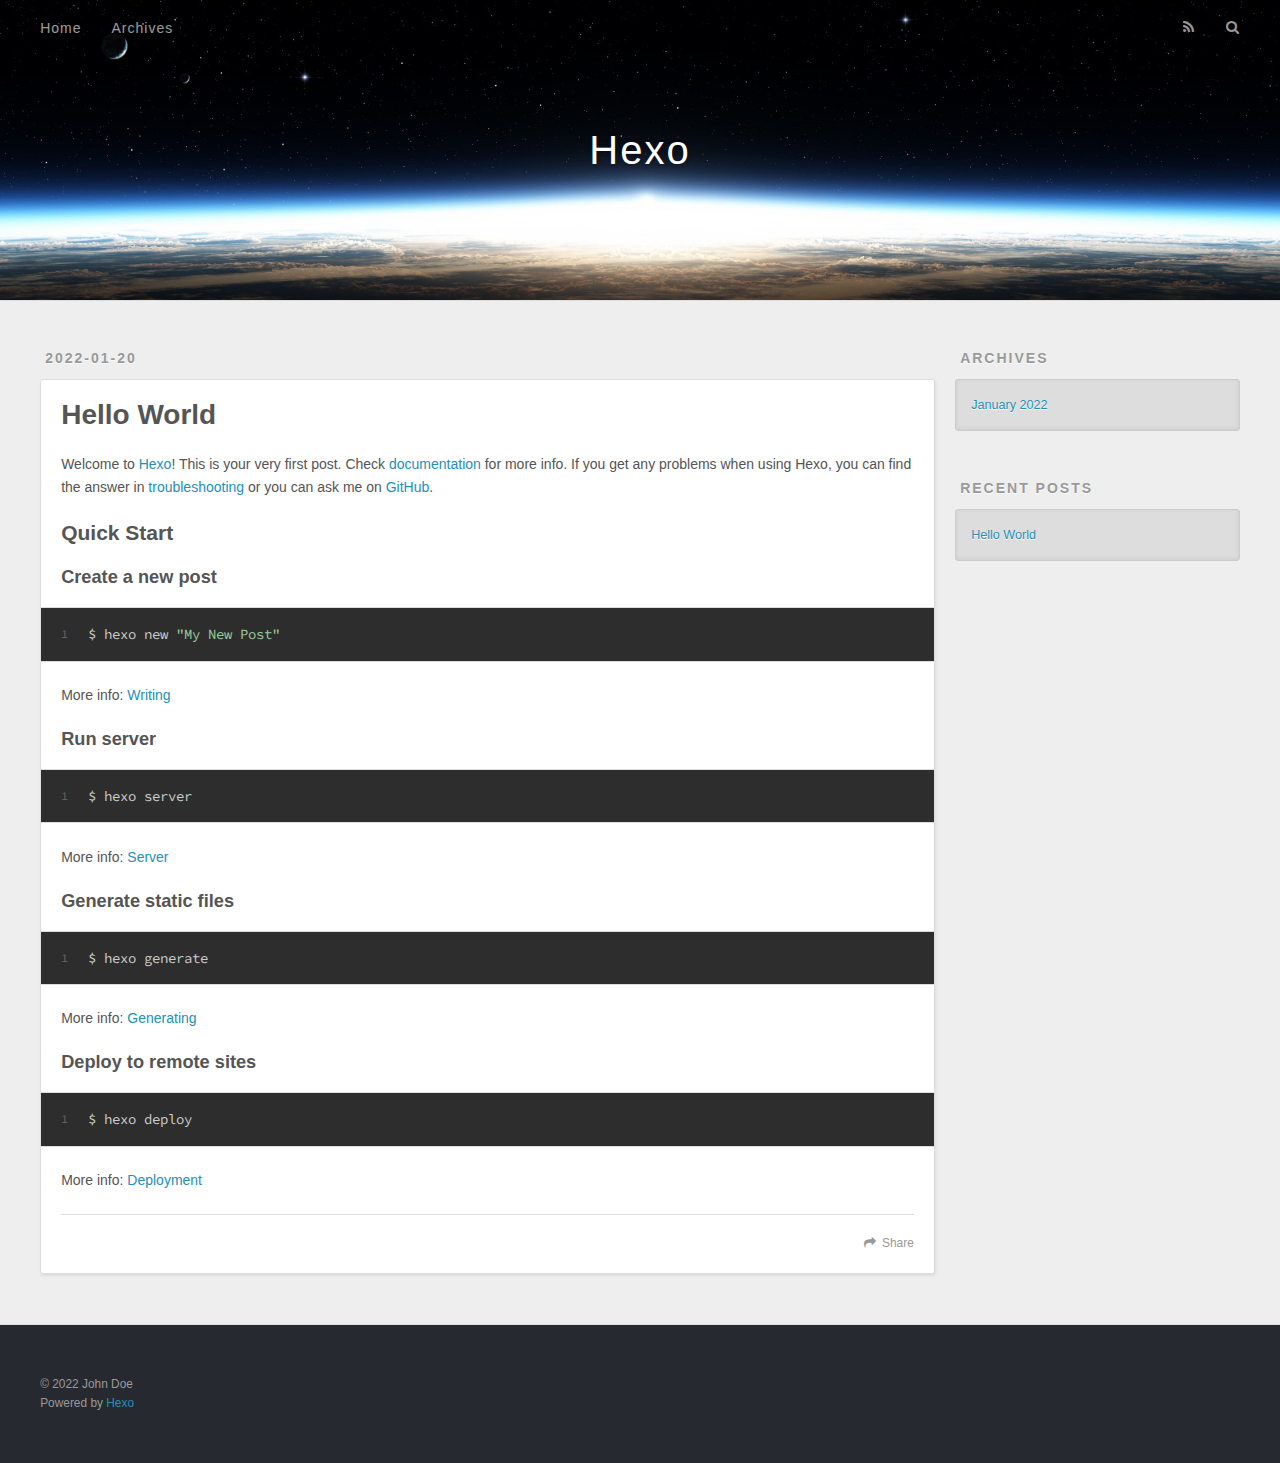
==== index.html @ 2ed6e7f0 "Site updated: 2022-01-20 23:47:59" ====
<!DOCTYPE html>
<html>
<head>
  <meta charset="utf-8">
  

  
  <title>Hexo</title>
  <meta name="viewport" content="width=device-width, initial-scale=1, maximum-scale=1">
  <meta property="og:type" content="website">
<meta property="og:title" content="Hexo">
<meta property="og:url" content="http://example.com/index.html">
<meta property="og:site_name" content="Hexo">
<meta property="og:locale" content="en_US">
<meta property="article:author" content="John Doe">
<meta name="twitter:card" content="summary">
  
    <link rel="alternate" href="/atom.xml" title="Hexo" type="application/atom+xml">
  
  
    <link rel="icon" href="/favicon.png">
  
  
    <link href="//fonts.googleapis.com/css?family=Source+Code+Pro" rel="stylesheet" type="text/css">
  
  
<link rel="stylesheet" href="/css/style.css">

<meta name="generator" content="Hexo 5.4.0"></head>

<body>
  <div id="container">
    <div id="wrap">
      <header id="header">
  <div id="banner"></div>
  <div id="header-outer" class="outer">
    <div id="header-title" class="inner">
      <h1 id="logo-wrap">
        <a href="/" id="logo">Hexo</a>
      </h1>
      
    </div>
    <div id="header-inner" class="inner">
      <nav id="main-nav">
        <a id="main-nav-toggle" class="nav-icon"></a>
        
          <a class="main-nav-link" href="/">Home</a>
        
          <a class="main-nav-link" href="/archives">Archives</a>
        
      </nav>
      <nav id="sub-nav">
        
          <a id="nav-rss-link" class="nav-icon" href="/atom.xml" title="RSS Feed"></a>
        
        <a id="nav-search-btn" class="nav-icon" title="Search"></a>
      </nav>
      <div id="search-form-wrap">
        <form action="//google.com/search" method="get" accept-charset="UTF-8" class="search-form"><input type="search" name="q" class="search-form-input" placeholder="Search"><button type="submit" class="search-form-submit">&#xF002;</button><input type="hidden" name="sitesearch" value="http://example.com"></form>
      </div>
    </div>
  </div>
</header>
      <div class="outer">
        <section id="main">
  
    <article id="post-hello-world" class="article article-type-post" itemscope itemprop="blogPost">
  <div class="article-meta">
    <a href="/2022/01/20/hello-world/" class="article-date">
  <time datetime="2022-01-20T15:41:44.263Z" itemprop="datePublished">2022-01-20</time>
</a>
    
  </div>
  <div class="article-inner">
    
    
      <header class="article-header">
        
  
    <h1 itemprop="name">
      <a class="article-title" href="/2022/01/20/hello-world/">Hello World</a>
    </h1>
  

      </header>
    
    <div class="article-entry" itemprop="articleBody">
      
        <p>Welcome to <a target="_blank" rel="noopener" href="https://hexo.io/">Hexo</a>! This is your very first post. Check <a target="_blank" rel="noopener" href="https://hexo.io/docs/">documentation</a> for more info. If you get any problems when using Hexo, you can find the answer in <a target="_blank" rel="noopener" href="https://hexo.io/docs/troubleshooting.html">troubleshooting</a> or you can ask me on <a target="_blank" rel="noopener" href="https://github.com/hexojs/hexo/issues">GitHub</a>.</p>
<h2 id="Quick-Start"><a href="#Quick-Start" class="headerlink" title="Quick Start"></a>Quick Start</h2><h3 id="Create-a-new-post"><a href="#Create-a-new-post" class="headerlink" title="Create a new post"></a>Create a new post</h3><figure class="highlight bash"><table><tr><td class="gutter"><pre><span class="line">1</span><br></pre></td><td class="code"><pre><span class="line">$ hexo new <span class="string">&quot;My New Post&quot;</span></span><br></pre></td></tr></table></figure>

<p>More info: <a target="_blank" rel="noopener" href="https://hexo.io/docs/writing.html">Writing</a></p>
<h3 id="Run-server"><a href="#Run-server" class="headerlink" title="Run server"></a>Run server</h3><figure class="highlight bash"><table><tr><td class="gutter"><pre><span class="line">1</span><br></pre></td><td class="code"><pre><span class="line">$ hexo server</span><br></pre></td></tr></table></figure>

<p>More info: <a target="_blank" rel="noopener" href="https://hexo.io/docs/server.html">Server</a></p>
<h3 id="Generate-static-files"><a href="#Generate-static-files" class="headerlink" title="Generate static files"></a>Generate static files</h3><figure class="highlight bash"><table><tr><td class="gutter"><pre><span class="line">1</span><br></pre></td><td class="code"><pre><span class="line">$ hexo generate</span><br></pre></td></tr></table></figure>

<p>More info: <a target="_blank" rel="noopener" href="https://hexo.io/docs/generating.html">Generating</a></p>
<h3 id="Deploy-to-remote-sites"><a href="#Deploy-to-remote-sites" class="headerlink" title="Deploy to remote sites"></a>Deploy to remote sites</h3><figure class="highlight bash"><table><tr><td class="gutter"><pre><span class="line">1</span><br></pre></td><td class="code"><pre><span class="line">$ hexo deploy</span><br></pre></td></tr></table></figure>

<p>More info: <a target="_blank" rel="noopener" href="https://hexo.io/docs/one-command-deployment.html">Deployment</a></p>

      
    </div>
    <footer class="article-footer">
      <a data-url="http://example.com/2022/01/20/hello-world/" data-id="ckyn57u080000k4u8b11wb6a8" class="article-share-link">Share</a>
      
      
    </footer>
  </div>
  
</article>


  


</section>
        
          <aside id="sidebar">
  
    

  
    

  
    
  
    
  <div class="widget-wrap">
    <h3 class="widget-title">Archives</h3>
    <div class="widget">
      <ul class="archive-list"><li class="archive-list-item"><a class="archive-list-link" href="/archives/2022/01/">January 2022</a></li></ul>
    </div>
  </div>


  
    
  <div class="widget-wrap">
    <h3 class="widget-title">Recent Posts</h3>
    <div class="widget">
      <ul>
        
          <li>
            <a href="/2022/01/20/hello-world/">Hello World</a>
          </li>
        
      </ul>
    </div>
  </div>

  
</aside>
        
      </div>
      <footer id="footer">
  
  <div class="outer">
    <div id="footer-info" class="inner">
      &copy; 2022 John Doe<br>
      Powered by <a href="http://hexo.io/" target="_blank">Hexo</a>
    </div>
  </div>
</footer>
    </div>
    <nav id="mobile-nav">
  
    <a href="/" class="mobile-nav-link">Home</a>
  
    <a href="/archives" class="mobile-nav-link">Archives</a>
  
</nav>
    

<script src="//ajax.googleapis.com/ajax/libs/jquery/2.0.3/jquery.min.js"></script>


  
<link rel="stylesheet" href="/fancybox/jquery.fancybox.css">

  
<script src="/fancybox/jquery.fancybox.pack.js"></script>




<script src="/js/script.js"></script>




  </div>
</body>
</html>
---- css/style.css ----
body {
  width: 100%;
}
body:before,
body:after {
  content: "";
  display: table;
}
body:after {
  clear: both;
}
html,
body,
div,
span,
applet,
object,
iframe,
h1,
h2,
h3,
h4,
h5,
h6,
p,
blockquote,
pre,
a,
abbr,
acronym,
address,
big,
cite,
code,
del,
dfn,
em,
img,
ins,
kbd,
q,
s,
samp,
small,
strike,
strong,
sub,
sup,
tt,
var,
dl,
dt,
dd,
ol,
ul,
li,
fieldset,
form,
label,
legend,
table,
caption,
tbody,
tfoot,
thead,
tr,
th,
td {
  margin: 0;
  padding: 0;
  border: 0;
  outline: 0;
  font-weight: inherit;
  font-style: inherit;
  font-family: inherit;
  font-size: 100%;
  vertical-align: baseline;
}
body {
  line-height: 1;
  color: #000;
  background: #fff;
}
ol,
ul {
  list-style: none;
}
table {
  border-collapse: separate;
  border-spacing: 0;
  vertical-align: middle;
}
caption,
th,
td {
  text-align: left;
  font-weight: normal;
  vertical-align: middle;
}
a img {
  border: none;
}
input,
button {
  margin: 0;
  padding: 0;
}
input::-moz-focus-inner,
button::-moz-focus-inner {
  border: 0;
  padding: 0;
}
@font-face {
  font-family: FontAwesome;
  font-style: normal;
  font-weight: normal;
  src: url("fonts/fontawesome-webfont.eot?v=#4.0.3");
  src: url("fonts/fontawesome-webfont.eot?#iefix&v=#4.0.3") format("embedded-opentype"), url("fonts/fontawesome-webfont.woff?v=#4.0.3") format("woff"), url("fonts/fontawesome-webfont.ttf?v=#4.0.3") format("truetype"), url("fonts/fontawesome-webfont.svg#fontawesomeregular?v=#4.0.3") format("svg");
}
html,
body,
#container {
  height: 100%;
}
body {
  background: #eee;
  font: 14px -apple-system, BlinkMacSystemFont, "Segoe UI", "Roboto", "Oxygen", "Ubuntu", "Cantarell", "Fira Sans", "Droid Sans", "Helvetica Neue", sans-serif;
  -webkit-text-size-adjust: 100%;
}
.outer {
  max-width: 1220px;
  margin: 0 auto;
  padding: 0 20px;
}
.outer:before,
.outer:after {
  content: "";
  display: table;
}
.outer:after {
  clear: both;
}
.inner {
  display: inline;
  float: left;
  width: 98.33333333333333%;
  margin: 0 0.833333333333333%;
}
.left,
.alignleft {
  float: left;
}
.right,
.alignright {
  float: right;
}
.clear {
  clear: both;
}
#container {
  position: relative;
}
.mobile-nav-on {
  overflow: hidden;
}
#wrap {
  height: 100%;
  width: 100%;
  position: absolute;
  top: 0;
  left: 0;
  -webkit-transition: 0.2s ease-out;
  -moz-transition: 0.2s ease-out;
  -ms-transition: 0.2s ease-out;
  transition: 0.2s ease-out;
  z-index: 1;
  background: #eee;
}
.mobile-nav-on #wrap {
  left: 280px;
}
@media screen and (min-width: 768px) {
  #main {
    display: inline;
    float: left;
    width: 73.33333333333333%;
    margin: 0 0.833333333333333%;
  }
}
.article-date,
.article-category-link,
.archive-year,
.widget-title {
  text-decoration: none;
  text-transform: uppercase;
  letter-spacing: 2px;
  color: #999;
  margin-bottom: 1em;
  margin-left: 5px;
  line-height: 1em;
  text-shadow: 0 1px #fff;
  font-weight: bold;
}
.article-inner,
.archive-article-inner {
  background: #fff;
  -webkit-box-shadow: 1px 2px 3px #ddd;
  box-shadow: 1px 2px 3px #ddd;
  border: 1px solid #ddd;
  border-radius: 3px;
}
.article-entry h1,
.widget h1 {
  font-size: 2em;
}
.article-entry h2,
.widget h2 {
  font-size: 1.5em;
}
.article-entry h3,
.widget h3 {
  font-size: 1.3em;
}
.article-entry h4,
.widget h4 {
  font-size: 1.2em;
}
.article-entry h5,
.widget h5 {
  font-size: 1em;
}
.article-entry h6,
.widget h6 {
  font-size: 1em;
  color: #999;
}
.article-entry hr,
.widget hr {
  border: 1px dashed #ddd;
}
.article-entry strong,
.widget strong {
  font-weight: bold;
}
.article-entry em,
.widget em,
.article-entry cite,
.widget cite {
  font-style: italic;
}
.article-entry sup,
.widget sup,
.article-entry sub,
.widget sub {
  font-size: 0.75em;
  line-height: 0;
  position: relative;
  vertical-align: baseline;
}
.article-entry sup,
.widget sup {
  top: -0.5em;
}
.article-entry sub,
.widget sub {
  bottom: -0.2em;
}
.article-entry small,
.widget small {
  font-size: 0.85em;
}
.article-entry acronym,
.widget acronym,
.article-entry abbr,
.widget abbr {
  border-bottom: 1px dotted;
}
.article-entry ul,
.widget ul,
.article-entry ol,
.widget ol,
.article-entry dl,
.widget dl {
  margin: 0 20px;
  line-height: 1.6em;
}
.article-entry ul ul,
.widget ul ul,
.article-entry ol ul,
.widget ol ul,
.article-entry ul ol,
.widget ul ol,
.article-entry ol ol,
.widget ol ol {
  margin-top: 0;
  margin-bottom: 0;
}
.article-entry ul,
.widget ul {
  list-style: disc;
}
.article-entry ol,
.widget ol {
  list-style: decimal;
}
.article-entry dt,
.widget dt {
  font-weight: bold;
}
#header {
  height: 300px;
  position: relative;
  border-bottom: 1px solid #ddd;
}
#header:before,
#header:after {
  content: "";
  position: absolute;
  left: 0;
  right: 0;
  height: 40px;
}
#header:before {
  top: 0;
  background: -webkit-linear-gradient(rgba(0,0,0,0.2), transparent);
  background: -moz-linear-gradient(rgba(0,0,0,0.2), transparent);
  background: -ms-linear-gradient(rgba(0,0,0,0.2), transparent);
  background: linear-gradient(rgba(0,0,0,0.2), transparent);
}
#header:after {
  bottom: 0;
  background: -webkit-linear-gradient(transparent, rgba(0,0,0,0.2));
  background: -moz-linear-gradient(transparent, rgba(0,0,0,0.2));
  background: -ms-linear-gradient(transparent, rgba(0,0,0,0.2));
  background: linear-gradient(transparent, rgba(0,0,0,0.2));
}
#header-outer {
  height: 100%;
  position: relative;
}
#header-inner {
  position: relative;
  overflow: hidden;
}
#banner {
  position: absolute;
  top: 0;
  left: 0;
  width: 100%;
  height: 100%;
  background: url("images/banner.jpg") center #000;
  -webkit-background-size: cover;
  -moz-background-size: cover;
  background-size: cover;
  z-index: -1;
}
#header-title {
  text-align: center;
  height: 40px;
  position: absolute;
  top: 50%;
  left: 0;
  margin-top: -20px;
}
#logo,
#subtitle {
  text-decoration: none;
  color: #fff;
  font-weight: 300;
  text-shadow: 0 1px 4px rgba(0,0,0,0.3);
}
#logo {
  font-size: 40px;
  line-height: 40px;
  letter-spacing: 2px;
}
#subtitle {
  font-size: 16px;
  line-height: 16px;
  letter-spacing: 1px;
}
#subtitle-wrap {
  margin-top: 16px;
}
#main-nav {
  float: left;
  margin-left: -15px;
}
.nav-icon,
.main-nav-link {
  float: left;
  color: #fff;
  opacity: 0.6;
  text-decoration: none;
  text-shadow: 0 1px rgba(0,0,0,0.2);
  -webkit-transition: opacity 0.2s;
  -moz-transition: opacity 0.2s;
  -ms-transition: opacity 0.2s;
  transition: opacity 0.2s;
  display: block;
  padding: 20px 15px;
}
.nav-icon:hover,
.main-nav-link:hover {
  opacity: 1;
}
.nav-icon {
  font-family: FontAwesome;
  text-align: center;
  font-size: 14px;
  width: 14px;
  height: 14px;
  padding: 20px 15px;
  position: relative;
  cursor: pointer;
}
.main-nav-link {
  font-weight: 300;
  letter-spacing: 1px;
}
@media screen and (max-width: 479px) {
  .main-nav-link {
    display: none;
  }
}
#main-nav-toggle {
  display: none;
}
#main-nav-toggle:before {
  content: "\f0c9";
}
@media screen and (max-width: 479px) {
  #main-nav-toggle {
    display: block;
  }
}
#sub-nav {
  float: right;
  margin-right: -15px;
}
#nav-rss-link:before {
  content: "\f09e";
}
#nav-search-btn:before {
  content: "\f002";
}
#search-form-wrap {
  position: absolute;
  top: 15px;
  width: 150px;
  height: 30px;
  right: -150px;
  opacity: 0;
  -webkit-transition: 0.2s ease-out;
  -moz-transition: 0.2s ease-out;
  -ms-transition: 0.2s ease-out;
  transition: 0.2s ease-out;
}
#search-form-wrap.on {
  opacity: 1;
  right: 0;
}
@media screen and (max-width: 479px) {
  #search-form-wrap {
    width: 100%;
    right: -100%;
  }
}
.search-form {
  position: absolute;
  top: 0;
  left: 0;
  right: 0;
  background: #fff;
  padding: 5px 15px;
  border-radius: 15px;
  -webkit-box-shadow: 0 0 10px rgba(0,0,0,0.3);
  box-shadow: 0 0 10px rgba(0,0,0,0.3);
}
.search-form-input {
  border: none;
  background: none;
  color: #555;
  width: 100%;
  font: 13px -apple-system, BlinkMacSystemFont, "Segoe UI", "Roboto", "Oxygen", "Ubuntu", "Cantarell", "Fira Sans", "Droid Sans", "Helvetica Neue", sans-serif;
  outline: none;
}
.search-form-input::-webkit-search-results-decoration,
.search-form-input::-webkit-search-cancel-button {
  -webkit-appearance: none;
}
.search-form-submit {
  position: absolute;
  top: 50%;
  right: 10px;
  margin-top: -7px;
  font: 13px FontAwesome;
  border: none;
  background: none;
  color: #bbb;
  cursor: pointer;
}
.search-form-submit:hover,
.search-form-submit:focus {
  color: #777;
}
.article {
  margin: 50px 0;
}
.article-inner {
  overflow: hidden;
}
.article-meta:before,
.article-meta:after {
  content: "";
  display: table;
}
.article-meta:after {
  clear: both;
}
.article-date {
  float: left;
}
.article-category {
  float: left;
  line-height: 1em;
  color: #ccc;
  text-shadow: 0 1px #fff;
  margin-left: 8px;
}
.article-category:before {
  content: "\2022";
}
.article-category-link {
  margin: 0 12px 1em;
}
.article-header {
  padding: 20px 20px 0;
}
.article-title {
  text-decoration: none;
  font-size: 2em;
  font-weight: bold;
  color: #555;
  line-height: 1.1em;
  -webkit-transition: color 0.2s;
  -moz-transition: color 0.2s;
  -ms-transition: color 0.2s;
  transition: color 0.2s;
}
a.article-title:hover {
  color: #258fb8;
}
.article-entry {
  color: #555;
  padding: 0 20px;
}
.article-entry:before,
.article-entry:after {
  content: "";
  display: table;
}
.article-entry:after {
  clear: both;
}
.article-entry p,
.article-entry table {
  line-height: 1.6em;
  margin: 1.6em 0;
}
.article-entry h1,
.article-entry h2,
.article-entry h3,
.article-entry h4,
.article-entry h5,
.article-entry h6 {
  font-weight: bold;
}
.article-entry h1,
.article-entry h2,
.article-entry h3,
.article-entry h4,
.article-entry h5,
.article-entry h6 {
  line-height: 1.1em;
  margin: 1.1em 0;
}
.article-entry a {
  color: #258fb8;
  text-decoration: none;
}
.article-entry a:hover {
  text-decoration: underline;
}
.article-entry ul,
.article-entry ol,
.article-entry dl {
  margin-top: 1.6em;
  margin-bottom: 1.6em;
}
.article-entry img,
.article-entry video {
  max-width: 100%;
  height: auto;
  display: block;
  margin: auto;
}
.article-entry iframe {
  border: none;
}
.article-entry table {
  width: 100%;
  border-collapse: collapse;
  border-spacing: 0;
}
.article-entry th {
  font-weight: bold;
  border-bottom: 3px solid #ddd;
  padding-bottom: 0.5em;
}
.article-entry td {
  border-bottom: 1px solid #ddd;
  padding: 10px 0;
}
.article-entry blockquote {
  font-family: Georgia, "Times New Roman", serif;
  font-size: 1.4em;
  margin: 1.6em 20px;
  text-align: center;
}
.article-entry blockquote footer {
  font-size: 14px;
  margin: 1.6em 0;
  font-family: -apple-system, BlinkMacSystemFont, "Segoe UI", "Roboto", "Oxygen", "Ubuntu", "Cantarell", "Fira Sans", "Droid Sans", "Helvetica Neue", sans-serif;
}
.article-entry blockquote footer cite:before {
  content: "—";
  padding: 0 0.5em;
}
.article-entry .pullquote {
  text-align: left;
  width: 45%;
  margin: 0;
}
.article-entry .pullquote.left {
  margin-left: 0.5em;
  margin-right: 1em;
}
.article-entry .pullquote.right {
  margin-right: 0.5em;
  margin-left: 1em;
}
.article-entry .caption {
  color: #999;
  display: block;
  font-size: 0.9em;
  margin-top: 0.5em;
  position: relative;
  text-align: center;
}
.article-entry .video-container {
  position: relative;
  padding-top: 56.25%;
  height: 0;
  overflow: hidden;
}
.article-entry .video-container iframe,
.article-entry .video-container object,
.article-entry .video-container embed {
  position: absolute;
  top: 0;
  left: 0;
  width: 100%;
  height: 100%;
  margin-top: 0;
}
.article-more-link a {
  display: inline-block;
  line-height: 1em;
  padding: 6px 15px;
  border-radius: 15px;
  background: #eee;
  color: #999;
  text-shadow: 0 1px #fff;
  text-decoration: none;
}
.article-more-link a:hover {
  background: #258fb8;
  color: #fff;
  text-decoration: none;
  text-shadow: 0 1px #1e7293;
}
.article-footer {
  font-size: 0.85em;
  line-height: 1.6em;
  border-top: 1px solid #ddd;
  padding-top: 1.6em;
  margin: 0 20px 20px;
}
.article-footer:before,
.article-footer:after {
  content: "";
  display: table;
}
.article-footer:after {
  clear: both;
}
.article-footer a {
  color: #999;
  text-decoration: none;
}
.article-footer a:hover {
  color: #555;
}
.article-tag-list-item {
  float: left;
  margin-right: 10px;
}
.article-tag-list-link:before {
  content: "#";
}
.article-comment-link {
  float: right;
}
.article-comment-link:before {
  content: "\f075";
  font-family: FontAwesome;
  padding-right: 8px;
}
.article-share-link {
  cursor: pointer;
  float: right;
  margin-left: 20px;
}
.article-share-link:before {
  content: "\f064";
  font-family: FontAwesome;
  padding-right: 6px;
}
#article-nav {
  position: relative;
}
#article-nav:before,
#article-nav:after {
  content: "";
  display: table;
}
#article-nav:after {
  clear: both;
}
@media screen and (min-width: 768px) {
  #article-nav {
    margin: 50px 0;
  }
  #article-nav:before {
    width: 8px;
    height: 8px;
    position: absolute;
    top: 50%;
    left: 50%;
    margin-top: -4px;
    margin-left: -4px;
    content: "";
    border-radius: 50%;
    background: #ddd;
    -webkit-box-shadow: 0 1px 2px #fff;
    box-shadow: 0 1px 2px #fff;
  }
}
.article-nav-link-wrap {
  text-decoration: none;
  text-shadow: 0 1px #fff;
  color: #999;
  -webkit-box-sizing: border-box;
  -moz-box-sizing: border-box;
  box-sizing: border-box;
  margin-top: 50px;
  text-align: center;
  display: block;
}
.article-nav-link-wrap:hover {
  color: #555;
}
@media screen and (min-width: 768px) {
  .article-nav-link-wrap {
    width: 50%;
    margin-top: 0;
  }
}
@media screen and (min-width: 768px) {
  #article-nav-newer {
    float: left;
    text-align: right;
    padding-right: 20px;
  }
}
@media screen and (min-width: 768px) {
  #article-nav-older {
    float: right;
    text-align: left;
    padding-left: 20px;
  }
}
.article-nav-caption {
  text-transform: uppercase;
  letter-spacing: 2px;
  color: #ddd;
  line-height: 1em;
  font-weight: bold;
}
#article-nav-newer .article-nav-caption {
  margin-right: -2px;
}
.article-nav-title {
  font-size: 0.85em;
  line-height: 1.6em;
  margin-top: 0.5em;
}
.article-share-box {
  position: absolute;
  display: none;
  background: #fff;
  -webkit-box-shadow: 1px 2px 10px rgba(0,0,0,0.2);
  box-shadow: 1px 2px 10px rgba(0,0,0,0.2);
  border-radius: 3px;
  margin-left: -145px;
  overflow: hidden;
  z-index: 1;
}
.article-share-box.on {
  display: block;
}
.article-share-input {
  width: 100%;
  background: none;
  -webkit-box-sizing: border-box;
  -moz-box-sizing: border-box;
  box-sizing: border-box;
  font: 14px -apple-system, BlinkMacSystemFont, "Segoe UI", "Roboto", "Oxygen", "Ubuntu", "Cantarell", "Fira Sans", "Droid Sans", "Helvetica Neue", sans-serif;
  padding: 0 15px;
  color: #555;
  outline: none;
  border: 1px solid #ddd;
  border-radius: 3px 3px 0 0;
  height: 36px;
  line-height: 36px;
}
.article-share-links {
  background: #eee;
}
.article-share-links:before,
.article-share-links:after {
  content: "";
  display: table;
}
.article-share-links:after {
  clear: both;
}
.article-share-twitter,
.article-share-facebook,
.article-share-pinterest,
.article-share-google {
  width: 50px;
  height: 36px;
  display: block;
  float: left;
  position: relative;
  color: #999;
  text-shadow: 0 1px #fff;
}
.article-share-twitter:before,
.article-share-facebook:before,
.article-share-pinterest:before,
.article-share-google:before {
  font-size: 20px;
  font-family: FontAwesome;
  width: 20px;
  height: 20px;
  position: absolute;
  top: 50%;
  left: 50%;
  margin-top: -10px;
  margin-left: -10px;
  text-align: center;
}
.article-share-twitter:hover,
.article-share-facebook:hover,
.article-share-pinterest:hover,
.article-share-google:hover {
  color: #fff;
}
.article-share-twitter:before {
  content: "\f099";
}
.article-share-twitter:hover {
  background: #00aced;
  text-shadow: 0 1px #008abe;
}
.article-share-facebook:before {
  content: "\f09a";
}
.article-share-facebook:hover {
  background: #3b5998;
  text-shadow: 0 1px #2f477a;
}
.article-share-pinterest:before {
  content: "\f0d2";
}
.article-share-pinterest:hover {
  background: #cb2027;
  text-shadow: 0 1px #a21a1f;
}
.article-share-google:before {
  content: "\f0d5";
}
.article-share-google:hover {
  background: #dd4b39;
  text-shadow: 0 1px #be3221;
}
.article-gallery {
  background: #000;
  position: relative;
}
.article-gallery-photos {
  position: relative;
  overflow: hidden;
}
.article-gallery-img {
  display: none;
  max-width: 100%;
}
.article-gallery-img:first-child {
  display: block;
}
.article-gallery-img.loaded {
  position: absolute;
  display: block;
}
.article-gallery-img img {
  display: block;
  max-width: 100%;
  margin: 0 auto;
}
#comments {
  background: #fff;
  -webkit-box-shadow: 1px 2px 3px #ddd;
  box-shadow: 1px 2px 3px #ddd;
  padding: 20px;
  border: 1px solid #ddd;
  border-radius: 3px;
  margin: 50px 0;
}
#comments a {
  color: #258fb8;
}
.archives-wrap {
  margin: 50px 0;
}
.archives:before,
.archives:after {
  content: "";
  display: table;
}
.archives:after {
  clear: both;
}
.archive-year-wrap {
  margin-bottom: 1em;
}
.archives {
  -webkit-column-gap: 10px;
  -moz-column-gap: 10px;
  column-gap: 10px;
}
@media screen and (min-width: 480px) and (max-width: 767px) {
  .archives {
    -webkit-column-count: 2;
    -moz-column-count: 2;
    column-count: 2;
  }
}
@media screen and (min-width: 768px) {
  .archives {
    -webkit-column-count: 3;
    -moz-column-count: 3;
    column-count: 3;
  }
}
.archive-article {
  -webkit-column-break-inside: avoid;
  page-break-inside: avoid;
  overflow: hidden;
  break-inside: avoid-column;
}
.archive-article-inner {
  padding: 10px;
  margin-bottom: 15px;
}
.archive-article-title {
  text-decoration: none;
  font-weight: bold;
  color: #555;
  -webkit-transition: color 0.2s;
  -moz-transition: color 0.2s;
  -ms-transition: color 0.2s;
  transition: color 0.2s;
  line-height: 1.6em;
}
.archive-article-title:hover {
  color: #258fb8;
}
.archive-article-footer {
  margin-top: 1em;
}
.archive-article-date {
  color: #999;
  text-decoration: none;
  font-size: 0.85em;
  line-height: 1em;
  margin-bottom: 0.5em;
  display: block;
}
#page-nav {
  margin: 50px auto;
  background: #fff;
  -webkit-box-shadow: 1px 2px 3px #ddd;
  box-shadow: 1px 2px 3px #ddd;
  border: 1px solid #ddd;
  border-radius: 3px;
  text-align: center;
  color: #999;
  overflow: hidden;
}
#page-nav:before,
#page-nav:after {
  content: "";
  display: table;
}
#page-nav:after {
  clear: both;
}
#page-nav a,
#page-nav span {
  padding: 10px 20px;
  line-height: 1;
  height: 2ex;
}
#page-nav a {
  color: #999;
  text-decoration: none;
}
#page-nav a:hover {
  background: #999;
  color: #fff;
}
#page-nav .prev {
  float: left;
}
#page-nav .next {
  float: right;
}
#page-nav .page-number {
  display: inline-block;
}
@media screen and (max-width: 479px) {
  #page-nav .page-number {
    display: none;
  }
}
#page-nav .current {
  color: #555;
  font-weight: bold;
}
#page-nav .space {
  color: #ddd;
}
#footer {
  background: #262a30;
  padding: 50px 0;
  border-top: 1px solid #ddd;
  color: #999;
}
#footer a {
  color: #258fb8;
  text-decoration: none;
}
#footer a:hover {
  text-decoration: underline;
}
#footer-info {
  line-height: 1.6em;
  font-size: 0.85em;
}
.article-entry pre,
.article-entry .highlight {
  background: #2d2d2d;
  margin: 0 -20px;
  padding: 15px 20px;
  border-style: solid;
  border-color: #ddd;
  border-width: 1px 0;
  overflow: auto;
  color: #ccc;
  line-height: 22.400000000000002px;
}
.article-entry .highlight .gutter pre,
.article-entry .gist .gist-file .gist-data .line-numbers {
  color: #666;
  font-size: 0.85em;
}
.article-entry pre,
.article-entry code {
  font-family: "Source Code Pro", Consolas, Monaco, Menlo, Consolas, monospace;
}
.article-entry code {
  background: #eee;
  text-shadow: 0 1px #fff;
  padding: 0 0.3em;
}
.article-entry pre code {
  background: none;
  text-shadow: none;
  padding: 0;
}
.article-entry .highlight pre {
  border: none;
  margin: 0;
  padding: 0;
}
.article-entry .highlight table {
  margin: 0;
  width: auto;
}
.article-entry .highlight td {
  border: none;
  padding: 0;
}
.article-entry .highlight figcaption {
  font-size: 0.85em;
  color: #999;
  line-height: 1em;
  margin-bottom: 1em;
}
.article-entry .highlight figcaption:before,
.article-entry .highlight figcaption:after {
  content: "";
  display: table;
}
.article-entry .highlight figcaption:after {
  clear: both;
}
.article-entry .highlight figcaption a {
  float: right;
}
.article-entry .highlight .gutter pre {
  text-align: right;
  padding-right: 20px;
}
.article-entry .highlight .line {
  height: 22.400000000000002px;
}
.article-entry .highlight .line.marked {
  background: #515151;
}
.article-entry .gist {
  margin: 0 -20px;
  border-style: solid;
  border-color: #ddd;
  border-width: 1px 0;
  background: #2d2d2d;
  padding: 15px 20px 15px 0;
}
.article-entry .gist .gist-file {
  border: none;
  font-family: "Source Code Pro", Consolas, Monaco, Menlo, Consolas, monospace;
  margin: 0;
}
.article-entry .gist .gist-file .gist-data {
  background: none;
  border: none;
}
.article-entry .gist .gist-file .gist-data .line-numbers {
  background: none;
  border: none;
  padding: 0 20px 0 0;
}
.article-entry .gist .gist-file .gist-data .line-data {
  padding: 0 !important;
}
.article-entry .gist .gist-file .highlight {
  margin: 0;
  padding: 0;
  border: none;
}
.article-entry .gist .gist-file .gist-meta {
  background: #2d2d2d;
  color: #999;
  font: 0.85em -apple-system, BlinkMacSystemFont, "Segoe UI", "Roboto", "Oxygen", "Ubuntu", "Cantarell", "Fira Sans", "Droid Sans", "Helvetica Neue", sans-serif;
  text-shadow: 0 0;
  padding: 0;
  margin-top: 1em;
  margin-left: 20px;
}
.article-entry .gist .gist-file .gist-meta a {
  color: #258fb8;
  font-weight: normal;
}
.article-entry .gist .gist-file .gist-meta a:hover {
  text-decoration: underline;
}
pre .comment,
pre .title {
  color: #999;
}
pre .variable,
pre .attribute,
pre .tag,
pre .regexp,
pre .ruby .constant,
pre .xml .tag .title,
pre .xml .pi,
pre .xml .doctype,
pre .html .doctype,
pre .css .id,
pre .css .class,
pre .css .pseudo {
  color: #f2777a;
}
pre .number,
pre .preprocessor,
pre .built_in,
pre .literal,
pre .params,
pre .constant {
  color: #f99157;
}
pre .class,
pre .ruby .class .title,
pre .css .rules .attribute {
  color: #9c9;
}
pre .string,
pre .value,
pre .inheritance,
pre .header,
pre .ruby .symbol,
pre .xml .cdata {
  color: #9c9;
}
pre .css .hexcolor {
  color: #6cc;
}
pre .function,
pre .python .decorator,
pre .python .title,
pre .ruby .function .title,
pre .ruby .title .keyword,
pre .perl .sub,
pre .javascript .title,
pre .coffeescript .title {
  color: #69c;
}
pre .keyword,
pre .javascript .function {
  color: #c9c;
}
@media screen and (max-width: 479px) {
  #mobile-nav {
    position: absolute;
    top: 0;
    left: 0;
    width: 280px;
    height: 100%;
    background: #191919;
    border-right: 1px solid #fff;
  }
}
@media screen and (max-width: 479px) {
  .mobile-nav-link {
    display: block;
    color: #999;
    text-decoration: none;
    padding: 15px 20px;
    font-weight: bold;
  }
  .mobile-nav-link:hover {
    color: #fff;
  }
}
@media screen and (min-width: 768px) {
  #sidebar {
    display: inline;
    float: left;
    width: 23.333333333333332%;
    margin: 0 0.833333333333333%;
  }
}
.widget-wrap {
  margin: 50px 0;
}
.widget {
  color: #777;
  text-shadow: 0 1px #fff;
  background: #ddd;
  -webkit-box-shadow: 0 -1px 4px #ccc inset;
  box-shadow: 0 -1px 4px #ccc inset;
  border: 1px solid #ccc;
  padding: 15px;
  border-radius: 3px;
}
.widget a {
  color: #258fb8;
  text-decoration: none;
}
.widget a:hover {
  text-decoration: underline;
}
.widget ul ul,
.widget ol ul,
.widget dl ul,
.widget ul ol,
.widget ol ol,
.widget dl ol,
.widget ul dl,
.widget ol dl,
.widget dl dl {
  margin-left: 15px;
  list-style: disc;
}
.widget {
  line-height: 1.6em;
  word-wrap: break-word;
  font-size: 0.9em;
}
.widget ul,
.widget ol {
  list-style: none;
  margin: 0;
}
.widget ul ul,
.widget ol ul,
.widget ul ol,
.widget ol ol {
  margin: 0 20px;
}
.widget ul ul,
.widget ol ul {
  list-style: disc;
}
.widget ul ol,
.widget ol ol {
  list-style: decimal;
}
.category-list-count,
.tag-list-count,
.archive-list-count {
  padding-left: 5px;
  color: #999;
  font-size: 0.85em;
}
.category-list-count:before,
.tag-list-count:before,
.archive-list-count:before {
  content: "(";
}
.category-list-count:after,
.tag-list-count:after,
.archive-list-count:after {
  content: ")";
}
.tagcloud a {
  margin-right: 5px;
  display: inline-block;
}
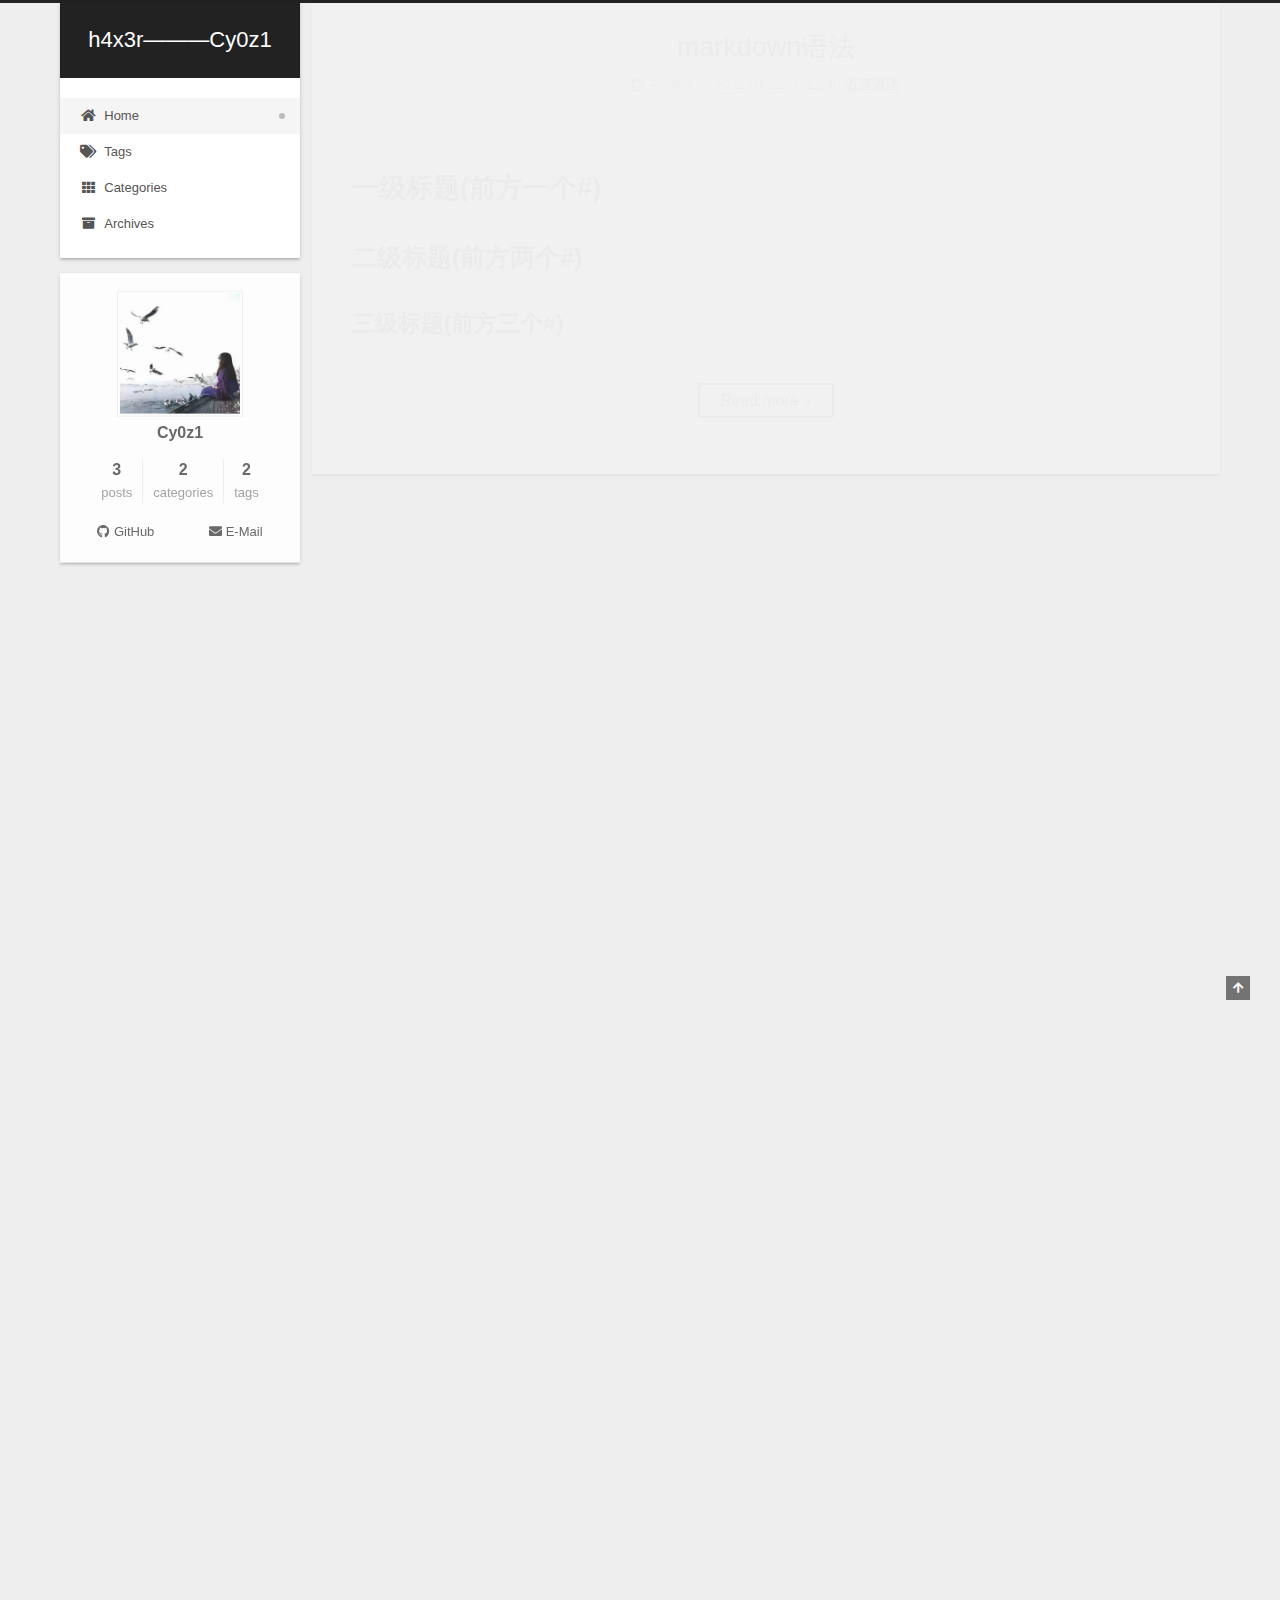
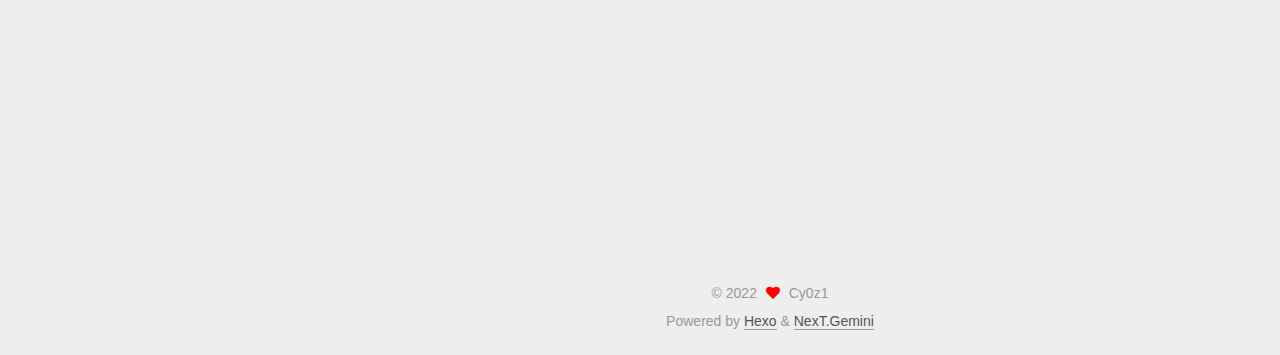
==== commit daa438e6: "Site updated: 2022-01-22 00:58:11" ====
--- a/index.html
+++ b/index.html
@@ -1,92 +1,343 @@
 <!DOCTYPE html>
-<html>
+<html lang="en">
 <head>
-  <meta charset="utf-8">
-  
-
-  
-  <title>Hexo</title>
-  <meta name="viewport" content="width=device-width, initial-scale=1, maximum-scale=1">
+  <meta charset="UTF-8">
+<meta name="viewport" content="width=device-width, initial-scale=1, maximum-scale=2">
+<meta name="theme-color" content="#222">
+<meta name="generator" content="Hexo 5.4.0">
+  <link rel="apple-touch-icon" sizes="180x180" href="/images/apple-touch-icon-next.png">
+  <link rel="icon" type="image/png" sizes="32x32" href="/images/favicon-32x32-next.png">
+  <link rel="icon" type="image/png" sizes="16x16" href="/images/favicon-16x16-next.png">
+  <link rel="mask-icon" href="/images/logo.svg" color="#222">
+
+<link rel="stylesheet" href="/css/main.css">
+
+
+<link rel="stylesheet" href="/lib/font-awesome/css/all.min.css">
+
+<script id="hexo-configurations">
+    var NexT = window.NexT || {};
+    var CONFIG = {"hostname":"cy0z1.com","root":"/","scheme":"Gemini","version":"7.8.0","exturl":false,"sidebar":{"position":"left","display":"post","padding":18,"offset":12,"onmobile":false},"copycode":{"enable":false,"show_result":false,"style":null},"back2top":{"enable":true,"sidebar":false,"scrollpercent":false},"bookmark":{"enable":false,"color":"#222","save":"auto"},"fancybox":false,"mediumzoom":false,"lazyload":false,"pangu":false,"comments":{"style":"tabs","active":null,"storage":true,"lazyload":false,"nav":null},"algolia":{"hits":{"per_page":10},"labels":{"input_placeholder":"Search for Posts","hits_empty":"We didn't find any results for the search: ${query}","hits_stats":"${hits} results found in ${time} ms"}},"localsearch":{"enable":false,"trigger":"auto","top_n_per_article":1,"unescape":false,"preload":false},"motion":{"enable":true,"async":false,"transition":{"post_block":"fadeIn","post_header":"slideDownIn","post_body":"slideDownIn","coll_header":"slideLeftIn","sidebar":"slideUpIn"}}};
+  </script>
+
   <meta property="og:type" content="website">
-<meta property="og:title" content="Hexo">
-<meta property="og:url" content="http://example.com/index.html">
-<meta property="og:site_name" content="Hexo">
+<meta property="og:title" content="h4x3r———Cy0z1">
+<meta property="og:url" content="http://cy0z1.com/index.html">
+<meta property="og:site_name" content="h4x3r———Cy0z1">
 <meta property="og:locale" content="en_US">
-<meta property="article:author" content="John Doe">
+<meta property="article:author" content="Cy0z1">
 <meta name="twitter:card" content="summary">
-  
-    <link rel="alternate" href="/atom.xml" title="Hexo" type="application/atom+xml">
-  
-  
-    <link rel="icon" href="/favicon.png">
-  
-  
-    <link href="//fonts.googleapis.com/css?family=Source+Code+Pro" rel="stylesheet" type="text/css">
-  
-  
-<link rel="stylesheet" href="/css/style.css">
-
-<meta name="generator" content="Hexo 5.4.0"></head>
-
-<body>
-  <div id="container">
-    <div id="wrap">
-      <header id="header">
-  <div id="banner"></div>
-  <div id="header-outer" class="outer">
-    <div id="header-title" class="inner">
-      <h1 id="logo-wrap">
-        <a href="/" id="logo">Hexo</a>
-      </h1>
-      
+
+<link rel="canonical" href="http://cy0z1.com/">
+
+
+<script id="page-configurations">
+  // https://hexo.io/docs/variables.html
+  CONFIG.page = {
+    sidebar: "",
+    isHome : true,
+    isPost : false,
+    lang   : 'en'
+  };
+</script>
+
+  <title>h4x3r———Cy0z1</title>
+  
+
+
+
+
+
+
+  <noscript>
+  <style>
+  .use-motion .brand,
+  .use-motion .menu-item,
+  .sidebar-inner,
+  .use-motion .post-block,
+  .use-motion .pagination,
+  .use-motion .comments,
+  .use-motion .post-header,
+  .use-motion .post-body,
+  .use-motion .collection-header { opacity: initial; }
+
+  .use-motion .site-title,
+  .use-motion .site-subtitle {
+    opacity: initial;
+    top: initial;
+  }
+
+  .use-motion .logo-line-before i { left: initial; }
+  .use-motion .logo-line-after i { right: initial; }
+  </style>
+</noscript>
+
+</head>
+
+<body itemscope itemtype="http://schema.org/WebPage">
+  <div class="container use-motion">
+    <div class="headband"></div>
+
+    <header class="header" itemscope itemtype="http://schema.org/WPHeader">
+      <div class="header-inner"><div class="site-brand-container">
+  <div class="site-nav-toggle">
+    <div class="toggle" aria-label="Toggle navigation bar">
+      <span class="toggle-line toggle-line-first"></span>
+      <span class="toggle-line toggle-line-middle"></span>
+      <span class="toggle-line toggle-line-last"></span>
     </div>
-    <div id="header-inner" class="inner">
-      <nav id="main-nav">
-        <a id="main-nav-toggle" class="nav-icon"></a>
+  </div>
+
+  <div class="site-meta">
+
+    <a href="/" class="brand" rel="start">
+      <span class="logo-line-before"><i></i></span>
+      <h1 class="site-title">h4x3r———Cy0z1</h1>
+      <span class="logo-line-after"><i></i></span>
+    </a>
+  </div>
+
+  <div class="site-nav-right">
+    <div class="toggle popup-trigger">
+    </div>
+  </div>
+</div>
+
+
+
+
+<nav class="site-nav">
+  <ul id="menu" class="main-menu menu">
+        <li class="menu-item menu-item-home">
+
+    <a href="/" rel="section"><i class="fa fa-home fa-fw"></i>Home</a>
+
+  </li>
+        <li class="menu-item menu-item-tags">
+
+    <a href="/tags/" rel="section"><i class="fa fa-tags fa-fw"></i>Tags</a>
+
+  </li>
+        <li class="menu-item menu-item-categories">
+
+    <a href="/categories/" rel="section"><i class="fa fa-th fa-fw"></i>Categories</a>
+
+  </li>
+        <li class="menu-item menu-item-archives">
+
+    <a href="/archives/" rel="section"><i class="fa fa-archive fa-fw"></i>Archives</a>
+
+  </li>
+  </ul>
+</nav>
+
+
+
+
+</div>
+    </header>
+
+    
+  <div class="back-to-top">
+    <i class="fa fa-arrow-up"></i>
+    <span>0%</span>
+  </div>
+
+
+    <main class="main">
+      <div class="main-inner">
+        <div class="content-wrap">
+          
+
+          <div class="content index posts-expand">
+            
+      
+  
+  
+  <article itemscope itemtype="http://schema.org/Article" class="post-block" lang="en">
+    <link itemprop="mainEntityOfPage" href="http://cy0z1.com/2022/01/22/markdown%E8%AF%AD%E6%B3%95/">
+
+    <span hidden itemprop="author" itemscope itemtype="http://schema.org/Person">
+      <meta itemprop="image" content="/images/%E5%BE%AE%E4%BF%A1%E5%9B%BE%E7%89%87_20220121234048.jpg">
+      <meta itemprop="name" content="Cy0z1">
+      <meta itemprop="description" content="">
+    </span>
+
+    <span hidden itemprop="publisher" itemscope itemtype="http://schema.org/Organization">
+      <meta itemprop="name" content="h4x3r———Cy0z1">
+    </span>
+      <header class="post-header">
+        <h2 class="post-title" itemprop="name headline">
+          
+            <a href="/2022/01/22/markdown%E8%AF%AD%E6%B3%95/" class="post-title-link" itemprop="url">markdown语法</a>
+        </h2>
+
+        <div class="post-meta">
+            <span class="post-meta-item">
+              <span class="post-meta-item-icon">
+                <i class="far fa-calendar"></i>
+              </span>
+              <span class="post-meta-item-text">Posted on</span>
+              
+
+              <time title="Created: 2022-01-22 00:10:05 / Modified: 00:45:56" itemprop="dateCreated datePublished" datetime="2022-01-22T00:10:05+08:00">2022-01-22</time>
+            </span>
+            <span class="post-meta-item">
+              <span class="post-meta-item-icon">
+                <i class="far fa-folder"></i>
+              </span>
+              <span class="post-meta-item-text">In</span>
+                <span itemprop="about" itemscope itemtype="http://schema.org/Thing">
+                  <a href="/categories/%E8%AF%AD%E8%A8%80%E8%AF%AD%E6%B3%95/" itemprop="url" rel="index"><span itemprop="name">语言语法</span></a>
+                </span>
+            </span>
+
+          
+
+        </div>
+      </header>
+
+    
+    
+    
+    <div class="post-body" itemprop="articleBody">
+
+      
+          <h1 id="一级标题-前方一个"><a href="#一级标题-前方一个" class="headerlink" title="一级标题(前方一个#)"></a>一级标题(前方一个#)</h1><h2 id="二级标题-前方两个"><a href="#二级标题-前方两个" class="headerlink" title="二级标题(前方两个#)"></a>二级标题(前方两个#)</h2><h3 id="三级标题-前方三个"><a href="#三级标题-前方三个" class="headerlink" title="三级标题(前方三个#)"></a>三级标题(前方三个#)</h3>
+          <!--noindex-->
+            <div class="post-button">
+              <a class="btn" href="/2022/01/22/markdown%E8%AF%AD%E6%B3%95/#more" rel="contents">
+                Read more &raquo;
+              </a>
+            </div>
+          <!--/noindex-->
         
-          <a class="main-nav-link" href="/">Home</a>
-        
-          <a class="main-nav-link" href="/archives">Archives</a>
-        
-      </nav>
-      <nav id="sub-nav">
-        
-          <a id="nav-rss-link" class="nav-icon" href="/atom.xml" title="RSS Feed"></a>
-        
-        <a id="nav-search-btn" class="nav-icon" title="Search"></a>
-      </nav>
-      <div id="search-form-wrap">
-        <form action="//google.com/search" method="get" accept-charset="UTF-8" class="search-form"><input type="search" name="q" class="search-form-input" placeholder="Search"><button type="submit" class="search-form-submit">&#xF002;</button><input type="hidden" name="sitesearch" value="http://example.com"></form>
-      </div>
+      
     </div>
-  </div>
-</header>
-      <div class="outer">
-        <section id="main">
-  
-    <article id="post-hello-world" class="article article-type-post" itemscope itemprop="blogPost">
-  <div class="article-meta">
-    <a href="/2022/01/20/hello-world/" class="article-date">
-  <time datetime="2022-01-20T15:41:44.263Z" itemprop="datePublished">2022-01-20</time>
-</a>
-    
-  </div>
-  <div class="article-inner">
-    
-    
-      <header class="article-header">
-        
-  
-    <h1 itemprop="name">
-      <a class="article-title" href="/2022/01/20/hello-world/">Hello World</a>
-    </h1>
-  
-
+
+    
+    
+    
+      <footer class="post-footer">
+        <div class="post-eof"></div>
+      </footer>
+  </article>
+  
+  
+  
+
+      
+  
+  
+  <article itemscope itemtype="http://schema.org/Article" class="post-block" lang="en">
+    <link itemprop="mainEntityOfPage" href="http://cy0z1.com/2022/01/22/ctfshow/">
+
+    <span hidden itemprop="author" itemscope itemtype="http://schema.org/Person">
+      <meta itemprop="image" content="/images/%E5%BE%AE%E4%BF%A1%E5%9B%BE%E7%89%87_20220121234048.jpg">
+      <meta itemprop="name" content="Cy0z1">
+      <meta itemprop="description" content="">
+    </span>
+
+    <span hidden itemprop="publisher" itemscope itemtype="http://schema.org/Organization">
+      <meta itemprop="name" content="h4x3r———Cy0z1">
+    </span>
+      <header class="post-header">
+        <h2 class="post-title" itemprop="name headline">
+          
+            <a href="/2022/01/22/ctfshow/" class="post-title-link" itemprop="url">ctfshow</a>
+        </h2>
+
+        <div class="post-meta">
+            <span class="post-meta-item">
+              <span class="post-meta-item-icon">
+                <i class="far fa-calendar"></i>
+              </span>
+              <span class="post-meta-item-text">Posted on</span>
+              
+
+              <time title="Created: 2022-01-22 00:00:30 / Modified: 00:05:02" itemprop="dateCreated datePublished" datetime="2022-01-22T00:00:30+08:00">2022-01-22</time>
+            </span>
+            <span class="post-meta-item">
+              <span class="post-meta-item-icon">
+                <i class="far fa-folder"></i>
+              </span>
+              <span class="post-meta-item-text">In</span>
+                <span itemprop="about" itemscope itemtype="http://schema.org/Thing">
+                  <a href="/categories/%E6%94%BB%E5%9D%9A%E9%9D%B6%E5%9C%BA/" itemprop="url" rel="index"><span itemprop="name">攻坚靶场</span></a>
+                </span>
+            </span>
+
+          
+
+        </div>
       </header>
-    
-    <div class="article-entry" itemprop="articleBody">
-      
-        <p>Welcome to <a target="_blank" rel="noopener" href="https://hexo.io/">Hexo</a>! This is your very first post. Check <a target="_blank" rel="noopener" href="https://hexo.io/docs/">documentation</a> for more info. If you get any problems when using Hexo, you can find the answer in <a target="_blank" rel="noopener" href="https://hexo.io/docs/troubleshooting.html">troubleshooting</a> or you can ask me on <a target="_blank" rel="noopener" href="https://github.com/hexojs/hexo/issues">GitHub</a>.</p>
+
+    
+    
+    
+    <div class="post-body" itemprop="articleBody">
+
+      
+          <p><a target="_blank" rel="noopener" href="https://shimo.im/docs/qKYthGh3ycXxwDHy/">https://shimo.im/docs/qKYthGh3ycXxwDHy/</a></p>
+
+      
+    </div>
+
+    
+    
+    
+      <footer class="post-footer">
+        <div class="post-eof"></div>
+      </footer>
+  </article>
+  
+  
+  
+
+      
+  
+  
+  <article itemscope itemtype="http://schema.org/Article" class="post-block" lang="en">
+    <link itemprop="mainEntityOfPage" href="http://cy0z1.com/2022/01/20/hello-world/">
+
+    <span hidden itemprop="author" itemscope itemtype="http://schema.org/Person">
+      <meta itemprop="image" content="/images/%E5%BE%AE%E4%BF%A1%E5%9B%BE%E7%89%87_20220121234048.jpg">
+      <meta itemprop="name" content="Cy0z1">
+      <meta itemprop="description" content="">
+    </span>
+
+    <span hidden itemprop="publisher" itemscope itemtype="http://schema.org/Organization">
+      <meta itemprop="name" content="h4x3r———Cy0z1">
+    </span>
+      <header class="post-header">
+        <h2 class="post-title" itemprop="name headline">
+          
+            <a href="/2022/01/20/hello-world/" class="post-title-link" itemprop="url">Hello World</a>
+        </h2>
+
+        <div class="post-meta">
+            <span class="post-meta-item">
+              <span class="post-meta-item-icon">
+                <i class="far fa-calendar"></i>
+              </span>
+              <span class="post-meta-item-text">Posted on</span>
+              
+
+              <time title="Created: 2022-01-20 23:41:44 / Modified: 23:41:08" itemprop="dateCreated datePublished" datetime="2022-01-20T23:41:44+08:00">2022-01-20</time>
+            </span>
+
+          
+
+        </div>
+      </header>
+
+    
+    
+    
+    <div class="post-body" itemprop="articleBody">
+
+      
+          <p>Welcome to <a target="_blank" rel="noopener" href="https://hexo.io/">Hexo</a>! This is your very first post. Check <a target="_blank" rel="noopener" href="https://hexo.io/docs/">documentation</a> for more info. If you get any problems when using Hexo, you can find the answer in <a target="_blank" rel="noopener" href="https://hexo.io/docs/troubleshooting.html">troubleshooting</a> or you can ask me on <a target="_blank" rel="noopener" href="https://github.com/hexojs/hexo/issues">GitHub</a>.</p>
 <h2 id="Quick-Start"><a href="#Quick-Start" class="headerlink" title="Quick Start"></a>Quick Start</h2><h3 id="Create-a-new-post"><a href="#Create-a-new-post" class="headerlink" title="Create a new post"></a>Create a new post</h3><figure class="highlight bash"><table><tr><td class="gutter"><pre><span class="line">1</span><br></pre></td><td class="code"><pre><span class="line">$ hexo new <span class="string">&quot;My New Post&quot;</span></span><br></pre></td></tr></table></figure>
 
 <p>More info: <a target="_blank" rel="noopener" href="https://hexo.io/docs/writing.html">Writing</a></p>
@@ -102,95 +353,193 @@
 
       
     </div>
-    <footer class="article-footer">
-      <a data-url="http://example.com/2022/01/20/hello-world/" data-id="ckyn57u080000k4u8b11wb6a8" class="article-share-link">Share</a>
-      
-      
+
+    
+    
+    
+      <footer class="post-footer">
+        <div class="post-eof"></div>
+      </footer>
+  </article>
+  
+  
+  
+
+
+  
+
+
+
+          </div>
+          
+
+<script>
+  window.addEventListener('tabs:register', () => {
+    let { activeClass } = CONFIG.comments;
+    if (CONFIG.comments.storage) {
+      activeClass = localStorage.getItem('comments_active') || activeClass;
+    }
+    if (activeClass) {
+      let activeTab = document.querySelector(`a[href="#comment-${activeClass}"]`);
+      if (activeTab) {
+        activeTab.click();
+      }
+    }
+  });
+  if (CONFIG.comments.storage) {
+    window.addEventListener('tabs:click', event => {
+      if (!event.target.matches('.tabs-comment .tab-content .tab-pane')) return;
+      let commentClass = event.target.classList[1];
+      localStorage.setItem('comments_active', commentClass);
+    });
+  }
+</script>
+
+        </div>
+          
+  
+  <div class="toggle sidebar-toggle">
+    <span class="toggle-line toggle-line-first"></span>
+    <span class="toggle-line toggle-line-middle"></span>
+    <span class="toggle-line toggle-line-last"></span>
+  </div>
+
+  <aside class="sidebar">
+    <div class="sidebar-inner">
+
+      <ul class="sidebar-nav motion-element">
+        <li class="sidebar-nav-toc">
+          Table of Contents
+        </li>
+        <li class="sidebar-nav-overview">
+          Overview
+        </li>
+      </ul>
+
+      <!--noindex-->
+      <div class="post-toc-wrap sidebar-panel">
+      </div>
+      <!--/noindex-->
+
+      <div class="site-overview-wrap sidebar-panel">
+        <div class="site-author motion-element" itemprop="author" itemscope itemtype="http://schema.org/Person">
+    <img class="site-author-image" itemprop="image" alt="Cy0z1"
+      src="/images/%E5%BE%AE%E4%BF%A1%E5%9B%BE%E7%89%87_20220121234048.jpg">
+  <p class="site-author-name" itemprop="name">Cy0z1</p>
+  <div class="site-description" itemprop="description"></div>
+</div>
+<div class="site-state-wrap motion-element">
+  <nav class="site-state">
+      <div class="site-state-item site-state-posts">
+          <a href="/archives/">
+        
+          <span class="site-state-item-count">3</span>
+          <span class="site-state-item-name">posts</span>
+        </a>
+      </div>
+      <div class="site-state-item site-state-categories">
+            <a href="/categories/">
+          
+        <span class="site-state-item-count">2</span>
+        <span class="site-state-item-name">categories</span></a>
+      </div>
+      <div class="site-state-item site-state-tags">
+            <a href="/tags/">
+          
+        <span class="site-state-item-count">2</span>
+        <span class="site-state-item-name">tags</span></a>
+      </div>
+  </nav>
+</div>
+  <div class="links-of-author motion-element">
+      <span class="links-of-author-item">
+        <a href="https://github.com/Cy0z1" title="GitHub → https:&#x2F;&#x2F;github.com&#x2F;Cy0z1" rel="noopener" target="_blank"><i class="fab fa-github fa-fw"></i>GitHub</a>
+      </span>
+      <span class="links-of-author-item">
+        <a href="/523484297@qq.com" title="E-Mail → 523484297@qq.com"><i class="fa fa-envelope fa-fw"></i>E-Mail</a>
+      </span>
+  </div>
+
+
+
+      </div>
+
+    </div>
+  </aside>
+  <div id="sidebar-dimmer"></div>
+
+
+      </div>
+    </main>
+
+    <footer class="footer">
+      <div class="footer-inner">
+        
+
+        
+
+<div class="copyright">
+  
+  &copy; 
+  <span itemprop="copyrightYear">2022</span>
+  <span class="with-love">
+    <i class="fa fa-heart"></i>
+  </span>
+  <span class="author" itemprop="copyrightHolder">Cy0z1</span>
+</div>
+  <div class="powered-by">Powered by <a href="https://hexo.io/" class="theme-link" rel="noopener" target="_blank">Hexo</a> & <a href="https://theme-next.org/" class="theme-link" rel="noopener" target="_blank">NexT.Gemini</a>
+  </div>
+
+        
+
+
+
+
+
+
+
+
+      </div>
     </footer>
   </div>
-  
-</article>
-
-
-  
-
-
-</section>
-        
-          <aside id="sidebar">
-  
-    
-
-  
-    
-
-  
-    
-  
-    
-  <div class="widget-wrap">
-    <h3 class="widget-title">Archives</h3>
-    <div class="widget">
-      <ul class="archive-list"><li class="archive-list-item"><a class="archive-list-link" href="/archives/2022/01/">January 2022</a></li></ul>
-    </div>
-  </div>
-
-
-  
-    
-  <div class="widget-wrap">
-    <h3 class="widget-title">Recent Posts</h3>
-    <div class="widget">
-      <ul>
-        
-          <li>
-            <a href="/2022/01/20/hello-world/">Hello World</a>
-          </li>
-        
-      </ul>
-    </div>
-  </div>
-
-  
-</aside>
-        
-      </div>
-      <footer id="footer">
-  
-  <div class="outer">
-    <div id="footer-info" class="inner">
-      &copy; 2022 John Doe<br>
-      Powered by <a href="http://hexo.io/" target="_blank">Hexo</a>
-    </div>
-  </div>
-</footer>
-    </div>
-    <nav id="mobile-nav">
-  
-    <a href="/" class="mobile-nav-link">Home</a>
-  
-    <a href="/archives" class="mobile-nav-link">Archives</a>
-  
-</nav>
-    
-
-<script src="//ajax.googleapis.com/ajax/libs/jquery/2.0.3/jquery.min.js"></script>
-
-
-  
-<link rel="stylesheet" href="/fancybox/jquery.fancybox.css">
-
-  
-<script src="/fancybox/jquery.fancybox.pack.js"></script>
-
-
-
-
-<script src="/js/script.js"></script>
-
-
-
-
-  </div>
+
+  
+  <script src="/lib/anime.min.js"></script>
+  <script src="/lib/velocity/velocity.min.js"></script>
+  <script src="/lib/velocity/velocity.ui.min.js"></script>
+
+<script src="/js/utils.js"></script>
+
+<script src="/js/motion.js"></script>
+
+
+<script src="/js/schemes/pisces.js"></script>
+
+
+<script src="/js/next-boot.js"></script>
+
+
+
+
+  
+
+
+
+
+
+
+
+
+
+
+
+
+
+
+
+  
+
+  
+
 </body>
-</html>+</html>
--- a/css/main.css
+++ b/css/main.css
@@ -0,0 +1,2565 @@
+:root {
+  --body-bg-color: #eee;
+  --content-bg-color: #fff;
+  --card-bg-color: #f5f5f5;
+  --text-color: #555;
+  --blockquote-color: #666;
+  --link-color: #555;
+  --link-hover-color: #222;
+  --brand-color: #fff;
+  --brand-hover-color: #fff;
+  --table-row-odd-bg-color: #f9f9f9;
+  --table-row-hover-bg-color: #f5f5f5;
+  --menu-item-bg-color: #f5f5f5;
+  --btn-default-bg: #fff;
+  --btn-default-color: #555;
+  --btn-default-border-color: #555;
+  --btn-default-hover-bg: #222;
+  --btn-default-hover-color: #fff;
+  --btn-default-hover-border-color: #222;
+}
+html {
+  line-height: 1.15; /* 1 */
+  -webkit-text-size-adjust: 100%; /* 2 */
+}
+body {
+  margin: 0;
+}
+main {
+  display: block;
+}
+h1 {
+  font-size: 2em;
+  margin: 0.67em 0;
+}
+hr {
+  box-sizing: content-box; /* 1 */
+  height: 0; /* 1 */
+  overflow: visible; /* 2 */
+}
+pre {
+  font-family: monospace, monospace; /* 1 */
+  font-size: 1em; /* 2 */
+}
+a {
+  background: transparent;
+}
+abbr[title] {
+  border-bottom: none; /* 1 */
+  text-decoration: underline; /* 2 */
+  text-decoration: underline dotted; /* 2 */
+}
+b,
+strong {
+  font-weight: bolder;
+}
+code,
+kbd,
+samp {
+  font-family: monospace, monospace; /* 1 */
+  font-size: 1em; /* 2 */
+}
+small {
+  font-size: 80%;
+}
+sub,
+sup {
+  font-size: 75%;
+  line-height: 0;
+  position: relative;
+  vertical-align: baseline;
+}
+sub {
+  bottom: -0.25em;
+}
+sup {
+  top: -0.5em;
+}
+img {
+  border-style: none;
+}
+button,
+input,
+optgroup,
+select,
+textarea {
+  font-family: inherit; /* 1 */
+  font-size: 100%; /* 1 */
+  line-height: 1.15; /* 1 */
+  margin: 0; /* 2 */
+}
+button,
+input {
+/* 1 */
+  overflow: visible;
+}
+button,
+select {
+/* 1 */
+  text-transform: none;
+}
+button,
+[type='button'],
+[type='reset'],
+[type='submit'] {
+  -webkit-appearance: button;
+}
+button::-moz-focus-inner,
+[type='button']::-moz-focus-inner,
+[type='reset']::-moz-focus-inner,
+[type='submit']::-moz-focus-inner {
+  border-style: none;
+  padding: 0;
+}
+button:-moz-focusring,
+[type='button']:-moz-focusring,
+[type='reset']:-moz-focusring,
+[type='submit']:-moz-focusring {
+  outline: 1px dotted ButtonText;
+}
+fieldset {
+  padding: 0.35em 0.75em 0.625em;
+}
+legend {
+  box-sizing: border-box; /* 1 */
+  color: inherit; /* 2 */
+  display: table; /* 1 */
+  max-width: 100%; /* 1 */
+  padding: 0; /* 3 */
+  white-space: normal; /* 1 */
+}
+progress {
+  vertical-align: baseline;
+}
+textarea {
+  overflow: auto;
+}
+[type='checkbox'],
+[type='radio'] {
+  box-sizing: border-box; /* 1 */
+  padding: 0; /* 2 */
+}
+[type='number']::-webkit-inner-spin-button,
+[type='number']::-webkit-outer-spin-button {
+  height: auto;
+}
+[type='search'] {
+  outline-offset: -2px; /* 2 */
+  -webkit-appearance: textfield; /* 1 */
+}
+[type='search']::-webkit-search-decoration {
+  -webkit-appearance: none;
+}
+::-webkit-file-upload-button {
+  font: inherit; /* 2 */
+  -webkit-appearance: button; /* 1 */
+}
+details {
+  display: block;
+}
+summary {
+  display: list-item;
+}
+template {
+  display: none;
+}
+[hidden] {
+  display: none;
+}
+::selection {
+  background: #262a30;
+  color: #eee;
+}
+html,
+body {
+  height: 100%;
+}
+body {
+  background: var(--body-bg-color);
+  color: var(--text-color);
+  font-family: 'Lato', "PingFang SC", "Microsoft YaHei", sans-serif;
+  font-size: 1em;
+  line-height: 2;
+}
+@media (max-width: 991px) {
+  body {
+    padding-left: 0 !important;
+    padding-right: 0 !important;
+  }
+}
+h1,
+h2,
+h3,
+h4,
+h5,
+h6 {
+  font-family: 'Lato', "PingFang SC", "Microsoft YaHei", sans-serif;
+  font-weight: bold;
+  line-height: 1.5;
+  margin: 20px 0 15px;
+}
+h1 {
+  font-size: 1.5em;
+}
+h2 {
+  font-size: 1.375em;
+}
+h3 {
+  font-size: 1.25em;
+}
+h4 {
+  font-size: 1.125em;
+}
+h5 {
+  font-size: 1em;
+}
+h6 {
+  font-size: 0.875em;
+}
+p {
+  margin: 0 0 20px 0;
+}
+a,
+span.exturl {
+  border-bottom: 1px solid #999;
+  color: var(--link-color);
+  outline: 0;
+  text-decoration: none;
+  overflow-wrap: break-word;
+  word-wrap: break-word;
+  cursor: pointer;
+}
+a:hover,
+span.exturl:hover {
+  border-bottom-color: var(--link-hover-color);
+  color: var(--link-hover-color);
+}
+iframe,
+img,
+video {
+  display: block;
+  margin-left: auto;
+  margin-right: auto;
+  max-width: 100%;
+}
+hr {
+  background-image: repeating-linear-gradient(-45deg, #ddd, #ddd 4px, transparent 4px, transparent 8px);
+  border: 0;
+  height: 3px;
+  margin: 40px 0;
+}
+blockquote {
+  border-left: 4px solid #ddd;
+  color: var(--blockquote-color);
+  margin: 0;
+  padding: 0 15px;
+}
+blockquote cite::before {
+  content: '-';
+  padding: 0 5px;
+}
+dt {
+  font-weight: bold;
+}
+dd {
+  margin: 0;
+  padding: 0;
+}
+kbd {
+  background-color: #f5f5f5;
+  background-image: linear-gradient(#eee, #fff, #eee);
+  border: 1px solid #ccc;
+  border-radius: 0.2em;
+  box-shadow: 0.1em 0.1em 0.2em rgba(0,0,0,0.1);
+  color: #555;
+  font-family: inherit;
+  padding: 0.1em 0.3em;
+  white-space: nowrap;
+}
+.table-container {
+  overflow: auto;
+}
+table {
+  border-collapse: collapse;
+  border-spacing: 0;
+  font-size: 0.875em;
+  margin: 0 0 20px 0;
+  width: 100%;
+}
+tbody tr:nth-of-type(odd) {
+  background: var(--table-row-odd-bg-color);
+}
+tbody tr:hover {
+  background: var(--table-row-hover-bg-color);
+}
+caption,
+th,
+td {
+  font-weight: normal;
+  padding: 8px;
+  vertical-align: middle;
+}
+th,
+td {
+  border: 1px solid #ddd;
+  border-bottom: 3px solid #ddd;
+}
+th {
+  font-weight: 700;
+  padding-bottom: 10px;
+}
+td {
+  border-bottom-width: 1px;
+}
+.btn {
+  background: var(--btn-default-bg);
+  border: 2px solid var(--btn-default-border-color);
+  border-radius: 2px;
+  color: var(--btn-default-color);
+  display: inline-block;
+  font-size: 0.875em;
+  line-height: 2;
+  padding: 0 20px;
+  text-decoration: none;
+  transition-property: background-color;
+  transition-delay: 0s;
+  transition-duration: 0.2s;
+  transition-timing-function: ease-in-out;
+}
+.btn:hover {
+  background: var(--btn-default-hover-bg);
+  border-color: var(--btn-default-hover-border-color);
+  color: var(--btn-default-hover-color);
+}
+.btn + .btn {
+  margin: 0 0 8px 8px;
+}
+.btn .fa-fw {
+  text-align: left;
+  width: 1.285714285714286em;
+}
+.toggle {
+  line-height: 0;
+}
+.toggle .toggle-line {
+  background: #fff;
+  display: inline-block;
+  height: 2px;
+  left: 0;
+  position: relative;
+  top: 0;
+  transition: all 0.4s;
+  vertical-align: top;
+  width: 100%;
+}
+.toggle .toggle-line:not(:first-child) {
+  margin-top: 3px;
+}
+.toggle.toggle-arrow .toggle-line-first {
+  left: 50%;
+  top: 2px;
+  transform: rotate(45deg);
+  width: 50%;
+}
+.toggle.toggle-arrow .toggle-line-middle {
+  left: 2px;
+  width: 90%;
+}
+.toggle.toggle-arrow .toggle-line-last {
+  left: 50%;
+  top: -2px;
+  transform: rotate(-45deg);
+  width: 50%;
+}
+.toggle.toggle-close .toggle-line-first {
+  transform: rotate(-45deg);
+  top: 5px;
+}
+.toggle.toggle-close .toggle-line-middle {
+  opacity: 0;
+}
+.toggle.toggle-close .toggle-line-last {
+  transform: rotate(45deg);
+  top: -5px;
+}
+.highlight,
+pre {
+  background: #f7f7f7;
+  color: #4d4d4c;
+  line-height: 1.6;
+  margin: 0 auto 20px;
+}
+pre,
+code {
+  font-family: consolas, Menlo, monospace, "PingFang SC", "Microsoft YaHei";
+}
+code {
+  background: #eee;
+  border-radius: 3px;
+  color: #555;
+  padding: 2px 4px;
+  overflow-wrap: break-word;
+  word-wrap: break-word;
+}
+.highlight *::selection {
+  background: #d6d6d6;
+}
+.highlight pre {
+  border: 0;
+  margin: 0;
+  padding: 10px 0;
+}
+.highlight table {
+  border: 0;
+  margin: 0;
+  width: auto;
+}
+.highlight td {
+  border: 0;
+  padding: 0;
+}
+.highlight figcaption {
+  background: #eff2f3;
+  color: #4d4d4c;
+  display: flex;
+  font-size: 0.875em;
+  justify-content: space-between;
+  line-height: 1.2;
+  padding: 0.5em;
+}
+.highlight figcaption a {
+  color: #4d4d4c;
+}
+.highlight figcaption a:hover {
+  border-bottom-color: #4d4d4c;
+}
+.highlight .gutter {
+  -moz-user-select: none;
+  -ms-user-select: none;
+  -webkit-user-select: none;
+  user-select: none;
+}
+.highlight .gutter pre {
+  background: #eff2f3;
+  color: #869194;
+  padding-left: 10px;
+  padding-right: 10px;
+  text-align: right;
+}
+.highlight .code pre {
+  background: #f7f7f7;
+  padding-left: 10px;
+  width: 100%;
+}
+.gist table {
+  width: auto;
+}
+.gist table td {
+  border: 0;
+}
+pre {
+  overflow: auto;
+  padding: 10px;
+}
+pre code {
+  background: none;
+  color: #4d4d4c;
+  font-size: 0.875em;
+  padding: 0;
+  text-shadow: none;
+}
+pre .deletion {
+  background: #fdd;
+}
+pre .addition {
+  background: #dfd;
+}
+pre .meta {
+  color: #eab700;
+  -moz-user-select: none;
+  -ms-user-select: none;
+  -webkit-user-select: none;
+  user-select: none;
+}
+pre .comment {
+  color: #8e908c;
+}
+pre .variable,
+pre .attribute,
+pre .tag,
+pre .name,
+pre .regexp,
+pre .ruby .constant,
+pre .xml .tag .title,
+pre .xml .pi,
+pre .xml .doctype,
+pre .html .doctype,
+pre .css .id,
+pre .css .class,
+pre .css .pseudo {
+  color: #c82829;
+}
+pre .number,
+pre .preprocessor,
+pre .built_in,
+pre .builtin-name,
+pre .literal,
+pre .params,
+pre .constant,
+pre .command {
+  color: #f5871f;
+}
+pre .ruby .class .title,
+pre .css .rules .attribute,
+pre .string,
+pre .symbol,
+pre .value,
+pre .inheritance,
+pre .header,
+pre .ruby .symbol,
+pre .xml .cdata,
+pre .special,
+pre .formula {
+  color: #718c00;
+}
+pre .title,
+pre .css .hexcolor {
+  color: #3e999f;
+}
+pre .function,
+pre .python .decorator,
+pre .python .title,
+pre .ruby .function .title,
+pre .ruby .title .keyword,
+pre .perl .sub,
+pre .javascript .title,
+pre .coffeescript .title {
+  color: #4271ae;
+}
+pre .keyword,
+pre .javascript .function {
+  color: #8959a8;
+}
+.blockquote-center {
+  border-left: none;
+  margin: 40px 0;
+  padding: 0;
+  position: relative;
+  text-align: center;
+}
+.blockquote-center .fa {
+  display: block;
+  opacity: 0.6;
+  position: absolute;
+  width: 100%;
+}
+.blockquote-center .fa-quote-left {
+  border-top: 1px solid #ccc;
+  text-align: left;
+  top: -20px;
+}
+.blockquote-center .fa-quote-right {
+  border-bottom: 1px solid #ccc;
+  text-align: right;
+  bottom: -20px;
+}
+.blockquote-center p,
+.blockquote-center div {
+  text-align: center;
+}
+.post-body .group-picture img {
+  margin: 0 auto;
+  padding: 0 3px;
+}
+.group-picture-row {
+  margin-bottom: 6px;
+  overflow: hidden;
+}
+.group-picture-column {
+  float: left;
+  margin-bottom: 10px;
+}
+.post-body .label {
+  color: #555;
+  display: inline;
+  padding: 0 2px;
+}
+.post-body .label.default {
+  background: #f0f0f0;
+}
+.post-body .label.primary {
+  background: #efe6f7;
+}
+.post-body .label.info {
+  background: #e5f2f8;
+}
+.post-body .label.success {
+  background: #e7f4e9;
+}
+.post-body .label.warning {
+  background: #fcf6e1;
+}
+.post-body .label.danger {
+  background: #fae8eb;
+}
+.post-body .tabs {
+  margin-bottom: 20px;
+}
+.post-body .tabs,
+.tabs-comment {
+  display: block;
+  padding-top: 10px;
+  position: relative;
+}
+.post-body .tabs ul.nav-tabs,
+.tabs-comment ul.nav-tabs {
+  display: flex;
+  flex-wrap: wrap;
+  margin: 0;
+  margin-bottom: -1px;
+  padding: 0;
+}
+@media (max-width: 413px) {
+  .post-body .tabs ul.nav-tabs,
+  .tabs-comment ul.nav-tabs {
+    display: block;
+    margin-bottom: 5px;
+  }
+}
+.post-body .tabs ul.nav-tabs li.tab,
+.tabs-comment ul.nav-tabs li.tab {
+  border-bottom: 1px solid #ddd;
+  border-left: 1px solid transparent;
+  border-right: 1px solid transparent;
+  border-top: 3px solid transparent;
+  flex-grow: 1;
+  list-style-type: none;
+  border-radius: 0 0 0 0;
+}
+@media (max-width: 413px) {
+  .post-body .tabs ul.nav-tabs li.tab,
+  .tabs-comment ul.nav-tabs li.tab {
+    border-bottom: 1px solid transparent;
+    border-left: 3px solid transparent;
+    border-right: 1px solid transparent;
+    border-top: 1px solid transparent;
+  }
+}
+@media (max-width: 413px) {
+  .post-body .tabs ul.nav-tabs li.tab,
+  .tabs-comment ul.nav-tabs li.tab {
+    border-radius: 0;
+  }
+}
+.post-body .tabs ul.nav-tabs li.tab a,
+.tabs-comment ul.nav-tabs li.tab a {
+  border-bottom: initial;
+  display: block;
+  line-height: 1.8;
+  outline: 0;
+  padding: 0.25em 0.75em;
+  text-align: center;
+  transition-delay: 0s;
+  transition-duration: 0.2s;
+  transition-timing-function: ease-out;
+}
+.post-body .tabs ul.nav-tabs li.tab a i,
+.tabs-comment ul.nav-tabs li.tab a i {
+  width: 1.285714285714286em;
+}
+.post-body .tabs ul.nav-tabs li.tab.active,
+.tabs-comment ul.nav-tabs li.tab.active {
+  border-bottom: 1px solid transparent;
+  border-left: 1px solid #ddd;
+  border-right: 1px solid #ddd;
+  border-top: 3px solid #fc6423;
+}
+@media (max-width: 413px) {
+  .post-body .tabs ul.nav-tabs li.tab.active,
+  .tabs-comment ul.nav-tabs li.tab.active {
+    border-bottom: 1px solid #ddd;
+    border-left: 3px solid #fc6423;
+    border-right: 1px solid #ddd;
+    border-top: 1px solid #ddd;
+  }
+}
+.post-body .tabs ul.nav-tabs li.tab.active a,
+.tabs-comment ul.nav-tabs li.tab.active a {
+  color: var(--link-color);
+  cursor: default;
+}
+.post-body .tabs .tab-content .tab-pane,
+.tabs-comment .tab-content .tab-pane {
+  border: 1px solid #ddd;
+  border-top: 0;
+  padding: 20px 20px 0 20px;
+  border-radius: 0;
+}
+.post-body .tabs .tab-content .tab-pane:not(.active),
+.tabs-comment .tab-content .tab-pane:not(.active) {
+  display: none;
+}
+.post-body .tabs .tab-content .tab-pane.active,
+.tabs-comment .tab-content .tab-pane.active {
+  display: block;
+}
+.post-body .tabs .tab-content .tab-pane.active:nth-of-type(1),
+.tabs-comment .tab-content .tab-pane.active:nth-of-type(1) {
+  border-radius: 0 0 0 0;
+}
+@media (max-width: 413px) {
+  .post-body .tabs .tab-content .tab-pane.active:nth-of-type(1),
+  .tabs-comment .tab-content .tab-pane.active:nth-of-type(1) {
+    border-radius: 0;
+  }
+}
+.post-body .note {
+  border-radius: 3px;
+  margin-bottom: 20px;
+  padding: 1em;
+  position: relative;
+  border: 1px solid #eee;
+  border-left-width: 5px;
+}
+.post-body .note h2,
+.post-body .note h3,
+.post-body .note h4,
+.post-body .note h5,
+.post-body .note h6 {
+  margin-top: 0;
+  border-bottom: initial;
+  margin-bottom: 0;
+  padding-top: 0;
+}
+.post-body .note p:first-child,
+.post-body .note ul:first-child,
+.post-body .note ol:first-child,
+.post-body .note table:first-child,
+.post-body .note pre:first-child,
+.post-body .note blockquote:first-child,
+.post-body .note img:first-child {
+  margin-top: 0;
+}
+.post-body .note p:last-child,
+.post-body .note ul:last-child,
+.post-body .note ol:last-child,
+.post-body .note table:last-child,
+.post-body .note pre:last-child,
+.post-body .note blockquote:last-child,
+.post-body .note img:last-child {
+  margin-bottom: 0;
+}
+.post-body .note.default {
+  border-left-color: #777;
+}
+.post-body .note.default h2,
+.post-body .note.default h3,
+.post-body .note.default h4,
+.post-body .note.default h5,
+.post-body .note.default h6 {
+  color: #777;
+}
+.post-body .note.primary {
+  border-left-color: #6f42c1;
+}
+.post-body .note.primary h2,
+.post-body .note.primary h3,
+.post-body .note.primary h4,
+.post-body .note.primary h5,
+.post-body .note.primary h6 {
+  color: #6f42c1;
+}
+.post-body .note.info {
+  border-left-color: #428bca;
+}
+.post-body .note.info h2,
+.post-body .note.info h3,
+.post-body .note.info h4,
+.post-body .note.info h5,
+.post-body .note.info h6 {
+  color: #428bca;
+}
+.post-body .note.success {
+  border-left-color: #5cb85c;
+}
+.post-body .note.success h2,
+.post-body .note.success h3,
+.post-body .note.success h4,
+.post-body .note.success h5,
+.post-body .note.success h6 {
+  color: #5cb85c;
+}
+.post-body .note.warning {
+  border-left-color: #f0ad4e;
+}
+.post-body .note.warning h2,
+.post-body .note.warning h3,
+.post-body .note.warning h4,
+.post-body .note.warning h5,
+.post-body .note.warning h6 {
+  color: #f0ad4e;
+}
+.post-body .note.danger {
+  border-left-color: #d9534f;
+}
+.post-body .note.danger h2,
+.post-body .note.danger h3,
+.post-body .note.danger h4,
+.post-body .note.danger h5,
+.post-body .note.danger h6 {
+  color: #d9534f;
+}
+.pagination .prev,
+.pagination .next,
+.pagination .page-number,
+.pagination .space {
+  display: inline-block;
+  margin: 0 10px;
+  padding: 0 11px;
+  position: relative;
+  top: -1px;
+}
+@media (max-width: 767px) {
+  .pagination .prev,
+  .pagination .next,
+  .pagination .page-number,
+  .pagination .space {
+    margin: 0 5px;
+  }
+}
+.pagination {
+  border-top: 1px solid #eee;
+  margin: 120px 0 0;
+  text-align: center;
+}
+.pagination .prev,
+.pagination .next,
+.pagination .page-number {
+  border-bottom: 0;
+  border-top: 1px solid #eee;
+  transition-property: border-color;
+  transition-delay: 0s;
+  transition-duration: 0.2s;
+  transition-timing-function: ease-in-out;
+}
+.pagination .prev:hover,
+.pagination .next:hover,
+.pagination .page-number:hover {
+  border-top-color: #222;
+}
+.pagination .space {
+  margin: 0;
+  padding: 0;
+}
+.pagination .prev {
+  margin-left: 0;
+}
+.pagination .next {
+  margin-right: 0;
+}
+.pagination .page-number.current {
+  background: #ccc;
+  border-top-color: #ccc;
+  color: #fff;
+}
+@media (max-width: 767px) {
+  .pagination {
+    border-top: none;
+  }
+  .pagination .prev,
+  .pagination .next,
+  .pagination .page-number {
+    border-bottom: 1px solid #eee;
+    border-top: 0;
+    margin-bottom: 10px;
+    padding: 0 10px;
+  }
+  .pagination .prev:hover,
+  .pagination .next:hover,
+  .pagination .page-number:hover {
+    border-bottom-color: #222;
+  }
+}
+.comments {
+  margin-top: 60px;
+  overflow: hidden;
+}
+.comment-button-group {
+  display: flex;
+  flex-wrap: wrap-reverse;
+  justify-content: center;
+  margin: 1em 0;
+}
+.comment-button-group .comment-button {
+  margin: 0.1em 0.2em;
+}
+.comment-button-group .comment-button.active {
+  background: var(--btn-default-hover-bg);
+  border-color: var(--btn-default-hover-border-color);
+  color: var(--btn-default-hover-color);
+}
+.comment-position {
+  display: none;
+}
+.comment-position.active {
+  display: block;
+}
+.tabs-comment {
+  background: var(--content-bg-color);
+  margin-top: 4em;
+  padding-top: 0;
+}
+.tabs-comment .comments {
+  border: 0;
+  box-shadow: none;
+  margin-top: 0;
+  padding-top: 0;
+}
+.container {
+  min-height: 100%;
+  position: relative;
+}
+.main-inner {
+  margin: 0 auto;
+  width: calc(100% - 20px);
+}
+@media (min-width: 1200px) {
+  .main-inner {
+    width: 1160px;
+  }
+}
+@media (min-width: 1600px) {
+  .main-inner {
+    width: 73%;
+  }
+}
+@media (max-width: 767px) {
+  .content-wrap {
+    padding: 0 20px;
+  }
+}
+.header {
+  background: transparent;
+}
+.header-inner {
+  margin: 0 auto;
+  width: calc(100% - 20px);
+}
+@media (min-width: 1200px) {
+  .header-inner {
+    width: 1160px;
+  }
+}
+@media (min-width: 1600px) {
+  .header-inner {
+    width: 73%;
+  }
+}
+.site-brand-container {
+  display: flex;
+  flex-shrink: 0;
+  padding: 0 10px;
+}
+.headband {
+  background: #222;
+  height: 3px;
+}
+.site-meta {
+  flex-grow: 1;
+  text-align: center;
+}
+@media (max-width: 767px) {
+  .site-meta {
+    text-align: center;
+  }
+}
+.brand {
+  border-bottom: none;
+  color: var(--brand-color);
+  display: inline-block;
+  line-height: 1.375em;
+  padding: 0 40px;
+  position: relative;
+}
+.brand:hover {
+  color: var(--brand-hover-color);
+}
+.site-title {
+  font-family: 'Lato', "PingFang SC", "Microsoft YaHei", sans-serif;
+  font-size: 1.375em;
+  font-weight: normal;
+  margin: 0;
+}
+.site-subtitle {
+  color: #ddd;
+  font-size: 0.8125em;
+  margin: 10px 0;
+}
+.use-motion .brand {
+  opacity: 0;
+}
+.use-motion .site-title,
+.use-motion .site-subtitle,
+.use-motion .custom-logo-image {
+  opacity: 0;
+  position: relative;
+  top: -10px;
+}
+.site-nav-toggle,
+.site-nav-right {
+  display: none;
+}
+@media (max-width: 767px) {
+  .site-nav-toggle,
+  .site-nav-right {
+    display: flex;
+    flex-direction: column;
+    justify-content: center;
+  }
+}
+.site-nav-toggle .toggle,
+.site-nav-right .toggle {
+  color: var(--text-color);
+  padding: 10px;
+  width: 22px;
+}
+.site-nav-toggle .toggle .toggle-line,
+.site-nav-right .toggle .toggle-line {
+  background: var(--text-color);
+  border-radius: 1px;
+}
+.site-nav {
+  display: block;
+}
+@media (max-width: 767px) {
+  .site-nav {
+    clear: both;
+    display: none;
+  }
+}
+.site-nav.site-nav-on {
+  display: block;
+}
+.menu {
+  margin-top: 20px;
+  padding-left: 0;
+  text-align: center;
+}
+.menu-item {
+  display: inline-block;
+  list-style: none;
+  margin: 0 10px;
+}
+@media (max-width: 767px) {
+  .menu-item {
+    display: block;
+    margin-top: 10px;
+  }
+  .menu-item.menu-item-search {
+    display: none;
+  }
+}
+.menu-item a,
+.menu-item span.exturl {
+  border-bottom: 0;
+  display: block;
+  font-size: 0.8125em;
+  transition-property: border-color;
+  transition-delay: 0s;
+  transition-duration: 0.2s;
+  transition-timing-function: ease-in-out;
+}
+@media (hover: none) {
+  .menu-item a:hover,
+  .menu-item span.exturl:hover {
+    border-bottom-color: transparent !important;
+  }
+}
+.menu-item .fa,
+.menu-item .fab,
+.menu-item .far,
+.menu-item .fas {
+  margin-right: 8px;
+}
+.menu-item .badge {
+  display: inline-block;
+  font-weight: bold;
+  line-height: 1;
+  margin-left: 0.35em;
+  margin-top: 0.35em;
+  text-align: center;
+  white-space: nowrap;
+}
+@media (max-width: 767px) {
+  .menu-item .badge {
+    float: right;
+    margin-left: 0;
+  }
+}
+.menu-item-active a,
+.menu .menu-item a:hover,
+.menu .menu-item span.exturl:hover {
+  background: var(--menu-item-bg-color);
+}
+.use-motion .menu-item {
+  opacity: 0;
+}
+.sidebar {
+  background: #222;
+  bottom: 0;
+  box-shadow: inset 0 2px 6px #000;
+  position: fixed;
+  top: 0;
+}
+@media (max-width: 991px) {
+  .sidebar {
+    display: none;
+  }
+}
+.sidebar-inner {
+  color: #999;
+  padding: 18px 10px;
+  text-align: center;
+}
+.cc-license {
+  margin-top: 10px;
+  text-align: center;
+}
+.cc-license .cc-opacity {
+  border-bottom: none;
+  opacity: 0.7;
+}
+.cc-license .cc-opacity:hover {
+  opacity: 0.9;
+}
+.cc-license img {
+  display: inline-block;
+}
+.site-author-image {
+  border: 1px solid #eee;
+  display: block;
+  margin: 0 auto;
+  max-width: 120px;
+  padding: 2px;
+}
+.site-author-name {
+  color: var(--text-color);
+  font-weight: 600;
+  margin: 0;
+  text-align: center;
+}
+.site-description {
+  color: #999;
+  font-size: 0.8125em;
+  margin-top: 0;
+  text-align: center;
+}
+.links-of-author {
+  margin-top: 15px;
+}
+.links-of-author a,
+.links-of-author span.exturl {
+  border-bottom-color: #555;
+  display: inline-block;
+  font-size: 0.8125em;
+  margin-bottom: 10px;
+  margin-right: 10px;
+  vertical-align: middle;
+}
+.links-of-author a::before,
+.links-of-author span.exturl::before {
+  background: #e95bff;
+  border-radius: 50%;
+  content: ' ';
+  display: inline-block;
+  height: 4px;
+  margin-right: 3px;
+  vertical-align: middle;
+  width: 4px;
+}
+.sidebar-button {
+  margin-top: 15px;
+}
+.sidebar-button a {
+  border: 1px solid #fc6423;
+  border-radius: 4px;
+  color: #fc6423;
+  display: inline-block;
+  padding: 0 15px;
+}
+.sidebar-button a .fa,
+.sidebar-button a .fab,
+.sidebar-button a .far,
+.sidebar-button a .fas {
+  margin-right: 5px;
+}
+.sidebar-button a:hover {
+  background: #fc6423;
+  border: 1px solid #fc6423;
+  color: #fff;
+}
+.sidebar-button a:hover .fa,
+.sidebar-button a:hover .fab,
+.sidebar-button a:hover .far,
+.sidebar-button a:hover .fas {
+  color: #fff;
+}
+.links-of-blogroll {
+  font-size: 0.8125em;
+  margin-top: 10px;
+}
+.links-of-blogroll-title {
+  font-size: 0.875em;
+  font-weight: 600;
+  margin-top: 0;
+}
+.links-of-blogroll-list {
+  list-style: none;
+  margin: 0;
+  padding: 0;
+}
+#sidebar-dimmer {
+  display: none;
+}
+@media (max-width: 767px) {
+  #sidebar-dimmer {
+    background: #000;
+    display: block;
+    height: 100%;
+    left: 100%;
+    opacity: 0;
+    position: fixed;
+    top: 0;
+    width: 100%;
+    z-index: 1100;
+  }
+  .sidebar-active + #sidebar-dimmer {
+    opacity: 0.7;
+    transform: translateX(-100%);
+    transition: opacity 0.5s;
+  }
+}
+.sidebar-nav {
+  margin: 0;
+  padding-bottom: 20px;
+  padding-left: 0;
+}
+.sidebar-nav li {
+  border-bottom: 1px solid transparent;
+  color: var(--text-color);
+  cursor: pointer;
+  display: inline-block;
+  font-size: 0.875em;
+}
+.sidebar-nav li.sidebar-nav-overview {
+  margin-left: 10px;
+}
+.sidebar-nav li:hover {
+  color: #fc6423;
+}
+.sidebar-nav .sidebar-nav-active {
+  border-bottom-color: #fc6423;
+  color: #fc6423;
+}
+.sidebar-nav .sidebar-nav-active:hover {
+  color: #fc6423;
+}
+.sidebar-panel {
+  display: none;
+  overflow-x: hidden;
+  overflow-y: auto;
+}
+.sidebar-panel-active {
+  display: block;
+}
+.sidebar-toggle {
+  background: #222;
+  bottom: 45px;
+  cursor: pointer;
+  height: 14px;
+  left: 30px;
+  padding: 5px;
+  position: fixed;
+  width: 14px;
+  z-index: 1300;
+}
+@media (max-width: 991px) {
+  .sidebar-toggle {
+    left: 20px;
+    opacity: 0.8;
+    display: none;
+  }
+}
+.sidebar-toggle:hover .toggle-line {
+  background: #fc6423;
+}
+.post-toc {
+  font-size: 0.875em;
+}
+.post-toc ol {
+  list-style: none;
+  margin: 0;
+  padding: 0 2px 5px 10px;
+  text-align: left;
+}
+.post-toc ol > ol {
+  padding-left: 0;
+}
+.post-toc ol a {
+  transition-property: all;
+  transition-delay: 0s;
+  transition-duration: 0.2s;
+  transition-timing-function: ease-in-out;
+}
+.post-toc .nav-item {
+  line-height: 1.8;
+  overflow: hidden;
+  text-overflow: ellipsis;
+  white-space: nowrap;
+}
+.post-toc .nav .nav-child {
+  display: none;
+}
+.post-toc .nav .active > .nav-child {
+  display: block;
+}
+.post-toc .nav .active-current > .nav-child {
+  display: block;
+}
+.post-toc .nav .active-current > .nav-child > .nav-item {
+  display: block;
+}
+.post-toc .nav .active > a {
+  border-bottom-color: #fc6423;
+  color: #fc6423;
+}
+.post-toc .nav .active-current > a {
+  color: #fc6423;
+}
+.post-toc .nav .active-current > a:hover {
+  color: #fc6423;
+}
+.site-state {
+  display: flex;
+  justify-content: center;
+  line-height: 1.4;
+  margin-top: 10px;
+  overflow: hidden;
+  text-align: center;
+  white-space: nowrap;
+}
+.site-state-item {
+  padding: 0 15px;
+}
+.site-state-item:not(:first-child) {
+  border-left: 1px solid #eee;
+}
+.site-state-item a {
+  border-bottom: none;
+}
+.site-state-item-count {
+  display: block;
+  font-size: 1em;
+  font-weight: 600;
+  text-align: center;
+}
+.site-state-item-name {
+  color: #999;
+  font-size: 0.8125em;
+}
+.footer {
+  color: #999;
+  font-size: 0.875em;
+  padding: 20px 0;
+}
+.footer.footer-fixed {
+  bottom: 0;
+  left: 0;
+  position: absolute;
+  right: 0;
+}
+.footer-inner {
+  box-sizing: border-box;
+  margin: 0 auto;
+  text-align: center;
+  width: calc(100% - 20px);
+}
+@media (min-width: 1200px) {
+  .footer-inner {
+    width: 1160px;
+  }
+}
+@media (min-width: 1600px) {
+  .footer-inner {
+    width: 73%;
+  }
+}
+.languages {
+  display: inline-block;
+  font-size: 1.125em;
+  position: relative;
+}
+.languages .lang-select-label span {
+  margin: 0 0.5em;
+}
+.languages .lang-select {
+  height: 100%;
+  left: 0;
+  opacity: 0;
+  position: absolute;
+  top: 0;
+  width: 100%;
+}
+.with-love {
+  color: #ff0000;
+  display: inline-block;
+  margin: 0 5px;
+}
+.powered-by,
+.theme-info {
+  display: inline-block;
+}
+@-moz-keyframes iconAnimate {
+  0%, 100% {
+    transform: scale(1);
+  }
+  10%, 30% {
+    transform: scale(0.9);
+  }
+  20%, 40%, 60%, 80% {
+    transform: scale(1.1);
+  }
+  50%, 70% {
+    transform: scale(1.1);
+  }
+}
+@-webkit-keyframes iconAnimate {
+  0%, 100% {
+    transform: scale(1);
+  }
+  10%, 30% {
+    transform: scale(0.9);
+  }
+  20%, 40%, 60%, 80% {
+    transform: scale(1.1);
+  }
+  50%, 70% {
+    transform: scale(1.1);
+  }
+}
+@-o-keyframes iconAnimate {
+  0%, 100% {
+    transform: scale(1);
+  }
+  10%, 30% {
+    transform: scale(0.9);
+  }
+  20%, 40%, 60%, 80% {
+    transform: scale(1.1);
+  }
+  50%, 70% {
+    transform: scale(1.1);
+  }
+}
+@keyframes iconAnimate {
+  0%, 100% {
+    transform: scale(1);
+  }
+  10%, 30% {
+    transform: scale(0.9);
+  }
+  20%, 40%, 60%, 80% {
+    transform: scale(1.1);
+  }
+  50%, 70% {
+    transform: scale(1.1);
+  }
+}
+.back-to-top {
+  font-size: 12px;
+  text-align: center;
+  transition-delay: 0s;
+  transition-duration: 0.2s;
+  transition-timing-function: ease-in-out;
+}
+.back-to-top {
+  background: #222;
+  bottom: -100px;
+  box-sizing: border-box;
+  color: #fff;
+  cursor: pointer;
+  left: 30px;
+  opacity: 0.6;
+  padding: 0 6px;
+  position: fixed;
+  transition-property: bottom;
+  z-index: 1300;
+  width: 24px;
+}
+.back-to-top span {
+  display: none;
+}
+.back-to-top:hover {
+  color: #fc6423;
+}
+.back-to-top.back-to-top-on {
+  bottom: 30px;
+}
+@media (max-width: 991px) {
+  .back-to-top {
+    left: 20px;
+    opacity: 0.8;
+  }
+}
+.post-body {
+  font-family: 'Lato', "PingFang SC", "Microsoft YaHei", sans-serif;
+  overflow-wrap: break-word;
+  word-wrap: break-word;
+}
+@media (min-width: 1200px) {
+  .post-body {
+    font-size: 1.125em;
+  }
+}
+.post-body .exturl .fa {
+  font-size: 0.875em;
+  margin-left: 4px;
+}
+.post-body .image-caption,
+.post-body .figure .caption {
+  color: #999;
+  font-size: 0.875em;
+  font-weight: bold;
+  line-height: 1;
+  margin: -20px auto 15px;
+  text-align: center;
+}
+.post-sticky-flag {
+  display: inline-block;
+  transform: rotate(30deg);
+}
+.post-button {
+  margin-top: 40px;
+  text-align: center;
+}
+.use-motion .post-block,
+.use-motion .pagination,
+.use-motion .comments {
+  opacity: 0;
+}
+.use-motion .post-header {
+  opacity: 0;
+}
+.use-motion .post-body {
+  opacity: 0;
+}
+.use-motion .collection-header {
+  opacity: 0;
+}
+.posts-collapse {
+  margin-left: 35px;
+  position: relative;
+}
+@media (max-width: 767px) {
+  .posts-collapse {
+    margin-left: 0px;
+    margin-right: 0px;
+  }
+}
+.posts-collapse .collection-title {
+  font-size: 1.125em;
+  position: relative;
+}
+.posts-collapse .collection-title::before {
+  background: #999;
+  border: 1px solid #fff;
+  border-radius: 50%;
+  content: ' ';
+  height: 10px;
+  left: 0;
+  margin-left: -6px;
+  margin-top: -4px;
+  position: absolute;
+  top: 50%;
+  width: 10px;
+}
+.posts-collapse .collection-year {
+  font-size: 1.5em;
+  font-weight: bold;
+  margin: 60px 0;
+  position: relative;
+}
+.posts-collapse .collection-year::before {
+  background: #bbb;
+  border-radius: 50%;
+  content: ' ';
+  height: 8px;
+  left: 0;
+  margin-left: -4px;
+  margin-top: -4px;
+  position: absolute;
+  top: 50%;
+  width: 8px;
+}
+.posts-collapse .collection-header {
+  display: block;
+  margin: 0 0 0 20px;
+}
+.posts-collapse .collection-header small {
+  color: #bbb;
+  margin-left: 5px;
+}
+.posts-collapse .post-header {
+  border-bottom: 1px dashed #ccc;
+  margin: 30px 0;
+  padding-left: 15px;
+  position: relative;
+  transition-property: border;
+  transition-delay: 0s;
+  transition-duration: 0.2s;
+  transition-timing-function: ease-in-out;
+}
+.posts-collapse .post-header::before {
+  background: #bbb;
+  border: 1px solid #fff;
+  border-radius: 50%;
+  content: ' ';
+  height: 6px;
+  left: 0;
+  margin-left: -4px;
+  position: absolute;
+  top: 0.75em;
+  transition-property: background;
+  width: 6px;
+  transition-delay: 0s;
+  transition-duration: 0.2s;
+  transition-timing-function: ease-in-out;
+}
+.posts-collapse .post-header:hover {
+  border-bottom-color: #666;
+}
+.posts-collapse .post-header:hover::before {
+  background: #222;
+}
+.posts-collapse .post-meta {
+  display: inline;
+  font-size: 0.75em;
+  margin-right: 10px;
+}
+.posts-collapse .post-title {
+  display: inline;
+}
+.posts-collapse .post-title a,
+.posts-collapse .post-title span.exturl {
+  border-bottom: none;
+  color: var(--link-color);
+}
+.posts-collapse .post-title .fa-external-link-alt {
+  font-size: 0.875em;
+  margin-left: 5px;
+}
+.posts-collapse::before {
+  background: #f5f5f5;
+  content: ' ';
+  height: 100%;
+  left: 0;
+  margin-left: -2px;
+  position: absolute;
+  top: 1.25em;
+  width: 4px;
+}
+.post-eof {
+  background: #ccc;
+  height: 1px;
+  margin: 80px auto 60px;
+  text-align: center;
+  width: 8%;
+}
+.post-block:last-of-type .post-eof {
+  display: none;
+}
+.content {
+  padding-top: 40px;
+}
+@media (min-width: 992px) {
+  .post-body {
+    text-align: justify;
+  }
+}
+@media (max-width: 991px) {
+  .post-body {
+    text-align: justify;
+  }
+}
+.post-body h1,
+.post-body h2,
+.post-body h3,
+.post-body h4,
+.post-body h5,
+.post-body h6 {
+  padding-top: 10px;
+}
+.post-body h1 .header-anchor,
+.post-body h2 .header-anchor,
+.post-body h3 .header-anchor,
+.post-body h4 .header-anchor,
+.post-body h5 .header-anchor,
+.post-body h6 .header-anchor {
+  border-bottom-style: none;
+  color: #ccc;
+  float: right;
+  margin-left: 10px;
+  visibility: hidden;
+}
+.post-body h1 .header-anchor:hover,
+.post-body h2 .header-anchor:hover,
+.post-body h3 .header-anchor:hover,
+.post-body h4 .header-anchor:hover,
+.post-body h5 .header-anchor:hover,
+.post-body h6 .header-anchor:hover {
+  color: inherit;
+}
+.post-body h1:hover .header-anchor,
+.post-body h2:hover .header-anchor,
+.post-body h3:hover .header-anchor,
+.post-body h4:hover .header-anchor,
+.post-body h5:hover .header-anchor,
+.post-body h6:hover .header-anchor {
+  visibility: visible;
+}
+.post-body iframe,
+.post-body img,
+.post-body video {
+  margin-bottom: 20px;
+}
+.post-body .video-container {
+  height: 0;
+  margin-bottom: 20px;
+  overflow: hidden;
+  padding-top: 75%;
+  position: relative;
+  width: 100%;
+}
+.post-body .video-container iframe,
+.post-body .video-container object,
+.post-body .video-container embed {
+  height: 100%;
+  left: 0;
+  margin: 0;
+  position: absolute;
+  top: 0;
+  width: 100%;
+}
+.post-gallery {
+  align-items: center;
+  display: grid;
+  grid-gap: 10px;
+  grid-template-columns: 1fr 1fr 1fr;
+  margin-bottom: 20px;
+}
+@media (max-width: 767px) {
+  .post-gallery {
+    grid-template-columns: 1fr 1fr;
+  }
+}
+.post-gallery a {
+  border: 0;
+}
+.post-gallery img {
+  margin: 0;
+}
+.posts-expand .post-header {
+  font-size: 1.125em;
+}
+.posts-expand .post-title {
+  font-size: 1.5em;
+  font-weight: normal;
+  margin: initial;
+  text-align: center;
+  overflow-wrap: break-word;
+  word-wrap: break-word;
+}
+.posts-expand .post-title-link {
+  border-bottom: none;
+  color: var(--link-color);
+  display: inline-block;
+  position: relative;
+  vertical-align: top;
+}
+.posts-expand .post-title-link::before {
+  background: var(--link-color);
+  bottom: 0;
+  content: '';
+  height: 2px;
+  left: 0;
+  position: absolute;
+  transform: scaleX(0);
+  visibility: hidden;
+  width: 100%;
+  transition-delay: 0s;
+  transition-duration: 0.2s;
+  transition-timing-function: ease-in-out;
+}
+.posts-expand .post-title-link:hover::before {
+  transform: scaleX(1);
+  visibility: visible;
+}
+.posts-expand .post-title-link .fa-external-link-alt {
+  font-size: 0.875em;
+  margin-left: 5px;
+}
+.posts-expand .post-meta {
+  color: #999;
+  font-family: 'Lato', "PingFang SC", "Microsoft YaHei", sans-serif;
+  font-size: 0.75em;
+  margin: 3px 0 60px 0;
+  text-align: center;
+}
+.posts-expand .post-meta .post-description {
+  font-size: 0.875em;
+  margin-top: 2px;
+}
+.posts-expand .post-meta time {
+  border-bottom: 1px dashed #999;
+  cursor: pointer;
+}
+.post-meta .post-meta-item + .post-meta-item::before {
+  content: '|';
+  margin: 0 0.5em;
+}
+.post-meta-divider {
+  margin: 0 0.5em;
+}
+.post-meta-item-icon {
+  margin-right: 3px;
+}
+@media (max-width: 991px) {
+  .post-meta-item-icon {
+    display: inline-block;
+  }
+}
+@media (max-width: 991px) {
+  .post-meta-item-text {
+    display: none;
+  }
+}
+.post-nav {
+  border-top: 1px solid #eee;
+  display: flex;
+  justify-content: space-between;
+  margin-top: 15px;
+  padding: 10px 5px 0;
+}
+.post-nav-item {
+  flex: 1;
+}
+.post-nav-item a {
+  border-bottom: none;
+  display: block;
+  font-size: 0.875em;
+  line-height: 1.6;
+  position: relative;
+}
+.post-nav-item a:active {
+  top: 2px;
+}
+.post-nav-item .fa {
+  font-size: 0.75em;
+}
+.post-nav-item:first-child {
+  margin-right: 15px;
+}
+.post-nav-item:first-child .fa {
+  margin-right: 5px;
+}
+.post-nav-item:last-child {
+  margin-left: 15px;
+  text-align: right;
+}
+.post-nav-item:last-child .fa {
+  margin-left: 5px;
+}
+.rtl.post-body p,
+.rtl.post-body a,
+.rtl.post-body h1,
+.rtl.post-body h2,
+.rtl.post-body h3,
+.rtl.post-body h4,
+.rtl.post-body h5,
+.rtl.post-body h6,
+.rtl.post-body li,
+.rtl.post-body ul,
+.rtl.post-body ol {
+  direction: rtl;
+  font-family: UKIJ Ekran;
+}
+.rtl.post-title {
+  font-family: UKIJ Ekran;
+}
+.post-tags {
+  margin-top: 40px;
+  text-align: center;
+}
+.post-tags a {
+  display: inline-block;
+  font-size: 0.8125em;
+}
+.post-tags a:not(:last-child) {
+  margin-right: 10px;
+}
+.post-widgets {
+  border-top: 1px solid #eee;
+  margin-top: 15px;
+  text-align: center;
+}
+.wp_rating {
+  height: 20px;
+  line-height: 20px;
+  margin-top: 10px;
+  padding-top: 6px;
+  text-align: center;
+}
+.social-like {
+  display: flex;
+  font-size: 0.875em;
+  justify-content: center;
+  text-align: center;
+}
+.reward-container {
+  margin: 20px auto;
+  padding: 10px 0;
+  text-align: center;
+  width: 90%;
+}
+.reward-container button {
+  background: transparent;
+  border: 1px solid #fc6423;
+  border-radius: 0;
+  color: #fc6423;
+  cursor: pointer;
+  line-height: 2;
+  outline: 0;
+  padding: 0 15px;
+  vertical-align: text-top;
+}
+.reward-container button:hover {
+  background: #fc6423;
+  border: 1px solid transparent;
+  color: #fa9366;
+}
+#qr {
+  padding-top: 20px;
+}
+#qr a {
+  border: 0;
+}
+#qr img {
+  display: inline-block;
+  margin: 0.8em 2em 0 2em;
+  max-width: 100%;
+  width: 180px;
+}
+#qr p {
+  text-align: center;
+}
+.category-all-page .category-all-title {
+  text-align: center;
+}
+.category-all-page .category-all {
+  margin-top: 20px;
+}
+.category-all-page .category-list {
+  list-style: none;
+  margin: 0;
+  padding: 0;
+}
+.category-all-page .category-list-item {
+  margin: 5px 10px;
+}
+.category-all-page .category-list-count {
+  color: #bbb;
+}
+.category-all-page .category-list-count::before {
+  content: ' (';
+  display: inline;
+}
+.category-all-page .category-list-count::after {
+  content: ') ';
+  display: inline;
+}
+.category-all-page .category-list-child {
+  padding-left: 10px;
+}
+.event-list {
+  padding: 0;
+}
+.event-list hr {
+  background: #222;
+  margin: 20px 0 45px 0;
+}
+.event-list hr::after {
+  background: #222;
+  color: #fff;
+  content: 'NOW';
+  display: inline-block;
+  font-weight: bold;
+  padding: 0 5px;
+  text-align: right;
+}
+.event-list .event {
+  background: #222;
+  margin: 20px 0;
+  min-height: 40px;
+  padding: 15px 0 15px 10px;
+}
+.event-list .event .event-summary {
+  color: #fff;
+  margin: 0;
+  padding-bottom: 3px;
+}
+.event-list .event .event-summary::before {
+  animation: dot-flash 1s alternate infinite ease-in-out;
+  color: #fff;
+  content: '\f111';
+  display: inline-block;
+  font-size: 10px;
+  margin-right: 25px;
+  vertical-align: middle;
+  font-family: 'Font Awesome 5 Free';
+  font-weight: 900;
+}
+.event-list .event .event-relative-time {
+  color: #bbb;
+  display: inline-block;
+  font-size: 12px;
+  font-weight: normal;
+  padding-left: 12px;
+}
+.event-list .event .event-details {
+  color: #fff;
+  display: block;
+  line-height: 18px;
+  margin-left: 56px;
+  padding-bottom: 6px;
+  padding-top: 3px;
+  text-indent: -24px;
+}
+.event-list .event .event-details::before {
+  color: #fff;
+  display: inline-block;
+  margin-right: 9px;
+  text-align: center;
+  text-indent: 0;
+  width: 14px;
+  font-family: 'Font Awesome 5 Free';
+  font-weight: 900;
+}
+.event-list .event .event-details.event-location::before {
+  content: '\f041';
+}
+.event-list .event .event-details.event-duration::before {
+  content: '\f017';
+}
+.event-list .event-past {
+  background: #f5f5f5;
+}
+.event-list .event-past .event-summary,
+.event-list .event-past .event-details {
+  color: #bbb;
+  opacity: 0.9;
+}
+.event-list .event-past .event-summary::before,
+.event-list .event-past .event-details::before {
+  animation: none;
+  color: #bbb;
+}
+@-moz-keyframes dot-flash {
+  from {
+    opacity: 1;
+    transform: scale(1);
+  }
+  to {
+    opacity: 0;
+    transform: scale(0.8);
+  }
+}
+@-webkit-keyframes dot-flash {
+  from {
+    opacity: 1;
+    transform: scale(1);
+  }
+  to {
+    opacity: 0;
+    transform: scale(0.8);
+  }
+}
+@-o-keyframes dot-flash {
+  from {
+    opacity: 1;
+    transform: scale(1);
+  }
+  to {
+    opacity: 0;
+    transform: scale(0.8);
+  }
+}
+@keyframes dot-flash {
+  from {
+    opacity: 1;
+    transform: scale(1);
+  }
+  to {
+    opacity: 0;
+    transform: scale(0.8);
+  }
+}
+ul.breadcrumb {
+  font-size: 0.75em;
+  list-style: none;
+  margin: 1em 0;
+  padding: 0 2em;
+  text-align: center;
+}
+ul.breadcrumb li {
+  display: inline;
+}
+ul.breadcrumb li + li::before {
+  content: '/\00a0';
+  font-weight: normal;
+  padding: 0.5em;
+}
+ul.breadcrumb li + li:last-child {
+  font-weight: bold;
+}
+.tag-cloud {
+  text-align: center;
+}
+.tag-cloud a {
+  display: inline-block;
+  margin: 10px;
+}
+.tag-cloud a:hover {
+  color: var(--link-hover-color) !important;
+}
+.header {
+  margin: 0 auto;
+  position: relative;
+  width: calc(100% - 20px);
+}
+@media (min-width: 1200px) {
+  .header {
+    width: 1160px;
+  }
+}
+@media (min-width: 1600px) {
+  .header {
+    width: 73%;
+  }
+}
+@media (max-width: 991px) {
+  .header {
+    width: auto;
+  }
+}
+.header-inner {
+  background: var(--content-bg-color);
+  border-radius: initial;
+  box-shadow: 0 2px 2px 0 rgba(0,0,0,0.12), 0 3px 1px -2px rgba(0,0,0,0.06), 0 1px 5px 0 rgba(0,0,0,0.12);
+  overflow: hidden;
+  padding: 0;
+  position: absolute;
+  top: 0;
+  width: 240px;
+}
+@media (min-width: 1200px) {
+  .header-inner {
+    width: 240px;
+  }
+}
+@media (max-width: 991px) {
+  .header-inner {
+    border-radius: initial;
+    position: relative;
+    width: auto;
+  }
+}
+.main-inner {
+  align-items: flex-start;
+  display: flex;
+  justify-content: space-between;
+  flex-direction: row-reverse;
+}
+@media (max-width: 991px) {
+  .main-inner {
+    width: auto;
+  }
+}
+.content-wrap {
+  background: var(--content-bg-color);
+  border-radius: initial;
+  box-shadow: 0 2px 2px 0 rgba(0,0,0,0.12), 0 3px 1px -2px rgba(0,0,0,0.06), 0 1px 5px 0 rgba(0,0,0,0.12);
+  box-sizing: border-box;
+  padding: 40px;
+  width: calc(100% - 252px);
+}
+@media (max-width: 991px) {
+  .content-wrap {
+    border-radius: initial;
+    padding: 20px;
+    width: 100%;
+  }
+}
+.footer-inner {
+  padding-left: 260px;
+}
+.back-to-top {
+  left: auto;
+  right: 30px;
+}
+@media (max-width: 991px) {
+  .back-to-top {
+    right: 20px;
+  }
+}
+@media (max-width: 991px) {
+  .footer-inner {
+    padding-left: 0;
+    padding-right: 0;
+    width: auto;
+  }
+}
+.site-brand-container {
+  background: #222;
+}
+@media (max-width: 991px) {
+  .site-brand-container {
+    box-shadow: 0 0 16px rgba(0,0,0,0.5);
+  }
+}
+.site-meta {
+  padding: 20px 0;
+}
+.brand {
+  padding: 0;
+}
+.site-subtitle {
+  margin: 10px 10px 0;
+}
+.custom-logo-image {
+  margin-top: 20px;
+}
+@media (max-width: 991px) {
+  .custom-logo-image {
+    display: none;
+  }
+}
+@media (min-width: 768px) and (max-width: 991px) {
+  .site-nav-toggle,
+  .site-nav-right {
+    display: flex;
+    flex-direction: column;
+    justify-content: center;
+  }
+}
+.site-nav-toggle .toggle,
+.site-nav-right .toggle {
+  color: #fff;
+}
+.site-nav-toggle .toggle .toggle-line,
+.site-nav-right .toggle .toggle-line {
+  background: #fff;
+}
+@media (min-width: 768px) and (max-width: 991px) {
+  .site-nav {
+    display: none;
+  }
+}
+.menu .menu-item {
+  display: block;
+  margin: 0;
+}
+.menu .menu-item a,
+.menu .menu-item span.exturl {
+  padding: 5px 20px;
+  position: relative;
+  text-align: left;
+  transition-property: background-color;
+}
+@media (max-width: 991px) {
+  .menu .menu-item.menu-item-search {
+    display: none;
+  }
+}
+.menu .menu-item .badge {
+  background: #ccc;
+  border-radius: 10px;
+  color: #fff;
+  float: right;
+  padding: 2px 5px;
+  text-shadow: 1px 1px 0 rgba(0,0,0,0.1);
+  vertical-align: middle;
+}
+.main-menu .menu-item-active a::after {
+  background: #bbb;
+  border-radius: 50%;
+  content: ' ';
+  height: 6px;
+  margin-top: -3px;
+  position: absolute;
+  right: 15px;
+  top: 50%;
+  width: 6px;
+}
+.sub-menu {
+  background: var(--content-bg-color);
+  border-bottom: 1px solid #ddd;
+  margin: 0;
+  padding: 6px 0;
+}
+.sub-menu .menu-item {
+  display: inline-block;
+}
+.sub-menu .menu-item a,
+.sub-menu .menu-item span.exturl {
+  background: transparent;
+  margin: 5px 10px;
+  padding: initial;
+}
+.sub-menu .menu-item a:hover,
+.sub-menu .menu-item span.exturl:hover {
+  background: transparent;
+  color: #fc6423;
+}
+.sub-menu .menu-item-active a {
+  border-bottom-color: #fc6423;
+  color: #fc6423;
+}
+.sub-menu .menu-item-active a:hover {
+  border-bottom-color: #fc6423;
+}
+.sidebar {
+  background: var(--body-bg-color);
+  box-shadow: none;
+  margin-top: 100%;
+  position: static;
+  width: 240px;
+}
+@media (max-width: 991px) {
+  .sidebar {
+    display: none;
+  }
+}
+.sidebar-toggle {
+  display: none;
+}
+.sidebar-inner {
+  background: var(--content-bg-color);
+  border-radius: initial;
+  box-shadow: 0 2px 2px 0 rgba(0,0,0,0.12), 0 3px 1px -2px rgba(0,0,0,0.06), 0 1px 5px 0 rgba(0,0,0,0.12), 0 -1px 0.5px 0 rgba(0,0,0,0.09);
+  box-sizing: border-box;
+  color: var(--text-color);
+  width: 240px;
+  opacity: 0;
+}
+.sidebar-inner.affix {
+  position: fixed;
+  top: 12px;
+}
+.sidebar-inner.affix-bottom {
+  position: absolute;
+}
+.site-state-item {
+  padding: 0 10px;
+}
+.sidebar-button {
+  border-bottom: 1px dotted #ccc;
+  border-top: 1px dotted #ccc;
+  margin-top: 10px;
+  text-align: center;
+}
+.sidebar-button a {
+  border: 0;
+  color: #fc6423;
+  display: block;
+}
+.sidebar-button a:hover {
+  background: none;
+  border: 0;
+  color: #e34603;
+}
+.sidebar-button a:hover .fa,
+.sidebar-button a:hover .fab,
+.sidebar-button a:hover .far,
+.sidebar-button a:hover .fas {
+  color: #e34603;
+}
+.links-of-author {
+  display: flex;
+  flex-wrap: wrap;
+  margin-top: 10px;
+  justify-content: center;
+}
+.links-of-author-item {
+  margin: 5px 0 0;
+  width: 50%;
+}
+.links-of-author-item a,
+.links-of-author-item span.exturl {
+  box-sizing: border-box;
+  display: inline-block;
+  margin-bottom: 0;
+  margin-right: 0;
+  max-width: 216px;
+  overflow: hidden;
+  padding: 0 5px;
+  text-overflow: ellipsis;
+  white-space: nowrap;
+}
+.links-of-author-item a,
+.links-of-author-item span.exturl {
+  border-bottom: none;
+  display: block;
+  text-decoration: none;
+}
+.links-of-author-item a::before,
+.links-of-author-item span.exturl::before {
+  display: none;
+}
+.links-of-author-item a:hover,
+.links-of-author-item span.exturl:hover {
+  background: var(--body-bg-color);
+  border-radius: 4px;
+}
+.links-of-author-item .fa,
+.links-of-author-item .fab,
+.links-of-author-item .far,
+.links-of-author-item .fas {
+  margin-right: 2px;
+}
+.links-of-blogroll-item {
+  padding: 0;
+}
+.content-wrap {
+  background: initial;
+  box-shadow: initial;
+  padding: initial;
+}
+.post-block {
+  background: var(--content-bg-color);
+  border-radius: initial;
+  box-shadow: 0 2px 2px 0 rgba(0,0,0,0.12), 0 3px 1px -2px rgba(0,0,0,0.06), 0 1px 5px 0 rgba(0,0,0,0.12);
+  padding: 40px;
+}
+.post-block + .post-block {
+  border-radius: initial;
+  box-shadow: 0 2px 2px 0 rgba(0,0,0,0.12), 0 3px 1px -2px rgba(0,0,0,0.06), 0 1px 5px 0 rgba(0,0,0,0.12), 0 -1px 0.5px 0 rgba(0,0,0,0.09);
+  margin-top: 12px;
+}
+.comments {
+  background: var(--content-bg-color);
+  border-radius: initial;
+  box-shadow: 0 2px 2px 0 rgba(0,0,0,0.12), 0 3px 1px -2px rgba(0,0,0,0.06), 0 1px 5px 0 rgba(0,0,0,0.12), 0 -1px 0.5px 0 rgba(0,0,0,0.09);
+  margin-top: 12px;
+  padding: 40px;
+}
+.tabs-comment {
+  margin-top: 1em;
+}
+.content {
+  padding-top: initial;
+}
+.post-eof {
+  display: none;
+}
+.pagination {
+  background: var(--content-bg-color);
+  border-radius: initial;
+  border-top: initial;
+  box-shadow: 0 2px 2px 0 rgba(0,0,0,0.12), 0 3px 1px -2px rgba(0,0,0,0.06), 0 1px 5px 0 rgba(0,0,0,0.12), 0 -1px 0.5px 0 rgba(0,0,0,0.09);
+  margin: 12px 0 0;
+  padding: 10px 0 10px;
+}
+.pagination .prev,
+.pagination .next,
+.pagination .page-number {
+  margin-bottom: initial;
+  top: initial;
+}
+.main {
+  padding-bottom: initial;
+}
+.footer {
+  bottom: auto;
+}
+.sub-menu {
+  border-bottom: initial;
+  box-shadow: 0 2px 2px 0 rgba(0,0,0,0.12), 0 3px 1px -2px rgba(0,0,0,0.06), 0 1px 5px 0 rgba(0,0,0,0.12);
+}
+.sub-menu + .content .post-block {
+  box-shadow: 0 2px 2px 0 rgba(0,0,0,0.12), 0 3px 1px -2px rgba(0,0,0,0.06), 0 1px 5px 0 rgba(0,0,0,0.12), 0 -1px 0.5px 0 rgba(0,0,0,0.09);
+  margin-top: 12px;
+}
+@media (min-width: 768px) and (max-width: 991px) {
+  .sub-menu + .content .post-block {
+    margin-top: 10px;
+  }
+}
+@media (max-width: 767px) {
+  .sub-menu + .content .post-block {
+    margin-top: 8px;
+  }
+}
+.post-body h1,
+.post-body h2 {
+  border-bottom: 1px solid #eee;
+}
+.post-body h3 {
+  border-bottom: 1px dotted #eee;
+}
+@media (min-width: 768px) and (max-width: 991px) {
+  .content-wrap {
+    padding: 10px;
+  }
+  .posts-expand .post-button {
+    margin-top: 20px;
+  }
+  .post-block {
+    border-radius: initial;
+    box-shadow: 0 2px 2px 0 rgba(0,0,0,0.12), 0 3px 1px -2px rgba(0,0,0,0.06), 0 1px 5px 0 rgba(0,0,0,0.12), 0 -1px 0.5px 0 rgba(0,0,0,0.09);
+    padding: 20px;
+  }
+  .post-block + .post-block {
+    margin-top: 10px;
+  }
+  .comments {
+    margin-top: 10px;
+    padding: 10px 20px;
+  }
+  .pagination {
+    margin: 10px 0 0;
+  }
+}
+@media (max-width: 767px) {
+  .content-wrap {
+    padding: 8px;
+  }
+  .posts-expand .post-button {
+    margin: 12px 0;
+  }
+  .post-block {
+    border-radius: initial;
+    box-shadow: 0 2px 2px 0 rgba(0,0,0,0.12), 0 3px 1px -2px rgba(0,0,0,0.06), 0 1px 5px 0 rgba(0,0,0,0.12), 0 -1px 0.5px 0 rgba(0,0,0,0.09);
+    min-height: auto;
+    padding: 12px;
+  }
+  .post-block + .post-block {
+    margin-top: 8px;
+  }
+  .comments {
+    margin-top: 8px;
+    padding: 10px 12px;
+  }
+  .pagination {
+    margin: 8px 0 0;
+  }
+}
--- a/lib/font-awesome/css/all.min.css
+++ b/lib/font-awesome/css/all.min.css
@@ -0,0 +1,5 @@
+/*!
+ * Font Awesome Free 5.13.0 by @fontawesome - https://fontawesome.com
+ * License - https://fontawesome.com/license/free (Icons: CC BY 4.0, Fonts: SIL OFL 1.1, Code: MIT License)
+ */
+.fa,.fab,.fad,.fal,.far,.fas{-moz-osx-font-smoothing:grayscale;-webkit-font-smoothing:antialiased;display:inline-block;font-style:normal;font-variant:normal;text-rendering:auto;line-height:1}.fa-lg{font-size:1.33333em;line-height:.75em;vertical-align:-.0667em}.fa-xs{font-size:.75em}.fa-sm{font-size:.875em}.fa-1x{font-size:1em}.fa-2x{font-size:2em}.fa-3x{font-size:3em}.fa-4x{font-size:4em}.fa-5x{font-size:5em}.fa-6x{font-size:6em}.fa-7x{font-size:7em}.fa-8x{font-size:8em}.fa-9x{font-size:9em}.fa-10x{font-size:10em}.fa-fw{text-align:center;width:1.25em}.fa-ul{list-style-type:none;margin-left:2.5em;padding-left:0}.fa-ul>li{position:relative}.fa-li{left:-2em;position:absolute;text-align:center;width:2em;line-height:inherit}.fa-border{border:.08em solid #eee;border-radius:.1em;padding:.2em .25em .15em}.fa-pull-left{float:left}.fa-pull-right{float:right}.fa.fa-pull-left,.fab.fa-pull-left,.fal.fa-pull-left,.far.fa-pull-left,.fas.fa-pull-left{margin-right:.3em}.fa.fa-pull-right,.fab.fa-pull-right,.fal.fa-pull-right,.far.fa-pull-right,.fas.fa-pull-right{margin-left:.3em}.fa-spin{-webkit-animation:fa-spin 2s linear infinite;animation:fa-spin 2s linear infinite}.fa-pulse{-webkit-animation:fa-spin 1s steps(8) infinite;animation:fa-spin 1s steps(8) infinite}@-webkit-keyframes fa-spin{0%{-webkit-transform:rotate(0deg);transform:rotate(0deg)}to{-webkit-transform:rotate(1turn);transform:rotate(1turn)}}@keyframes fa-spin{0%{-webkit-transform:rotate(0deg);transform:rotate(0deg)}to{-webkit-transform:rotate(1turn);transform:rotate(1turn)}}.fa-rotate-90{-ms-filter:"progid:DXImageTransform.Microsoft.BasicImage(rotation=1)";-webkit-transform:rotate(90deg);transform:rotate(90deg)}.fa-rotate-180{-ms-filter:"progid:DXImageTransform.Microsoft.BasicImage(rotation=2)";-webkit-transform:rotate(180deg);transform:rotate(180deg)}.fa-rotate-270{-ms-filter:"progid:DXImageTransform.Microsoft.BasicImage(rotation=3)";-webkit-transform:rotate(270deg);transform:rotate(270deg)}.fa-flip-horizontal{-ms-filter:"progid:DXImageTransform.Microsoft.BasicImage(rotation=0, mirror=1)";-webkit-transform:scaleX(-1);transform:scaleX(-1)}.fa-flip-vertical{-webkit-transform:scaleY(-1);transform:scaleY(-1)}.fa-flip-both,.fa-flip-horizontal.fa-flip-vertical,.fa-flip-vertical{-ms-filter:"progid:DXImageTransform.Microsoft.BasicImage(rotation=2, mirror=1)"}.fa-flip-both,.fa-flip-horizontal.fa-flip-vertical{-webkit-transform:scale(-1);transform:scale(-1)}:root .fa-flip-both,:root .fa-flip-horizontal,:root .fa-flip-vertical,:root .fa-rotate-90,:root .fa-rotate-180,:root .fa-rotate-270{-webkit-filter:none;filter:none}.fa-stack{display:inline-block;height:2em;line-height:2em;position:relative;vertical-align:middle;width:2.5em}.fa-stack-1x,.fa-stack-2x{left:0;position:absolute;text-align:center;width:100%}.fa-stack-1x{line-height:inherit}.fa-stack-2x{font-size:2em}.fa-inverse{color:#fff}.fa-500px:before{content:"\f26e"}.fa-accessible-icon:before{content:"\f368"}.fa-accusoft:before{content:"\f369"}.fa-acquisitions-incorporated:before{content:"\f6af"}.fa-ad:before{content:"\f641"}.fa-address-book:before{content:"\f2b9"}.fa-address-card:before{content:"\f2bb"}.fa-adjust:before{content:"\f042"}.fa-adn:before{content:"\f170"}.fa-adobe:before{content:"\f778"}.fa-adversal:before{content:"\f36a"}.fa-affiliatetheme:before{content:"\f36b"}.fa-air-freshener:before{content:"\f5d0"}.fa-airbnb:before{content:"\f834"}.fa-algolia:before{content:"\f36c"}.fa-align-center:before{content:"\f037"}.fa-align-justify:before{content:"\f039"}.fa-align-left:before{content:"\f036"}.fa-align-right:before{content:"\f038"}.fa-alipay:before{content:"\f642"}.fa-allergies:before{content:"\f461"}.fa-amazon:before{content:"\f270"}.fa-amazon-pay:before{content:"\f42c"}.fa-ambulance:before{content:"\f0f9"}.fa-american-sign-language-interpreting:before{content:"\f2a3"}.fa-amilia:before{content:"\f36d"}.fa-anchor:before{content:"\f13d"}.fa-android:before{content:"\f17b"}.fa-angellist:before{content:"\f209"}.fa-angle-double-down:before{content:"\f103"}.fa-angle-double-left:before{content:"\f100"}.fa-angle-double-right:before{content:"\f101"}.fa-angle-double-up:before{content:"\f102"}.fa-angle-down:before{content:"\f107"}.fa-angle-left:before{content:"\f104"}.fa-angle-right:before{content:"\f105"}.fa-angle-up:before{content:"\f106"}.fa-angry:before{content:"\f556"}.fa-angrycreative:before{content:"\f36e"}.fa-angular:before{content:"\f420"}.fa-ankh:before{content:"\f644"}.fa-app-store:before{content:"\f36f"}.fa-app-store-ios:before{content:"\f370"}.fa-apper:before{content:"\f371"}.fa-apple:before{content:"\f179"}.fa-apple-alt:before{content:"\f5d1"}.fa-apple-pay:before{content:"\f415"}.fa-archive:before{content:"\f187"}.fa-archway:before{content:"\f557"}.fa-arrow-alt-circle-down:before{content:"\f358"}.fa-arrow-alt-circle-left:before{content:"\f359"}.fa-arrow-alt-circle-right:before{content:"\f35a"}.fa-arrow-alt-circle-up:before{content:"\f35b"}.fa-arrow-circle-down:before{content:"\f0ab"}.fa-arrow-circle-left:before{content:"\f0a8"}.fa-arrow-circle-right:before{content:"\f0a9"}.fa-arrow-circle-up:before{content:"\f0aa"}.fa-arrow-down:before{content:"\f063"}.fa-arrow-left:before{content:"\f060"}.fa-arrow-right:before{content:"\f061"}.fa-arrow-up:before{content:"\f062"}.fa-arrows-alt:before{content:"\f0b2"}.fa-arrows-alt-h:before{content:"\f337"}.fa-arrows-alt-v:before{content:"\f338"}.fa-artstation:before{content:"\f77a"}.fa-assistive-listening-systems:before{content:"\f2a2"}.fa-asterisk:before{content:"\f069"}.fa-asymmetrik:before{content:"\f372"}.fa-at:before{content:"\f1fa"}.fa-atlas:before{content:"\f558"}.fa-atlassian:before{content:"\f77b"}.fa-atom:before{content:"\f5d2"}.fa-audible:before{content:"\f373"}.fa-audio-description:before{content:"\f29e"}.fa-autoprefixer:before{content:"\f41c"}.fa-avianex:before{content:"\f374"}.fa-aviato:before{content:"\f421"}.fa-award:before{content:"\f559"}.fa-aws:before{content:"\f375"}.fa-baby:before{content:"\f77c"}.fa-baby-carriage:before{content:"\f77d"}.fa-backspace:before{content:"\f55a"}.fa-backward:before{content:"\f04a"}.fa-bacon:before{content:"\f7e5"}.fa-bahai:before{content:"\f666"}.fa-balance-scale:before{content:"\f24e"}.fa-balance-scale-left:before{content:"\f515"}.fa-balance-scale-right:before{content:"\f516"}.fa-ban:before{content:"\f05e"}.fa-band-aid:before{content:"\f462"}.fa-bandcamp:before{content:"\f2d5"}.fa-barcode:before{content:"\f02a"}.fa-bars:before{content:"\f0c9"}.fa-baseball-ball:before{content:"\f433"}.fa-basketball-ball:before{content:"\f434"}.fa-bath:before{content:"\f2cd"}.fa-battery-empty:before{content:"\f244"}.fa-battery-full:before{content:"\f240"}.fa-battery-half:before{content:"\f242"}.fa-battery-quarter:before{content:"\f243"}.fa-battery-three-quarters:before{content:"\f241"}.fa-battle-net:before{content:"\f835"}.fa-bed:before{content:"\f236"}.fa-beer:before{content:"\f0fc"}.fa-behance:before{content:"\f1b4"}.fa-behance-square:before{content:"\f1b5"}.fa-bell:before{content:"\f0f3"}.fa-bell-slash:before{content:"\f1f6"}.fa-bezier-curve:before{content:"\f55b"}.fa-bible:before{content:"\f647"}.fa-bicycle:before{content:"\f206"}.fa-biking:before{content:"\f84a"}.fa-bimobject:before{content:"\f378"}.fa-binoculars:before{content:"\f1e5"}.fa-biohazard:before{content:"\f780"}.fa-birthday-cake:before{content:"\f1fd"}.fa-bitbucket:before{content:"\f171"}.fa-bitcoin:before{content:"\f379"}.fa-bity:before{content:"\f37a"}.fa-black-tie:before{content:"\f27e"}.fa-blackberry:before{content:"\f37b"}.fa-blender:before{content:"\f517"}.fa-blender-phone:before{content:"\f6b6"}.fa-blind:before{content:"\f29d"}.fa-blog:before{content:"\f781"}.fa-blogger:before{content:"\f37c"}.fa-blogger-b:before{content:"\f37d"}.fa-bluetooth:before{content:"\f293"}.fa-bluetooth-b:before{content:"\f294"}.fa-bold:before{content:"\f032"}.fa-bolt:before{content:"\f0e7"}.fa-bomb:before{content:"\f1e2"}.fa-bone:before{content:"\f5d7"}.fa-bong:before{content:"\f55c"}.fa-book:before{content:"\f02d"}.fa-book-dead:before{content:"\f6b7"}.fa-book-medical:before{content:"\f7e6"}.fa-book-open:before{content:"\f518"}.fa-book-reader:before{content:"\f5da"}.fa-bookmark:before{content:"\f02e"}.fa-bootstrap:before{content:"\f836"}.fa-border-all:before{content:"\f84c"}.fa-border-none:before{content:"\f850"}.fa-border-style:before{content:"\f853"}.fa-bowling-ball:before{content:"\f436"}.fa-box:before{content:"\f466"}.fa-box-open:before{content:"\f49e"}.fa-box-tissue:before{content:"\f95b"}.fa-boxes:before{content:"\f468"}.fa-braille:before{content:"\f2a1"}.fa-brain:before{content:"\f5dc"}.fa-bread-slice:before{content:"\f7ec"}.fa-briefcase:before{content:"\f0b1"}.fa-briefcase-medical:before{content:"\f469"}.fa-broadcast-tower:before{content:"\f519"}.fa-broom:before{content:"\f51a"}.fa-brush:before{content:"\f55d"}.fa-btc:before{content:"\f15a"}.fa-buffer:before{content:"\f837"}.fa-bug:before{content:"\f188"}.fa-building:before{content:"\f1ad"}.fa-bullhorn:before{content:"\f0a1"}.fa-bullseye:before{content:"\f140"}.fa-burn:before{content:"\f46a"}.fa-buromobelexperte:before{content:"\f37f"}.fa-bus:before{content:"\f207"}.fa-bus-alt:before{content:"\f55e"}.fa-business-time:before{content:"\f64a"}.fa-buy-n-large:before{content:"\f8a6"}.fa-buysellads:before{content:"\f20d"}.fa-calculator:before{content:"\f1ec"}.fa-calendar:before{content:"\f133"}.fa-calendar-alt:before{content:"\f073"}.fa-calendar-check:before{content:"\f274"}.fa-calendar-day:before{content:"\f783"}.fa-calendar-minus:before{content:"\f272"}.fa-calendar-plus:before{content:"\f271"}.fa-calendar-times:before{content:"\f273"}.fa-calendar-week:before{content:"\f784"}.fa-camera:before{content:"\f030"}.fa-camera-retro:before{content:"\f083"}.fa-campground:before{content:"\f6bb"}.fa-canadian-maple-leaf:before{content:"\f785"}.fa-candy-cane:before{content:"\f786"}.fa-cannabis:before{content:"\f55f"}.fa-capsules:before{content:"\f46b"}.fa-car:before{content:"\f1b9"}.fa-car-alt:before{content:"\f5de"}.fa-car-battery:before{content:"\f5df"}.fa-car-crash:before{content:"\f5e1"}.fa-car-side:before{content:"\f5e4"}.fa-caravan:before{content:"\f8ff"}.fa-caret-down:before{content:"\f0d7"}.fa-caret-left:before{content:"\f0d9"}.fa-caret-right:before{content:"\f0da"}.fa-caret-square-down:before{content:"\f150"}.fa-caret-square-left:before{content:"\f191"}.fa-caret-square-right:before{content:"\f152"}.fa-caret-square-up:before{content:"\f151"}.fa-caret-up:before{content:"\f0d8"}.fa-carrot:before{content:"\f787"}.fa-cart-arrow-down:before{content:"\f218"}.fa-cart-plus:before{content:"\f217"}.fa-cash-register:before{content:"\f788"}.fa-cat:before{content:"\f6be"}.fa-cc-amazon-pay:before{content:"\f42d"}.fa-cc-amex:before{content:"\f1f3"}.fa-cc-apple-pay:before{content:"\f416"}.fa-cc-diners-club:before{content:"\f24c"}.fa-cc-discover:before{content:"\f1f2"}.fa-cc-jcb:before{content:"\f24b"}.fa-cc-mastercard:before{content:"\f1f1"}.fa-cc-paypal:before{content:"\f1f4"}.fa-cc-stripe:before{content:"\f1f5"}.fa-cc-visa:before{content:"\f1f0"}.fa-centercode:before{content:"\f380"}.fa-centos:before{content:"\f789"}.fa-certificate:before{content:"\f0a3"}.fa-chair:before{content:"\f6c0"}.fa-chalkboard:before{content:"\f51b"}.fa-chalkboard-teacher:before{content:"\f51c"}.fa-charging-station:before{content:"\f5e7"}.fa-chart-area:before{content:"\f1fe"}.fa-chart-bar:before{content:"\f080"}.fa-chart-line:before{content:"\f201"}.fa-chart-pie:before{content:"\f200"}.fa-check:before{content:"\f00c"}.fa-check-circle:before{content:"\f058"}.fa-check-double:before{content:"\f560"}.fa-check-square:before{content:"\f14a"}.fa-cheese:before{content:"\f7ef"}.fa-chess:before{content:"\f439"}.fa-chess-bishop:before{content:"\f43a"}.fa-chess-board:before{content:"\f43c"}.fa-chess-king:before{content:"\f43f"}.fa-chess-knight:before{content:"\f441"}.fa-chess-pawn:before{content:"\f443"}.fa-chess-queen:before{content:"\f445"}.fa-chess-rook:before{content:"\f447"}.fa-chevron-circle-down:before{content:"\f13a"}.fa-chevron-circle-left:before{content:"\f137"}.fa-chevron-circle-right:before{content:"\f138"}.fa-chevron-circle-up:before{content:"\f139"}.fa-chevron-down:before{content:"\f078"}.fa-chevron-left:before{content:"\f053"}.fa-chevron-right:before{content:"\f054"}.fa-chevron-up:before{content:"\f077"}.fa-child:before{content:"\f1ae"}.fa-chrome:before{content:"\f268"}.fa-chromecast:before{content:"\f838"}.fa-church:before{content:"\f51d"}.fa-circle:before{content:"\f111"}.fa-circle-notch:before{content:"\f1ce"}.fa-city:before{content:"\f64f"}.fa-clinic-medical:before{content:"\f7f2"}.fa-clipboard:before{content:"\f328"}.fa-clipboard-check:before{content:"\f46c"}.fa-clipboard-list:before{content:"\f46d"}.fa-clock:before{content:"\f017"}.fa-clone:before{content:"\f24d"}.fa-closed-captioning:before{content:"\f20a"}.fa-cloud:before{content:"\f0c2"}.fa-cloud-download-alt:before{content:"\f381"}.fa-cloud-meatball:before{content:"\f73b"}.fa-cloud-moon:before{content:"\f6c3"}.fa-cloud-moon-rain:before{content:"\f73c"}.fa-cloud-rain:before{content:"\f73d"}.fa-cloud-showers-heavy:before{content:"\f740"}.fa-cloud-sun:before{content:"\f6c4"}.fa-cloud-sun-rain:before{content:"\f743"}.fa-cloud-upload-alt:before{content:"\f382"}.fa-cloudscale:before{content:"\f383"}.fa-cloudsmith:before{content:"\f384"}.fa-cloudversify:before{content:"\f385"}.fa-cocktail:before{content:"\f561"}.fa-code:before{content:"\f121"}.fa-code-branch:before{content:"\f126"}.fa-codepen:before{content:"\f1cb"}.fa-codiepie:before{content:"\f284"}.fa-coffee:before{content:"\f0f4"}.fa-cog:before{content:"\f013"}.fa-cogs:before{content:"\f085"}.fa-coins:before{content:"\f51e"}.fa-columns:before{content:"\f0db"}.fa-comment:before{content:"\f075"}.fa-comment-alt:before{content:"\f27a"}.fa-comment-dollar:before{content:"\f651"}.fa-comment-dots:before{content:"\f4ad"}.fa-comment-medical:before{content:"\f7f5"}.fa-comment-slash:before{content:"\f4b3"}.fa-comments:before{content:"\f086"}.fa-comments-dollar:before{content:"\f653"}.fa-compact-disc:before{content:"\f51f"}.fa-compass:before{content:"\f14e"}.fa-compress:before{content:"\f066"}.fa-compress-alt:before{content:"\f422"}.fa-compress-arrows-alt:before{content:"\f78c"}.fa-concierge-bell:before{content:"\f562"}.fa-confluence:before{content:"\f78d"}.fa-connectdevelop:before{content:"\f20e"}.fa-contao:before{content:"\f26d"}.fa-cookie:before{content:"\f563"}.fa-cookie-bite:before{content:"\f564"}.fa-copy:before{content:"\f0c5"}.fa-copyright:before{content:"\f1f9"}.fa-cotton-bureau:before{content:"\f89e"}.fa-couch:before{content:"\f4b8"}.fa-cpanel:before{content:"\f388"}.fa-creative-commons:before{content:"\f25e"}.fa-creative-commons-by:before{content:"\f4e7"}.fa-creative-commons-nc:before{content:"\f4e8"}.fa-creative-commons-nc-eu:before{content:"\f4e9"}.fa-creative-commons-nc-jp:before{content:"\f4ea"}.fa-creative-commons-nd:before{content:"\f4eb"}.fa-creative-commons-pd:before{content:"\f4ec"}.fa-creative-commons-pd-alt:before{content:"\f4ed"}.fa-creative-commons-remix:before{content:"\f4ee"}.fa-creative-commons-sa:before{content:"\f4ef"}.fa-creative-commons-sampling:before{content:"\f4f0"}.fa-creative-commons-sampling-plus:before{content:"\f4f1"}.fa-creative-commons-share:before{content:"\f4f2"}.fa-creative-commons-zero:before{content:"\f4f3"}.fa-credit-card:before{content:"\f09d"}.fa-critical-role:before{content:"\f6c9"}.fa-crop:before{content:"\f125"}.fa-crop-alt:before{content:"\f565"}.fa-cross:before{content:"\f654"}.fa-crosshairs:before{content:"\f05b"}.fa-crow:before{content:"\f520"}.fa-crown:before{content:"\f521"}.fa-crutch:before{content:"\f7f7"}.fa-css3:before{content:"\f13c"}.fa-css3-alt:before{content:"\f38b"}.fa-cube:before{content:"\f1b2"}.fa-cubes:before{content:"\f1b3"}.fa-cut:before{content:"\f0c4"}.fa-cuttlefish:before{content:"\f38c"}.fa-d-and-d:before{content:"\f38d"}.fa-d-and-d-beyond:before{content:"\f6ca"}.fa-dailymotion:before{content:"\f952"}.fa-dashcube:before{content:"\f210"}.fa-database:before{content:"\f1c0"}.fa-deaf:before{content:"\f2a4"}.fa-delicious:before{content:"\f1a5"}.fa-democrat:before{content:"\f747"}.fa-deploydog:before{content:"\f38e"}.fa-deskpro:before{content:"\f38f"}.fa-desktop:before{content:"\f108"}.fa-dev:before{content:"\f6cc"}.fa-deviantart:before{content:"\f1bd"}.fa-dharmachakra:before{content:"\f655"}.fa-dhl:before{content:"\f790"}.fa-diagnoses:before{content:"\f470"}.fa-diaspora:before{content:"\f791"}.fa-dice:before{content:"\f522"}.fa-dice-d20:before{content:"\f6cf"}.fa-dice-d6:before{content:"\f6d1"}.fa-dice-five:before{content:"\f523"}.fa-dice-four:before{content:"\f524"}.fa-dice-one:before{content:"\f525"}.fa-dice-six:before{content:"\f526"}.fa-dice-three:before{content:"\f527"}.fa-dice-two:before{content:"\f528"}.fa-digg:before{content:"\f1a6"}.fa-digital-ocean:before{content:"\f391"}.fa-digital-tachograph:before{content:"\f566"}.fa-directions:before{content:"\f5eb"}.fa-discord:before{content:"\f392"}.fa-discourse:before{content:"\f393"}.fa-disease:before{content:"\f7fa"}.fa-divide:before{content:"\f529"}.fa-dizzy:before{content:"\f567"}.fa-dna:before{content:"\f471"}.fa-dochub:before{content:"\f394"}.fa-docker:before{content:"\f395"}.fa-dog:before{content:"\f6d3"}.fa-dollar-sign:before{content:"\f155"}.fa-dolly:before{content:"\f472"}.fa-dolly-flatbed:before{content:"\f474"}.fa-donate:before{content:"\f4b9"}.fa-door-closed:before{content:"\f52a"}.fa-door-open:before{content:"\f52b"}.fa-dot-circle:before{content:"\f192"}.fa-dove:before{content:"\f4ba"}.fa-download:before{content:"\f019"}.fa-draft2digital:before{content:"\f396"}.fa-drafting-compass:before{content:"\f568"}.fa-dragon:before{content:"\f6d5"}.fa-draw-polygon:before{content:"\f5ee"}.fa-dribbble:before{content:"\f17d"}.fa-dribbble-square:before{content:"\f397"}.fa-dropbox:before{content:"\f16b"}.fa-drum:before{content:"\f569"}.fa-drum-steelpan:before{content:"\f56a"}.fa-drumstick-bite:before{content:"\f6d7"}.fa-drupal:before{content:"\f1a9"}.fa-dumbbell:before{content:"\f44b"}.fa-dumpster:before{content:"\f793"}.fa-dumpster-fire:before{content:"\f794"}.fa-dungeon:before{content:"\f6d9"}.fa-dyalog:before{content:"\f399"}.fa-earlybirds:before{content:"\f39a"}.fa-ebay:before{content:"\f4f4"}.fa-edge:before{content:"\f282"}.fa-edit:before{content:"\f044"}.fa-egg:before{content:"\f7fb"}.fa-eject:before{content:"\f052"}.fa-elementor:before{content:"\f430"}.fa-ellipsis-h:before{content:"\f141"}.fa-ellipsis-v:before{content:"\f142"}.fa-ello:before{content:"\f5f1"}.fa-ember:before{content:"\f423"}.fa-empire:before{content:"\f1d1"}.fa-envelope:before{content:"\f0e0"}.fa-envelope-open:before{content:"\f2b6"}.fa-envelope-open-text:before{content:"\f658"}.fa-envelope-square:before{content:"\f199"}.fa-envira:before{content:"\f299"}.fa-equals:before{content:"\f52c"}.fa-eraser:before{content:"\f12d"}.fa-erlang:before{content:"\f39d"}.fa-ethereum:before{content:"\f42e"}.fa-ethernet:before{content:"\f796"}.fa-etsy:before{content:"\f2d7"}.fa-euro-sign:before{content:"\f153"}.fa-evernote:before{content:"\f839"}.fa-exchange-alt:before{content:"\f362"}.fa-exclamation:before{content:"\f12a"}.fa-exclamation-circle:before{content:"\f06a"}.fa-exclamation-triangle:before{content:"\f071"}.fa-expand:before{content:"\f065"}.fa-expand-alt:before{content:"\f424"}.fa-expand-arrows-alt:before{content:"\f31e"}.fa-expeditedssl:before{content:"\f23e"}.fa-external-link-alt:before{content:"\f35d"}.fa-external-link-square-alt:before{content:"\f360"}.fa-eye:before{content:"\f06e"}.fa-eye-dropper:before{content:"\f1fb"}.fa-eye-slash:before{content:"\f070"}.fa-facebook:before{content:"\f09a"}.fa-facebook-f:before{content:"\f39e"}.fa-facebook-messenger:before{content:"\f39f"}.fa-facebook-square:before{content:"\f082"}.fa-fan:before{content:"\f863"}.fa-fantasy-flight-games:before{content:"\f6dc"}.fa-fast-backward:before{content:"\f049"}.fa-fast-forward:before{content:"\f050"}.fa-faucet:before{content:"\f905"}.fa-fax:before{content:"\f1ac"}.fa-feather:before{content:"\f52d"}.fa-feather-alt:before{content:"\f56b"}.fa-fedex:before{content:"\f797"}.fa-fedora:before{content:"\f798"}.fa-female:before{content:"\f182"}.fa-fighter-jet:before{content:"\f0fb"}.fa-figma:before{content:"\f799"}.fa-file:before{content:"\f15b"}.fa-file-alt:before{content:"\f15c"}.fa-file-archive:before{content:"\f1c6"}.fa-file-audio:before{content:"\f1c7"}.fa-file-code:before{content:"\f1c9"}.fa-file-contract:before{content:"\f56c"}.fa-file-csv:before{content:"\f6dd"}.fa-file-download:before{content:"\f56d"}.fa-file-excel:before{content:"\f1c3"}.fa-file-export:before{content:"\f56e"}.fa-file-image:before{content:"\f1c5"}.fa-file-import:before{content:"\f56f"}.fa-file-invoice:before{content:"\f570"}.fa-file-invoice-dollar:before{content:"\f571"}.fa-file-medical:before{content:"\f477"}.fa-file-medical-alt:before{content:"\f478"}.fa-file-pdf:before{content:"\f1c1"}.fa-file-powerpoint:before{content:"\f1c4"}.fa-file-prescription:before{content:"\f572"}.fa-file-signature:before{content:"\f573"}.fa-file-upload:before{content:"\f574"}.fa-file-video:before{content:"\f1c8"}.fa-file-word:before{content:"\f1c2"}.fa-fill:before{content:"\f575"}.fa-fill-drip:before{content:"\f576"}.fa-film:before{content:"\f008"}.fa-filter:before{content:"\f0b0"}.fa-fingerprint:before{content:"\f577"}.fa-fire:before{content:"\f06d"}.fa-fire-alt:before{content:"\f7e4"}.fa-fire-extinguisher:before{content:"\f134"}.fa-firefox:before{content:"\f269"}.fa-firefox-browser:before{content:"\f907"}.fa-first-aid:before{content:"\f479"}.fa-first-order:before{content:"\f2b0"}.fa-first-order-alt:before{content:"\f50a"}.fa-firstdraft:before{content:"\f3a1"}.fa-fish:before{content:"\f578"}.fa-fist-raised:before{content:"\f6de"}.fa-flag:before{content:"\f024"}.fa-flag-checkered:before{content:"\f11e"}.fa-flag-usa:before{content:"\f74d"}.fa-flask:before{content:"\f0c3"}.fa-flickr:before{content:"\f16e"}.fa-flipboard:before{content:"\f44d"}.fa-flushed:before{content:"\f579"}.fa-fly:before{content:"\f417"}.fa-folder:before{content:"\f07b"}.fa-folder-minus:before{content:"\f65d"}.fa-folder-open:before{content:"\f07c"}.fa-folder-plus:before{content:"\f65e"}.fa-font:before{content:"\f031"}.fa-font-awesome:before{content:"\f2b4"}.fa-font-awesome-alt:before{content:"\f35c"}.fa-font-awesome-flag:before{content:"\f425"}.fa-font-awesome-logo-full:before{content:"\f4e6"}.fa-fonticons:before{content:"\f280"}.fa-fonticons-fi:before{content:"\f3a2"}.fa-football-ball:before{content:"\f44e"}.fa-fort-awesome:before{content:"\f286"}.fa-fort-awesome-alt:before{content:"\f3a3"}.fa-forumbee:before{content:"\f211"}.fa-forward:before{content:"\f04e"}.fa-foursquare:before{content:"\f180"}.fa-free-code-camp:before{content:"\f2c5"}.fa-freebsd:before{content:"\f3a4"}.fa-frog:before{content:"\f52e"}.fa-frown:before{content:"\f119"}.fa-frown-open:before{content:"\f57a"}.fa-fulcrum:before{content:"\f50b"}.fa-funnel-dollar:before{content:"\f662"}.fa-futbol:before{content:"\f1e3"}.fa-galactic-republic:before{content:"\f50c"}.fa-galactic-senate:before{content:"\f50d"}.fa-gamepad:before{content:"\f11b"}.fa-gas-pump:before{content:"\f52f"}.fa-gavel:before{content:"\f0e3"}.fa-gem:before{content:"\f3a5"}.fa-genderless:before{content:"\f22d"}.fa-get-pocket:before{content:"\f265"}.fa-gg:before{content:"\f260"}.fa-gg-circle:before{content:"\f261"}.fa-ghost:before{content:"\f6e2"}.fa-gift:before{content:"\f06b"}.fa-gifts:before{content:"\f79c"}.fa-git:before{content:"\f1d3"}.fa-git-alt:before{content:"\f841"}.fa-git-square:before{content:"\f1d2"}.fa-github:before{content:"\f09b"}.fa-github-alt:before{content:"\f113"}.fa-github-square:before{content:"\f092"}.fa-gitkraken:before{content:"\f3a6"}.fa-gitlab:before{content:"\f296"}.fa-gitter:before{content:"\f426"}.fa-glass-cheers:before{content:"\f79f"}.fa-glass-martini:before{content:"\f000"}.fa-glass-martini-alt:before{content:"\f57b"}.fa-glass-whiskey:before{content:"\f7a0"}.fa-glasses:before{content:"\f530"}.fa-glide:before{content:"\f2a5"}.fa-glide-g:before{content:"\f2a6"}.fa-globe:before{content:"\f0ac"}.fa-globe-africa:before{content:"\f57c"}.fa-globe-americas:before{content:"\f57d"}.fa-globe-asia:before{content:"\f57e"}.fa-globe-europe:before{content:"\f7a2"}.fa-gofore:before{content:"\f3a7"}.fa-golf-ball:before{content:"\f450"}.fa-goodreads:before{content:"\f3a8"}.fa-goodreads-g:before{content:"\f3a9"}.fa-google:before{content:"\f1a0"}.fa-google-drive:before{content:"\f3aa"}.fa-google-play:before{content:"\f3ab"}.fa-google-plus:before{content:"\f2b3"}.fa-google-plus-g:before{content:"\f0d5"}.fa-google-plus-square:before{content:"\f0d4"}.fa-google-wallet:before{content:"\f1ee"}.fa-gopuram:before{content:"\f664"}.fa-graduation-cap:before{content:"\f19d"}.fa-gratipay:before{content:"\f184"}.fa-grav:before{content:"\f2d6"}.fa-greater-than:before{content:"\f531"}.fa-greater-than-equal:before{content:"\f532"}.fa-grimace:before{content:"\f57f"}.fa-grin:before{content:"\f580"}.fa-grin-alt:before{content:"\f581"}.fa-grin-beam:before{content:"\f582"}.fa-grin-beam-sweat:before{content:"\f583"}.fa-grin-hearts:before{content:"\f584"}.fa-grin-squint:before{content:"\f585"}.fa-grin-squint-tears:before{content:"\f586"}.fa-grin-stars:before{content:"\f587"}.fa-grin-tears:before{content:"\f588"}.fa-grin-tongue:before{content:"\f589"}.fa-grin-tongue-squint:before{content:"\f58a"}.fa-grin-tongue-wink:before{content:"\f58b"}.fa-grin-wink:before{content:"\f58c"}.fa-grip-horizontal:before{content:"\f58d"}.fa-grip-lines:before{content:"\f7a4"}.fa-grip-lines-vertical:before{content:"\f7a5"}.fa-grip-vertical:before{content:"\f58e"}.fa-gripfire:before{content:"\f3ac"}.fa-grunt:before{content:"\f3ad"}.fa-guitar:before{content:"\f7a6"}.fa-gulp:before{content:"\f3ae"}.fa-h-square:before{content:"\f0fd"}.fa-hacker-news:before{content:"\f1d4"}.fa-hacker-news-square:before{content:"\f3af"}.fa-hackerrank:before{content:"\f5f7"}.fa-hamburger:before{content:"\f805"}.fa-hammer:before{content:"\f6e3"}.fa-hamsa:before{content:"\f665"}.fa-hand-holding:before{content:"\f4bd"}.fa-hand-holding-heart:before{content:"\f4be"}.fa-hand-holding-medical:before{content:"\f95c"}.fa-hand-holding-usd:before{content:"\f4c0"}.fa-hand-holding-water:before{content:"\f4c1"}.fa-hand-lizard:before{content:"\f258"}.fa-hand-middle-finger:before{content:"\f806"}.fa-hand-paper:before{content:"\f256"}.fa-hand-peace:before{content:"\f25b"}.fa-hand-point-down:before{content:"\f0a7"}.fa-hand-point-left:before{content:"\f0a5"}.fa-hand-point-right:before{content:"\f0a4"}.fa-hand-point-up:before{content:"\f0a6"}.fa-hand-pointer:before{content:"\f25a"}.fa-hand-rock:before{content:"\f255"}.fa-hand-scissors:before{content:"\f257"}.fa-hand-sparkles:before{content:"\f95d"}.fa-hand-spock:before{content:"\f259"}.fa-hands:before{content:"\f4c2"}.fa-hands-helping:before{content:"\f4c4"}.fa-hands-wash:before{content:"\f95e"}.fa-handshake:before{content:"\f2b5"}.fa-handshake-alt-slash:before{content:"\f95f"}.fa-handshake-slash:before{content:"\f960"}.fa-hanukiah:before{content:"\f6e6"}.fa-hard-hat:before{content:"\f807"}.fa-hashtag:before{content:"\f292"}.fa-hat-cowboy:before{content:"\f8c0"}.fa-hat-cowboy-side:before{content:"\f8c1"}.fa-hat-wizard:before{content:"\f6e8"}.fa-hdd:before{content:"\f0a0"}.fa-head-side-cough:before{content:"\f961"}.fa-head-side-cough-slash:before{content:"\f962"}.fa-head-side-mask:before{content:"\f963"}.fa-head-side-virus:before{content:"\f964"}.fa-heading:before{content:"\f1dc"}.fa-headphones:before{content:"\f025"}.fa-headphones-alt:before{content:"\f58f"}.fa-headset:before{content:"\f590"}.fa-heart:before{content:"\f004"}.fa-heart-broken:before{content:"\f7a9"}.fa-heartbeat:before{content:"\f21e"}.fa-helicopter:before{content:"\f533"}.fa-highlighter:before{content:"\f591"}.fa-hiking:before{content:"\f6ec"}.fa-hippo:before{content:"\f6ed"}.fa-hips:before{content:"\f452"}.fa-hire-a-helper:before{content:"\f3b0"}.fa-history:before{content:"\f1da"}.fa-hockey-puck:before{content:"\f453"}.fa-holly-berry:before{content:"\f7aa"}.fa-home:before{content:"\f015"}.fa-hooli:before{content:"\f427"}.fa-hornbill:before{content:"\f592"}.fa-horse:before{content:"\f6f0"}.fa-horse-head:before{content:"\f7ab"}.fa-hospital:before{content:"\f0f8"}.fa-hospital-alt:before{content:"\f47d"}.fa-hospital-symbol:before{content:"\f47e"}.fa-hospital-user:before{content:"\f80d"}.fa-hot-tub:before{content:"\f593"}.fa-hotdog:before{content:"\f80f"}.fa-hotel:before{content:"\f594"}.fa-hotjar:before{content:"\f3b1"}.fa-hourglass:before{content:"\f254"}.fa-hourglass-end:before{content:"\f253"}.fa-hourglass-half:before{content:"\f252"}.fa-hourglass-start:before{content:"\f251"}.fa-house-damage:before{content:"\f6f1"}.fa-house-user:before{content:"\f965"}.fa-houzz:before{content:"\f27c"}.fa-hryvnia:before{content:"\f6f2"}.fa-html5:before{content:"\f13b"}.fa-hubspot:before{content:"\f3b2"}.fa-i-cursor:before{content:"\f246"}.fa-ice-cream:before{content:"\f810"}.fa-icicles:before{content:"\f7ad"}.fa-icons:before{content:"\f86d"}.fa-id-badge:before{content:"\f2c1"}.fa-id-card:before{content:"\f2c2"}.fa-id-card-alt:before{content:"\f47f"}.fa-ideal:before{content:"\f913"}.fa-igloo:before{content:"\f7ae"}.fa-image:before{content:"\f03e"}.fa-images:before{content:"\f302"}.fa-imdb:before{content:"\f2d8"}.fa-inbox:before{content:"\f01c"}.fa-indent:before{content:"\f03c"}.fa-industry:before{content:"\f275"}.fa-infinity:before{content:"\f534"}.fa-info:before{content:"\f129"}.fa-info-circle:before{content:"\f05a"}.fa-instagram:before{content:"\f16d"}.fa-instagram-square:before{content:"\f955"}.fa-intercom:before{content:"\f7af"}.fa-internet-explorer:before{content:"\f26b"}.fa-invision:before{content:"\f7b0"}.fa-ioxhost:before{content:"\f208"}.fa-italic:before{content:"\f033"}.fa-itch-io:before{content:"\f83a"}.fa-itunes:before{content:"\f3b4"}.fa-itunes-note:before{content:"\f3b5"}.fa-java:before{content:"\f4e4"}.fa-jedi:before{content:"\f669"}.fa-jedi-order:before{content:"\f50e"}.fa-jenkins:before{content:"\f3b6"}.fa-jira:before{content:"\f7b1"}.fa-joget:before{content:"\f3b7"}.fa-joint:before{content:"\f595"}.fa-joomla:before{content:"\f1aa"}.fa-journal-whills:before{content:"\f66a"}.fa-js:before{content:"\f3b8"}.fa-js-square:before{content:"\f3b9"}.fa-jsfiddle:before{content:"\f1cc"}.fa-kaaba:before{content:"\f66b"}.fa-kaggle:before{content:"\f5fa"}.fa-key:before{content:"\f084"}.fa-keybase:before{content:"\f4f5"}.fa-keyboard:before{content:"\f11c"}.fa-keycdn:before{content:"\f3ba"}.fa-khanda:before{content:"\f66d"}.fa-kickstarter:before{content:"\f3bb"}.fa-kickstarter-k:before{content:"\f3bc"}.fa-kiss:before{content:"\f596"}.fa-kiss-beam:before{content:"\f597"}.fa-kiss-wink-heart:before{content:"\f598"}.fa-kiwi-bird:before{content:"\f535"}.fa-korvue:before{content:"\f42f"}.fa-landmark:before{content:"\f66f"}.fa-language:before{content:"\f1ab"}.fa-laptop:before{content:"\f109"}.fa-laptop-code:before{content:"\f5fc"}.fa-laptop-house:before{content:"\f966"}.fa-laptop-medical:before{content:"\f812"}.fa-laravel:before{content:"\f3bd"}.fa-lastfm:before{content:"\f202"}.fa-lastfm-square:before{content:"\f203"}.fa-laugh:before{content:"\f599"}.fa-laugh-beam:before{content:"\f59a"}.fa-laugh-squint:before{content:"\f59b"}.fa-laugh-wink:before{content:"\f59c"}.fa-layer-group:before{content:"\f5fd"}.fa-leaf:before{content:"\f06c"}.fa-leanpub:before{content:"\f212"}.fa-lemon:before{content:"\f094"}.fa-less:before{content:"\f41d"}.fa-less-than:before{content:"\f536"}.fa-less-than-equal:before{content:"\f537"}.fa-level-down-alt:before{content:"\f3be"}.fa-level-up-alt:before{content:"\f3bf"}.fa-life-ring:before{content:"\f1cd"}.fa-lightbulb:before{content:"\f0eb"}.fa-line:before{content:"\f3c0"}.fa-link:before{content:"\f0c1"}.fa-linkedin:before{content:"\f08c"}.fa-linkedin-in:before{content:"\f0e1"}.fa-linode:before{content:"\f2b8"}.fa-linux:before{content:"\f17c"}.fa-lira-sign:before{content:"\f195"}.fa-list:before{content:"\f03a"}.fa-list-alt:before{content:"\f022"}.fa-list-ol:before{content:"\f0cb"}.fa-list-ul:before{content:"\f0ca"}.fa-location-arrow:before{content:"\f124"}.fa-lock:before{content:"\f023"}.fa-lock-open:before{content:"\f3c1"}.fa-long-arrow-alt-down:before{content:"\f309"}.fa-long-arrow-alt-left:before{content:"\f30a"}.fa-long-arrow-alt-right:before{content:"\f30b"}.fa-long-arrow-alt-up:before{content:"\f30c"}.fa-low-vision:before{content:"\f2a8"}.fa-luggage-cart:before{content:"\f59d"}.fa-lungs:before{content:"\f604"}.fa-lungs-virus:before{content:"\f967"}.fa-lyft:before{content:"\f3c3"}.fa-magento:before{content:"\f3c4"}.fa-magic:before{content:"\f0d0"}.fa-magnet:before{content:"\f076"}.fa-mail-bulk:before{content:"\f674"}.fa-mailchimp:before{content:"\f59e"}.fa-male:before{content:"\f183"}.fa-mandalorian:before{content:"\f50f"}.fa-map:before{content:"\f279"}.fa-map-marked:before{content:"\f59f"}.fa-map-marked-alt:before{content:"\f5a0"}.fa-map-marker:before{content:"\f041"}.fa-map-marker-alt:before{content:"\f3c5"}.fa-map-pin:before{content:"\f276"}.fa-map-signs:before{content:"\f277"}.fa-markdown:before{content:"\f60f"}.fa-marker:before{content:"\f5a1"}.fa-mars:before{content:"\f222"}.fa-mars-double:before{content:"\f227"}.fa-mars-stroke:before{content:"\f229"}.fa-mars-stroke-h:before{content:"\f22b"}.fa-mars-stroke-v:before{content:"\f22a"}.fa-mask:before{content:"\f6fa"}.fa-mastodon:before{content:"\f4f6"}.fa-maxcdn:before{content:"\f136"}.fa-mdb:before{content:"\f8ca"}.fa-medal:before{content:"\f5a2"}.fa-medapps:before{content:"\f3c6"}.fa-medium:before{content:"\f23a"}.fa-medium-m:before{content:"\f3c7"}.fa-medkit:before{content:"\f0fa"}.fa-medrt:before{content:"\f3c8"}.fa-meetup:before{content:"\f2e0"}.fa-megaport:before{content:"\f5a3"}.fa-meh:before{content:"\f11a"}.fa-meh-blank:before{content:"\f5a4"}.fa-meh-rolling-eyes:before{content:"\f5a5"}.fa-memory:before{content:"\f538"}.fa-mendeley:before{content:"\f7b3"}.fa-menorah:before{content:"\f676"}.fa-mercury:before{content:"\f223"}.fa-meteor:before{content:"\f753"}.fa-microblog:before{content:"\f91a"}.fa-microchip:before{content:"\f2db"}.fa-microphone:before{content:"\f130"}.fa-microphone-alt:before{content:"\f3c9"}.fa-microphone-alt-slash:before{content:"\f539"}.fa-microphone-slash:before{content:"\f131"}.fa-microscope:before{content:"\f610"}.fa-microsoft:before{content:"\f3ca"}.fa-minus:before{content:"\f068"}.fa-minus-circle:before{content:"\f056"}.fa-minus-square:before{content:"\f146"}.fa-mitten:before{content:"\f7b5"}.fa-mix:before{content:"\f3cb"}.fa-mixcloud:before{content:"\f289"}.fa-mixer:before{content:"\f956"}.fa-mizuni:before{content:"\f3cc"}.fa-mobile:before{content:"\f10b"}.fa-mobile-alt:before{content:"\f3cd"}.fa-modx:before{content:"\f285"}.fa-monero:before{content:"\f3d0"}.fa-money-bill:before{content:"\f0d6"}.fa-money-bill-alt:before{content:"\f3d1"}.fa-money-bill-wave:before{content:"\f53a"}.fa-money-bill-wave-alt:before{content:"\f53b"}.fa-money-check:before{content:"\f53c"}.fa-money-check-alt:before{content:"\f53d"}.fa-monument:before{content:"\f5a6"}.fa-moon:before{content:"\f186"}.fa-mortar-pestle:before{content:"\f5a7"}.fa-mosque:before{content:"\f678"}.fa-motorcycle:before{content:"\f21c"}.fa-mountain:before{content:"\f6fc"}.fa-mouse:before{content:"\f8cc"}.fa-mouse-pointer:before{content:"\f245"}.fa-mug-hot:before{content:"\f7b6"}.fa-music:before{content:"\f001"}.fa-napster:before{content:"\f3d2"}.fa-neos:before{content:"\f612"}.fa-network-wired:before{content:"\f6ff"}.fa-neuter:before{content:"\f22c"}.fa-newspaper:before{content:"\f1ea"}.fa-nimblr:before{content:"\f5a8"}.fa-node:before{content:"\f419"}.fa-node-js:before{content:"\f3d3"}.fa-not-equal:before{content:"\f53e"}.fa-notes-medical:before{content:"\f481"}.fa-npm:before{content:"\f3d4"}.fa-ns8:before{content:"\f3d5"}.fa-nutritionix:before{content:"\f3d6"}.fa-object-group:before{content:"\f247"}.fa-object-ungroup:before{content:"\f248"}.fa-odnoklassniki:before{content:"\f263"}.fa-odnoklassniki-square:before{content:"\f264"}.fa-oil-can:before{content:"\f613"}.fa-old-republic:before{content:"\f510"}.fa-om:before{content:"\f679"}.fa-opencart:before{content:"\f23d"}.fa-openid:before{content:"\f19b"}.fa-opera:before{content:"\f26a"}.fa-optin-monster:before{content:"\f23c"}.fa-orcid:before{content:"\f8d2"}.fa-osi:before{content:"\f41a"}.fa-otter:before{content:"\f700"}.fa-outdent:before{content:"\f03b"}.fa-page4:before{content:"\f3d7"}.fa-pagelines:before{content:"\f18c"}.fa-pager:before{content:"\f815"}.fa-paint-brush:before{content:"\f1fc"}.fa-paint-roller:before{content:"\f5aa"}.fa-palette:before{content:"\f53f"}.fa-palfed:before{content:"\f3d8"}.fa-pallet:before{content:"\f482"}.fa-paper-plane:before{content:"\f1d8"}.fa-paperclip:before{content:"\f0c6"}.fa-parachute-box:before{content:"\f4cd"}.fa-paragraph:before{content:"\f1dd"}.fa-parking:before{content:"\f540"}.fa-passport:before{content:"\f5ab"}.fa-pastafarianism:before{content:"\f67b"}.fa-paste:before{content:"\f0ea"}.fa-patreon:before{content:"\f3d9"}.fa-pause:before{content:"\f04c"}.fa-pause-circle:before{content:"\f28b"}.fa-paw:before{content:"\f1b0"}.fa-paypal:before{content:"\f1ed"}.fa-peace:before{content:"\f67c"}.fa-pen:before{content:"\f304"}.fa-pen-alt:before{content:"\f305"}.fa-pen-fancy:before{content:"\f5ac"}.fa-pen-nib:before{content:"\f5ad"}.fa-pen-square:before{content:"\f14b"}.fa-pencil-alt:before{content:"\f303"}.fa-pencil-ruler:before{content:"\f5ae"}.fa-penny-arcade:before{content:"\f704"}.fa-people-arrows:before{content:"\f968"}.fa-people-carry:before{content:"\f4ce"}.fa-pepper-hot:before{content:"\f816"}.fa-percent:before{content:"\f295"}.fa-percentage:before{content:"\f541"}.fa-periscope:before{content:"\f3da"}.fa-person-booth:before{content:"\f756"}.fa-phabricator:before{content:"\f3db"}.fa-phoenix-framework:before{content:"\f3dc"}.fa-phoenix-squadron:before{content:"\f511"}.fa-phone:before{content:"\f095"}.fa-phone-alt:before{content:"\f879"}.fa-phone-slash:before{content:"\f3dd"}.fa-phone-square:before{content:"\f098"}.fa-phone-square-alt:before{content:"\f87b"}.fa-phone-volume:before{content:"\f2a0"}.fa-photo-video:before{content:"\f87c"}.fa-php:before{content:"\f457"}.fa-pied-piper:before{content:"\f2ae"}.fa-pied-piper-alt:before{content:"\f1a8"}.fa-pied-piper-hat:before{content:"\f4e5"}.fa-pied-piper-pp:before{content:"\f1a7"}.fa-pied-piper-square:before{content:"\f91e"}.fa-piggy-bank:before{content:"\f4d3"}.fa-pills:before{content:"\f484"}.fa-pinterest:before{content:"\f0d2"}.fa-pinterest-p:before{content:"\f231"}.fa-pinterest-square:before{content:"\f0d3"}.fa-pizza-slice:before{content:"\f818"}.fa-place-of-worship:before{content:"\f67f"}.fa-plane:before{content:"\f072"}.fa-plane-arrival:before{content:"\f5af"}.fa-plane-departure:before{content:"\f5b0"}.fa-plane-slash:before{content:"\f969"}.fa-play:before{content:"\f04b"}.fa-play-circle:before{content:"\f144"}.fa-playstation:before{content:"\f3df"}.fa-plug:before{content:"\f1e6"}.fa-plus:before{content:"\f067"}.fa-plus-circle:before{content:"\f055"}.fa-plus-square:before{content:"\f0fe"}.fa-podcast:before{content:"\f2ce"}.fa-poll:before{content:"\f681"}.fa-poll-h:before{content:"\f682"}.fa-poo:before{content:"\f2fe"}.fa-poo-storm:before{content:"\f75a"}.fa-poop:before{content:"\f619"}.fa-portrait:before{content:"\f3e0"}.fa-pound-sign:before{content:"\f154"}.fa-power-off:before{content:"\f011"}.fa-pray:before{content:"\f683"}.fa-praying-hands:before{content:"\f684"}.fa-prescription:before{content:"\f5b1"}.fa-prescription-bottle:before{content:"\f485"}.fa-prescription-bottle-alt:before{content:"\f486"}.fa-print:before{content:"\f02f"}.fa-procedures:before{content:"\f487"}.fa-product-hunt:before{content:"\f288"}.fa-project-diagram:before{content:"\f542"}.fa-pump-medical:before{content:"\f96a"}.fa-pump-soap:before{content:"\f96b"}.fa-pushed:before{content:"\f3e1"}.fa-puzzle-piece:before{content:"\f12e"}.fa-python:before{content:"\f3e2"}.fa-qq:before{content:"\f1d6"}.fa-qrcode:before{content:"\f029"}.fa-question:before{content:"\f128"}.fa-question-circle:before{content:"\f059"}.fa-quidditch:before{content:"\f458"}.fa-quinscape:before{content:"\f459"}.fa-quora:before{content:"\f2c4"}.fa-quote-left:before{content:"\f10d"}.fa-quote-right:before{content:"\f10e"}.fa-quran:before{content:"\f687"}.fa-r-project:before{content:"\f4f7"}.fa-radiation:before{content:"\f7b9"}.fa-radiation-alt:before{content:"\f7ba"}.fa-rainbow:before{content:"\f75b"}.fa-random:before{content:"\f074"}.fa-raspberry-pi:before{content:"\f7bb"}.fa-ravelry:before{content:"\f2d9"}.fa-react:before{content:"\f41b"}.fa-reacteurope:before{content:"\f75d"}.fa-readme:before{content:"\f4d5"}.fa-rebel:before{content:"\f1d0"}.fa-receipt:before{content:"\f543"}.fa-record-vinyl:before{content:"\f8d9"}.fa-recycle:before{content:"\f1b8"}.fa-red-river:before{content:"\f3e3"}.fa-reddit:before{content:"\f1a1"}.fa-reddit-alien:before{content:"\f281"}.fa-reddit-square:before{content:"\f1a2"}.fa-redhat:before{content:"\f7bc"}.fa-redo:before{content:"\f01e"}.fa-redo-alt:before{content:"\f2f9"}.fa-registered:before{content:"\f25d"}.fa-remove-format:before{content:"\f87d"}.fa-renren:before{content:"\f18b"}.fa-reply:before{content:"\f3e5"}.fa-reply-all:before{content:"\f122"}.fa-replyd:before{content:"\f3e6"}.fa-republican:before{content:"\f75e"}.fa-researchgate:before{content:"\f4f8"}.fa-resolving:before{content:"\f3e7"}.fa-restroom:before{content:"\f7bd"}.fa-retweet:before{content:"\f079"}.fa-rev:before{content:"\f5b2"}.fa-ribbon:before{content:"\f4d6"}.fa-ring:before{content:"\f70b"}.fa-road:before{content:"\f018"}.fa-robot:before{content:"\f544"}.fa-rocket:before{content:"\f135"}.fa-rocketchat:before{content:"\f3e8"}.fa-rockrms:before{content:"\f3e9"}.fa-route:before{content:"\f4d7"}.fa-rss:before{content:"\f09e"}.fa-rss-square:before{content:"\f143"}.fa-ruble-sign:before{content:"\f158"}.fa-ruler:before{content:"\f545"}.fa-ruler-combined:before{content:"\f546"}.fa-ruler-horizontal:before{content:"\f547"}.fa-ruler-vertical:before{content:"\f548"}.fa-running:before{content:"\f70c"}.fa-rupee-sign:before{content:"\f156"}.fa-sad-cry:before{content:"\f5b3"}.fa-sad-tear:before{content:"\f5b4"}.fa-safari:before{content:"\f267"}.fa-salesforce:before{content:"\f83b"}.fa-sass:before{content:"\f41e"}.fa-satellite:before{content:"\f7bf"}.fa-satellite-dish:before{content:"\f7c0"}.fa-save:before{content:"\f0c7"}.fa-schlix:before{content:"\f3ea"}.fa-school:before{content:"\f549"}.fa-screwdriver:before{content:"\f54a"}.fa-scribd:before{content:"\f28a"}.fa-scroll:before{content:"\f70e"}.fa-sd-card:before{content:"\f7c2"}.fa-search:before{content:"\f002"}.fa-search-dollar:before{content:"\f688"}.fa-search-location:before{content:"\f689"}.fa-search-minus:before{content:"\f010"}.fa-search-plus:before{content:"\f00e"}.fa-searchengin:before{content:"\f3eb"}.fa-seedling:before{content:"\f4d8"}.fa-sellcast:before{content:"\f2da"}.fa-sellsy:before{content:"\f213"}.fa-server:before{content:"\f233"}.fa-servicestack:before{content:"\f3ec"}.fa-shapes:before{content:"\f61f"}.fa-share:before{content:"\f064"}.fa-share-alt:before{content:"\f1e0"}.fa-share-alt-square:before{content:"\f1e1"}.fa-share-square:before{content:"\f14d"}.fa-shekel-sign:before{content:"\f20b"}.fa-shield-alt:before{content:"\f3ed"}.fa-shield-virus:before{content:"\f96c"}.fa-ship:before{content:"\f21a"}.fa-shipping-fast:before{content:"\f48b"}.fa-shirtsinbulk:before{content:"\f214"}.fa-shoe-prints:before{content:"\f54b"}.fa-shopify:before{content:"\f957"}.fa-shopping-bag:before{content:"\f290"}.fa-shopping-basket:before{content:"\f291"}.fa-shopping-cart:before{content:"\f07a"}.fa-shopware:before{content:"\f5b5"}.fa-shower:before{content:"\f2cc"}.fa-shuttle-van:before{content:"\f5b6"}.fa-sign:before{content:"\f4d9"}.fa-sign-in-alt:before{content:"\f2f6"}.fa-sign-language:before{content:"\f2a7"}.fa-sign-out-alt:before{content:"\f2f5"}.fa-signal:before{content:"\f012"}.fa-signature:before{content:"\f5b7"}.fa-sim-card:before{content:"\f7c4"}.fa-simplybuilt:before{content:"\f215"}.fa-sistrix:before{content:"\f3ee"}.fa-sitemap:before{content:"\f0e8"}.fa-sith:before{content:"\f512"}.fa-skating:before{content:"\f7c5"}.fa-sketch:before{content:"\f7c6"}.fa-skiing:before{content:"\f7c9"}.fa-skiing-nordic:before{content:"\f7ca"}.fa-skull:before{content:"\f54c"}.fa-skull-crossbones:before{content:"\f714"}.fa-skyatlas:before{content:"\f216"}.fa-skype:before{content:"\f17e"}.fa-slack:before{content:"\f198"}.fa-slack-hash:before{content:"\f3ef"}.fa-slash:before{content:"\f715"}.fa-sleigh:before{content:"\f7cc"}.fa-sliders-h:before{content:"\f1de"}.fa-slideshare:before{content:"\f1e7"}.fa-smile:before{content:"\f118"}.fa-smile-beam:before{content:"\f5b8"}.fa-smile-wink:before{content:"\f4da"}.fa-smog:before{content:"\f75f"}.fa-smoking:before{content:"\f48d"}.fa-smoking-ban:before{content:"\f54d"}.fa-sms:before{content:"\f7cd"}.fa-snapchat:before{content:"\f2ab"}.fa-snapchat-ghost:before{content:"\f2ac"}.fa-snapchat-square:before{content:"\f2ad"}.fa-snowboarding:before{content:"\f7ce"}.fa-snowflake:before{content:"\f2dc"}.fa-snowman:before{content:"\f7d0"}.fa-snowplow:before{content:"\f7d2"}.fa-soap:before{content:"\f96e"}.fa-socks:before{content:"\f696"}.fa-solar-panel:before{content:"\f5ba"}.fa-sort:before{content:"\f0dc"}.fa-sort-alpha-down:before{content:"\f15d"}.fa-sort-alpha-down-alt:before{content:"\f881"}.fa-sort-alpha-up:before{content:"\f15e"}.fa-sort-alpha-up-alt:before{content:"\f882"}.fa-sort-amount-down:before{content:"\f160"}.fa-sort-amount-down-alt:before{content:"\f884"}.fa-sort-amount-up:before{content:"\f161"}.fa-sort-amount-up-alt:before{content:"\f885"}.fa-sort-down:before{content:"\f0dd"}.fa-sort-numeric-down:before{content:"\f162"}.fa-sort-numeric-down-alt:before{content:"\f886"}.fa-sort-numeric-up:before{content:"\f163"}.fa-sort-numeric-up-alt:before{content:"\f887"}.fa-sort-up:before{content:"\f0de"}.fa-soundcloud:before{content:"\f1be"}.fa-sourcetree:before{content:"\f7d3"}.fa-spa:before{content:"\f5bb"}.fa-space-shuttle:before{content:"\f197"}.fa-speakap:before{content:"\f3f3"}.fa-speaker-deck:before{content:"\f83c"}.fa-spell-check:before{content:"\f891"}.fa-spider:before{content:"\f717"}.fa-spinner:before{content:"\f110"}.fa-splotch:before{content:"\f5bc"}.fa-spotify:before{content:"\f1bc"}.fa-spray-can:before{content:"\f5bd"}.fa-square:before{content:"\f0c8"}.fa-square-full:before{content:"\f45c"}.fa-square-root-alt:before{content:"\f698"}.fa-squarespace:before{content:"\f5be"}.fa-stack-exchange:before{content:"\f18d"}.fa-stack-overflow:before{content:"\f16c"}.fa-stackpath:before{content:"\f842"}.fa-stamp:before{content:"\f5bf"}.fa-star:before{content:"\f005"}.fa-star-and-crescent:before{content:"\f699"}.fa-star-half:before{content:"\f089"}.fa-star-half-alt:before{content:"\f5c0"}.fa-star-of-david:before{content:"\f69a"}.fa-star-of-life:before{content:"\f621"}.fa-staylinked:before{content:"\f3f5"}.fa-steam:before{content:"\f1b6"}.fa-steam-square:before{content:"\f1b7"}.fa-steam-symbol:before{content:"\f3f6"}.fa-step-backward:before{content:"\f048"}.fa-step-forward:before{content:"\f051"}.fa-stethoscope:before{content:"\f0f1"}.fa-sticker-mule:before{content:"\f3f7"}.fa-sticky-note:before{content:"\f249"}.fa-stop:before{content:"\f04d"}.fa-stop-circle:before{content:"\f28d"}.fa-stopwatch:before{content:"\f2f2"}.fa-stopwatch-20:before{content:"\f96f"}.fa-store:before{content:"\f54e"}.fa-store-alt:before{content:"\f54f"}.fa-store-alt-slash:before{content:"\f970"}.fa-store-slash:before{content:"\f971"}.fa-strava:before{content:"\f428"}.fa-stream:before{content:"\f550"}.fa-street-view:before{content:"\f21d"}.fa-strikethrough:before{content:"\f0cc"}.fa-stripe:before{content:"\f429"}.fa-stripe-s:before{content:"\f42a"}.fa-stroopwafel:before{content:"\f551"}.fa-studiovinari:before{content:"\f3f8"}.fa-stumbleupon:before{content:"\f1a4"}.fa-stumbleupon-circle:before{content:"\f1a3"}.fa-subscript:before{content:"\f12c"}.fa-subway:before{content:"\f239"}.fa-suitcase:before{content:"\f0f2"}.fa-suitcase-rolling:before{content:"\f5c1"}.fa-sun:before{content:"\f185"}.fa-superpowers:before{content:"\f2dd"}.fa-superscript:before{content:"\f12b"}.fa-supple:before{content:"\f3f9"}.fa-surprise:before{content:"\f5c2"}.fa-suse:before{content:"\f7d6"}.fa-swatchbook:before{content:"\f5c3"}.fa-swift:before{content:"\f8e1"}.fa-swimmer:before{content:"\f5c4"}.fa-swimming-pool:before{content:"\f5c5"}.fa-symfony:before{content:"\f83d"}.fa-synagogue:before{content:"\f69b"}.fa-sync:before{content:"\f021"}.fa-sync-alt:before{content:"\f2f1"}.fa-syringe:before{content:"\f48e"}.fa-table:before{content:"\f0ce"}.fa-table-tennis:before{content:"\f45d"}.fa-tablet:before{content:"\f10a"}.fa-tablet-alt:before{content:"\f3fa"}.fa-tablets:before{content:"\f490"}.fa-tachometer-alt:before{content:"\f3fd"}.fa-tag:before{content:"\f02b"}.fa-tags:before{content:"\f02c"}.fa-tape:before{content:"\f4db"}.fa-tasks:before{content:"\f0ae"}.fa-taxi:before{content:"\f1ba"}.fa-teamspeak:before{content:"\f4f9"}.fa-teeth:before{content:"\f62e"}.fa-teeth-open:before{content:"\f62f"}.fa-telegram:before{content:"\f2c6"}.fa-telegram-plane:before{content:"\f3fe"}.fa-temperature-high:before{content:"\f769"}.fa-temperature-low:before{content:"\f76b"}.fa-tencent-weibo:before{content:"\f1d5"}.fa-tenge:before{content:"\f7d7"}.fa-terminal:before{content:"\f120"}.fa-text-height:before{content:"\f034"}.fa-text-width:before{content:"\f035"}.fa-th:before{content:"\f00a"}.fa-th-large:before{content:"\f009"}.fa-th-list:before{content:"\f00b"}.fa-the-red-yeti:before{content:"\f69d"}.fa-theater-masks:before{content:"\f630"}.fa-themeco:before{content:"\f5c6"}.fa-themeisle:before{content:"\f2b2"}.fa-thermometer:before{content:"\f491"}.fa-thermometer-empty:before{content:"\f2cb"}.fa-thermometer-full:before{content:"\f2c7"}.fa-thermometer-half:before{content:"\f2c9"}.fa-thermometer-quarter:before{content:"\f2ca"}.fa-thermometer-three-quarters:before{content:"\f2c8"}.fa-think-peaks:before{content:"\f731"}.fa-thumbs-down:before{content:"\f165"}.fa-thumbs-up:before{content:"\f164"}.fa-thumbtack:before{content:"\f08d"}.fa-ticket-alt:before{content:"\f3ff"}.fa-times:before{content:"\f00d"}.fa-times-circle:before{content:"\f057"}.fa-tint:before{content:"\f043"}.fa-tint-slash:before{content:"\f5c7"}.fa-tired:before{content:"\f5c8"}.fa-toggle-off:before{content:"\f204"}.fa-toggle-on:before{content:"\f205"}.fa-toilet:before{content:"\f7d8"}.fa-toilet-paper:before{content:"\f71e"}.fa-toilet-paper-slash:before{content:"\f972"}.fa-toolbox:before{content:"\f552"}.fa-tools:before{content:"\f7d9"}.fa-tooth:before{content:"\f5c9"}.fa-torah:before{content:"\f6a0"}.fa-torii-gate:before{content:"\f6a1"}.fa-tractor:before{content:"\f722"}.fa-trade-federation:before{content:"\f513"}.fa-trademark:before{content:"\f25c"}.fa-traffic-light:before{content:"\f637"}.fa-trailer:before{content:"\f941"}.fa-train:before{content:"\f238"}.fa-tram:before{content:"\f7da"}.fa-transgender:before{content:"\f224"}.fa-transgender-alt:before{content:"\f225"}.fa-trash:before{content:"\f1f8"}.fa-trash-alt:before{content:"\f2ed"}.fa-trash-restore:before{content:"\f829"}.fa-trash-restore-alt:before{content:"\f82a"}.fa-tree:before{content:"\f1bb"}.fa-trello:before{content:"\f181"}.fa-tripadvisor:before{content:"\f262"}.fa-trophy:before{content:"\f091"}.fa-truck:before{content:"\f0d1"}.fa-truck-loading:before{content:"\f4de"}.fa-truck-monster:before{content:"\f63b"}.fa-truck-moving:before{content:"\f4df"}.fa-truck-pickup:before{content:"\f63c"}.fa-tshirt:before{content:"\f553"}.fa-tty:before{content:"\f1e4"}.fa-tumblr:before{content:"\f173"}.fa-tumblr-square:before{content:"\f174"}.fa-tv:before{content:"\f26c"}.fa-twitch:before{content:"\f1e8"}.fa-twitter:before{content:"\f099"}.fa-twitter-square:before{content:"\f081"}.fa-typo3:before{content:"\f42b"}.fa-uber:before{content:"\f402"}.fa-ubuntu:before{content:"\f7df"}.fa-uikit:before{content:"\f403"}.fa-umbraco:before{content:"\f8e8"}.fa-umbrella:before{content:"\f0e9"}.fa-umbrella-beach:before{content:"\f5ca"}.fa-underline:before{content:"\f0cd"}.fa-undo:before{content:"\f0e2"}.fa-undo-alt:before{content:"\f2ea"}.fa-uniregistry:before{content:"\f404"}.fa-unity:before{content:"\f949"}.fa-universal-access:before{content:"\f29a"}.fa-university:before{content:"\f19c"}.fa-unlink:before{content:"\f127"}.fa-unlock:before{content:"\f09c"}.fa-unlock-alt:before{content:"\f13e"}.fa-untappd:before{content:"\f405"}.fa-upload:before{content:"\f093"}.fa-ups:before{content:"\f7e0"}.fa-usb:before{content:"\f287"}.fa-user:before{content:"\f007"}.fa-user-alt:before{content:"\f406"}.fa-user-alt-slash:before{content:"\f4fa"}.fa-user-astronaut:before{content:"\f4fb"}.fa-user-check:before{content:"\f4fc"}.fa-user-circle:before{content:"\f2bd"}.fa-user-clock:before{content:"\f4fd"}.fa-user-cog:before{content:"\f4fe"}.fa-user-edit:before{content:"\f4ff"}.fa-user-friends:before{content:"\f500"}.fa-user-graduate:before{content:"\f501"}.fa-user-injured:before{content:"\f728"}.fa-user-lock:before{content:"\f502"}.fa-user-md:before{content:"\f0f0"}.fa-user-minus:before{content:"\f503"}.fa-user-ninja:before{content:"\f504"}.fa-user-nurse:before{content:"\f82f"}.fa-user-plus:before{content:"\f234"}.fa-user-secret:before{content:"\f21b"}.fa-user-shield:before{content:"\f505"}.fa-user-slash:before{content:"\f506"}.fa-user-tag:before{content:"\f507"}.fa-user-tie:before{content:"\f508"}.fa-user-times:before{content:"\f235"}.fa-users:before{content:"\f0c0"}.fa-users-cog:before{content:"\f509"}.fa-usps:before{content:"\f7e1"}.fa-ussunnah:before{content:"\f407"}.fa-utensil-spoon:before{content:"\f2e5"}.fa-utensils:before{content:"\f2e7"}.fa-vaadin:before{content:"\f408"}.fa-vector-square:before{content:"\f5cb"}.fa-venus:before{content:"\f221"}.fa-venus-double:before{content:"\f226"}.fa-venus-mars:before{content:"\f228"}.fa-viacoin:before{content:"\f237"}.fa-viadeo:before{content:"\f2a9"}.fa-viadeo-square:before{content:"\f2aa"}.fa-vial:before{content:"\f492"}.fa-vials:before{content:"\f493"}.fa-viber:before{content:"\f409"}.fa-video:before{content:"\f03d"}.fa-video-slash:before{content:"\f4e2"}.fa-vihara:before{content:"\f6a7"}.fa-vimeo:before{content:"\f40a"}.fa-vimeo-square:before{content:"\f194"}.fa-vimeo-v:before{content:"\f27d"}.fa-vine:before{content:"\f1ca"}.fa-virus:before{content:"\f974"}.fa-virus-slash:before{content:"\f975"}.fa-viruses:before{content:"\f976"}.fa-vk:before{content:"\f189"}.fa-vnv:before{content:"\f40b"}.fa-voicemail:before{content:"\f897"}.fa-volleyball-ball:before{content:"\f45f"}.fa-volume-down:before{content:"\f027"}.fa-volume-mute:before{content:"\f6a9"}.fa-volume-off:before{content:"\f026"}.fa-volume-up:before{content:"\f028"}.fa-vote-yea:before{content:"\f772"}.fa-vr-cardboard:before{content:"\f729"}.fa-vuejs:before{content:"\f41f"}.fa-walking:before{content:"\f554"}.fa-wallet:before{content:"\f555"}.fa-warehouse:before{content:"\f494"}.fa-water:before{content:"\f773"}.fa-wave-square:before{content:"\f83e"}.fa-waze:before{content:"\f83f"}.fa-weebly:before{content:"\f5cc"}.fa-weibo:before{content:"\f18a"}.fa-weight:before{content:"\f496"}.fa-weight-hanging:before{content:"\f5cd"}.fa-weixin:before{content:"\f1d7"}.fa-whatsapp:before{content:"\f232"}.fa-whatsapp-square:before{content:"\f40c"}.fa-wheelchair:before{content:"\f193"}.fa-whmcs:before{content:"\f40d"}.fa-wifi:before{content:"\f1eb"}.fa-wikipedia-w:before{content:"\f266"}.fa-wind:before{content:"\f72e"}.fa-window-close:before{content:"\f410"}.fa-window-maximize:before{content:"\f2d0"}.fa-window-minimize:before{content:"\f2d1"}.fa-window-restore:before{content:"\f2d2"}.fa-windows:before{content:"\f17a"}.fa-wine-bottle:before{content:"\f72f"}.fa-wine-glass:before{content:"\f4e3"}.fa-wine-glass-alt:before{content:"\f5ce"}.fa-wix:before{content:"\f5cf"}.fa-wizards-of-the-coast:before{content:"\f730"}.fa-wolf-pack-battalion:before{content:"\f514"}.fa-won-sign:before{content:"\f159"}.fa-wordpress:before{content:"\f19a"}.fa-wordpress-simple:before{content:"\f411"}.fa-wpbeginner:before{content:"\f297"}.fa-wpexplorer:before{content:"\f2de"}.fa-wpforms:before{content:"\f298"}.fa-wpressr:before{content:"\f3e4"}.fa-wrench:before{content:"\f0ad"}.fa-x-ray:before{content:"\f497"}.fa-xbox:before{content:"\f412"}.fa-xing:before{content:"\f168"}.fa-xing-square:before{content:"\f169"}.fa-y-combinator:before{content:"\f23b"}.fa-yahoo:before{content:"\f19e"}.fa-yammer:before{content:"\f840"}.fa-yandex:before{content:"\f413"}.fa-yandex-international:before{content:"\f414"}.fa-yarn:before{content:"\f7e3"}.fa-yelp:before{content:"\f1e9"}.fa-yen-sign:before{content:"\f157"}.fa-yin-yang:before{content:"\f6ad"}.fa-yoast:before{content:"\f2b1"}.fa-youtube:before{content:"\f167"}.fa-youtube-square:before{content:"\f431"}.fa-zhihu:before{content:"\f63f"}.sr-only{border:0;clip:rect(0,0,0,0);height:1px;margin:-1px;overflow:hidden;padding:0;position:absolute;width:1px}.sr-only-focusable:active,.sr-only-focusable:focus{clip:auto;height:auto;margin:0;overflow:visible;position:static;width:auto}@font-face{font-family:"Font Awesome 5 Brands";font-style:normal;font-weight:400;font-display:block;src:url(../webfonts/fa-brands-400.eot);src:url(../webfonts/fa-brands-400.eot?#iefix) format("embedded-opentype"),url(../webfonts/fa-brands-400.woff2) format("woff2"),url(../webfonts/fa-brands-400.woff) format("woff"),url(../webfonts/fa-brands-400.ttf) format("truetype"),url(../webfonts/fa-brands-400.svg#fontawesome) format("svg")}.fab{font-family:"Font Awesome 5 Brands"}@font-face{font-family:"Font Awesome 5 Free";font-style:normal;font-weight:400;font-display:block;src:url(../webfonts/fa-regular-400.eot);src:url(../webfonts/fa-regular-400.eot?#iefix) format("embedded-opentype"),url(../webfonts/fa-regular-400.woff2) format("woff2"),url(../webfonts/fa-regular-400.woff) format("woff"),url(../webfonts/fa-regular-400.ttf) format("truetype"),url(../webfonts/fa-regular-400.svg#fontawesome) format("svg")}.fab,.far{font-weight:400}@font-face{font-family:"Font Awesome 5 Free";font-style:normal;font-weight:900;font-display:block;src:url(../webfonts/fa-solid-900.eot);src:url(../webfonts/fa-solid-900.eot?#iefix) format("embedded-opentype"),url(../webfonts/fa-solid-900.woff2) format("woff2"),url(../webfonts/fa-solid-900.woff) format("woff"),url(../webfonts/fa-solid-900.ttf) format("truetype"),url(../webfonts/fa-solid-900.svg#fontawesome) format("svg")}.fa,.far,.fas{font-family:"Font Awesome 5 Free"}.fa,.fas{font-weight:900}